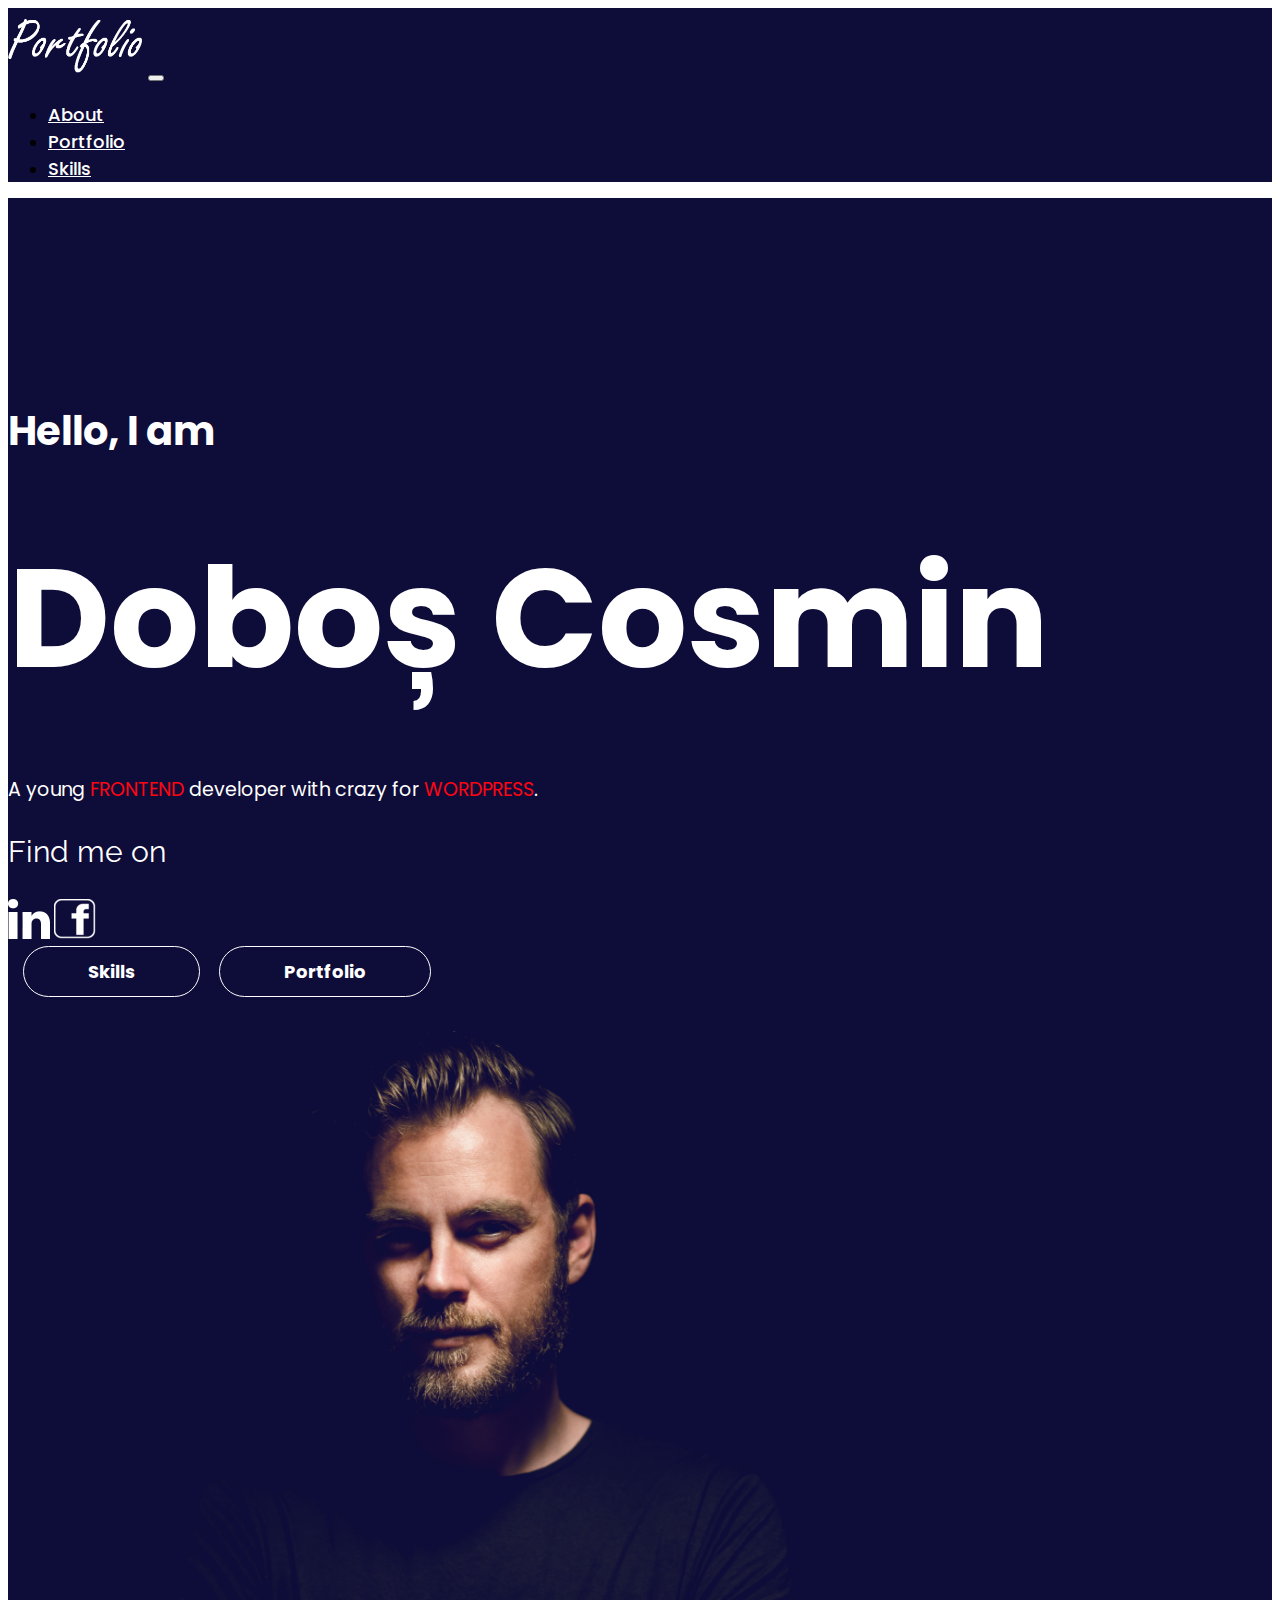
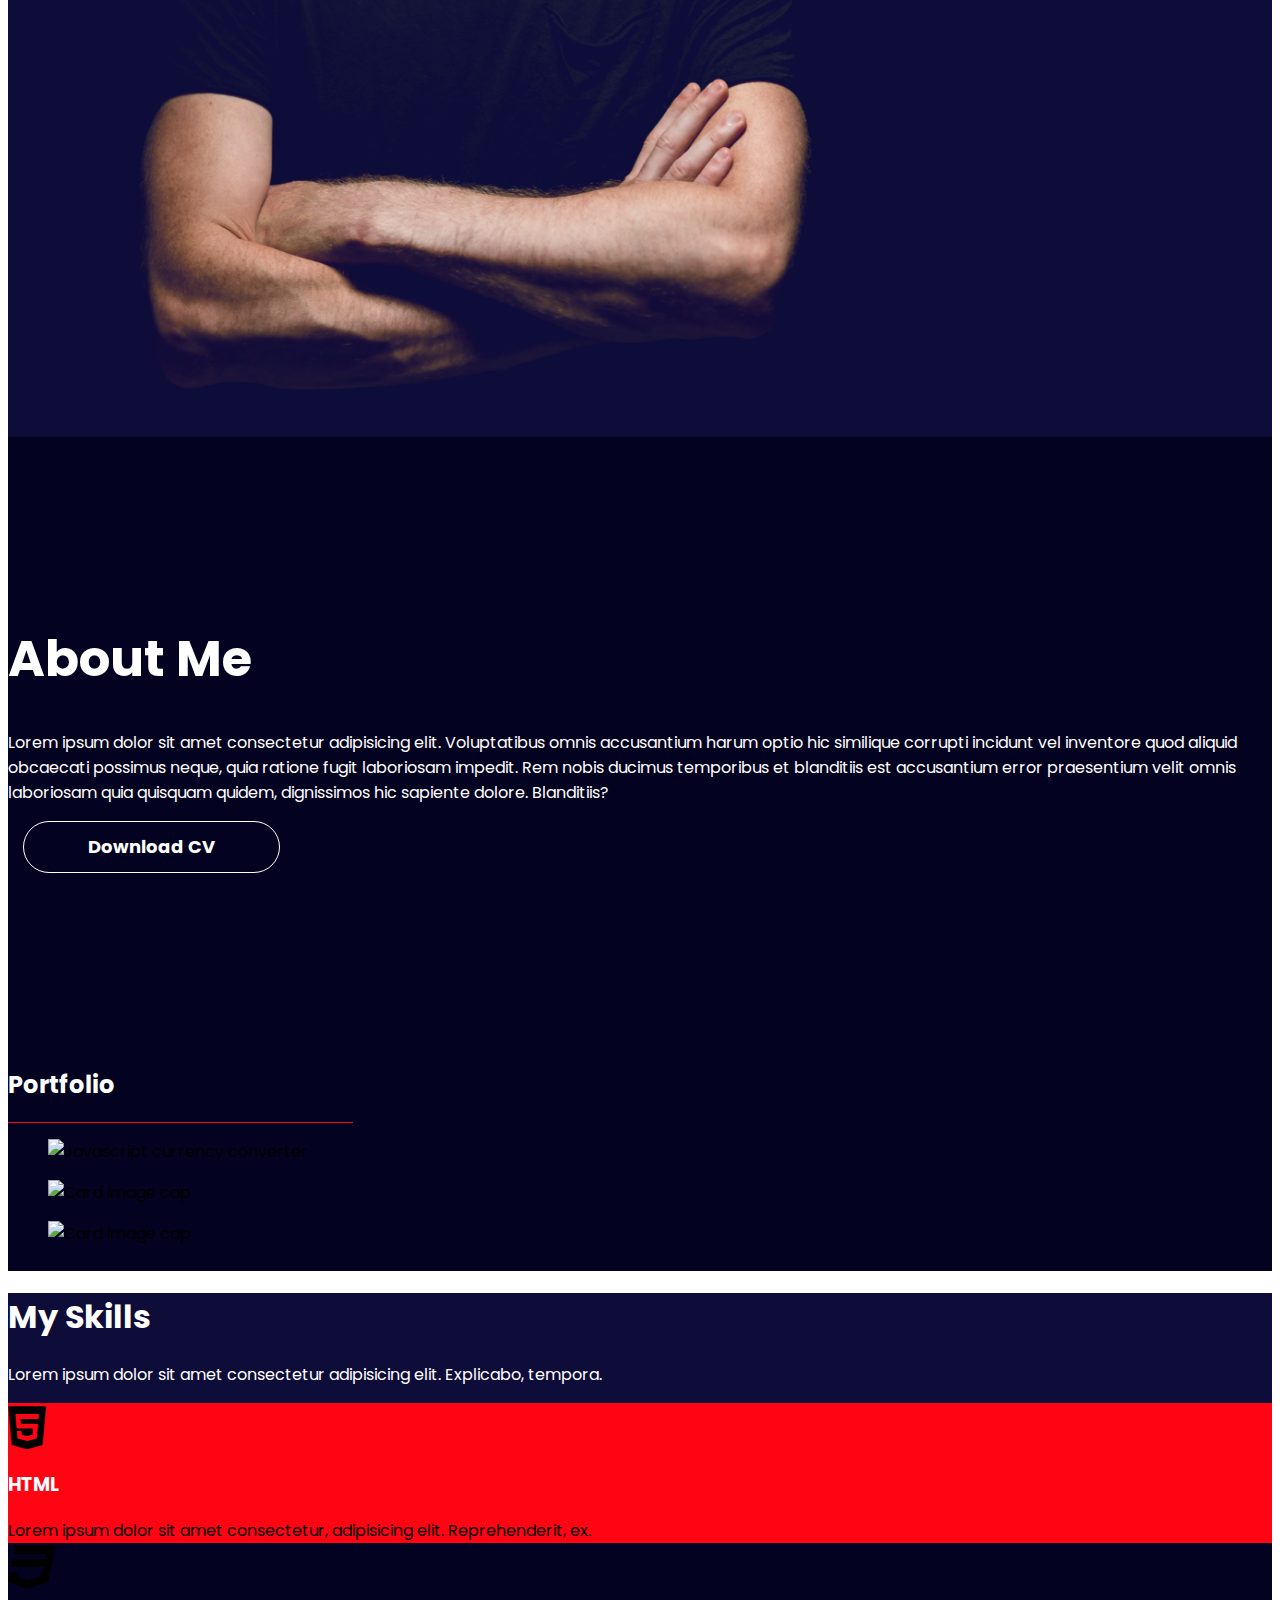
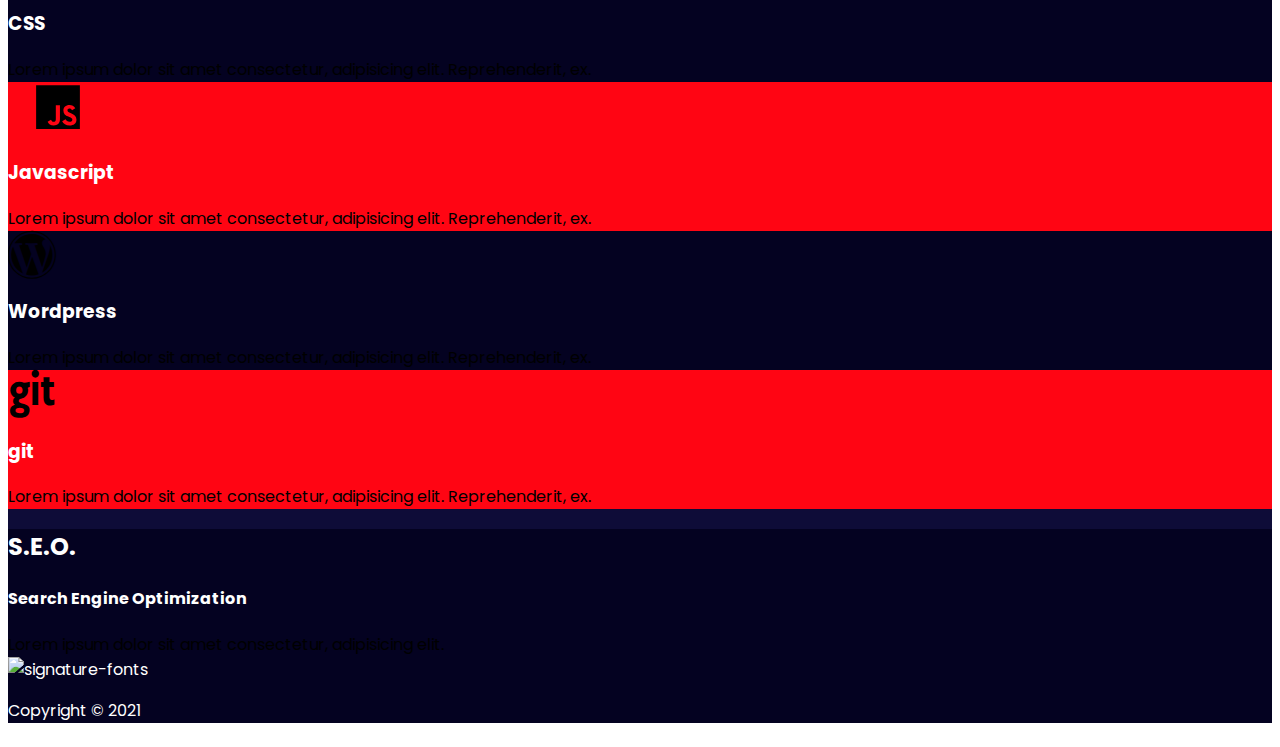
==== Site/index.html @ a2e76ceb "Add files via upload" ====
<!DOCTYPE html>
<html lang="en">

<head>
  <meta charset="UTF-8">
  <meta name="viewport" content="width=device-width, initial-scale=1.0">
  <meta http-equiv="X-UA-Compatible" content="ie=edge">
  <link href="https://maxcdn.bootstrapcdn.com/font-awesome/4.2.0/css/font-awesome.min.css" rel="stylesheet">
  <link rel="stylesheet" href="https://stackpath.bootstrapcdn.com/bootstrap/4.1.1/css/bootstrap.min.css"
    integrity="sha384-WskhaSGFgHYWDcbwN70/dfYBj47jz9qbsMId/iRN3ewGhXQFZCSftd1LZCfmhktB" crossorigin="anonymous">
  <link rel="stylesheet" type="text/css" href="https://fonts.googleapis.com/css?family=Poppins" />

  <script src="myscripts.js"></script>
  <link rel="stylesheet" href="style.css">
  <title>Portofoliu</title>
</head>


<body>
  <nav class="navbar navbar-expand-sm navbar-dark fixed-top" id="main-nav">
    <div class="container">
      <a href="#" class="navbar-brand"><img src="imgs/Portfolio.png" style="height:70px;"></a>

      <button class="navbar-toggler" data-toggle="collapse" data-target="#navbarCollapse">
        <span class="navbar-toggler-icon"></span>
      </button>

      <div class="collapse navbar-collapse" id="navbarCollapse">
        <ul class="navbar-nav ml-auto">
          <li class="nav-item mr-4 ">
            <a href="#about" class="nav-link ">About</a>
          </li>
          <li class="nav-item mr-4">
            <a href="#portfolio" class="nav-link">Portfolio</a>
          </li>
          <li class="nav-item ">
            <a href="#skills" class="nav-link">Skills</a>
          </li>
        </ul>
      </div>
    </div>
  </nav>

  <header id="page-header">
    <div class="container">
      <div class="row d-flex align-items-center py-3">
        <div class="col-md-6 col-sm-12">
          <h4>Hello, I am </h4>
          <h1>Doboș Cosmin</h1>
          <p>A young <a style="color:#FF0513;">FRONTEND</a> developer with crazy for <a
              style="color:#FF0513;">WORDPRESS</a>.</p>
          <p class="mt-4" style="font-size:30px; font-family:'Raleway'">Find me on</p>
          <div class="row ml-1">
            <a href="https://www.linkedin.com/in/cosmin-dobos-ioanid/"><img src="imgs/linkedin.png" alt=""></a>
            <a href="https://www.facebook.com/dobos.cosmin.1/" class="ml-4"><img src="imgs/facebook.png" alt=""></a>
          </div>

          <div class="buttons-mq row mt-5">
            <a href="#skills" class="bn3637 bn38">Skills</a>
            <a href="#portfolio" class="bn3637 bn38">Portfolio</a>
          </div>
        </div>


        <div class="col-md-6">
          <img src="imgs/poza1.png" alt="" class="img-fluid d-none d-md-block">
        </div>
      </div>
    </div>
  </header>

  <section id="about" class="py-5">
    <div class="container">
      <div class="row d-flex align-items-center py-5">
        <div class="col-md-6 col-sm-12">
          <h1>About Me</h1>
          <p>Lorem ipsum dolor sit amet consectetur adipisicing elit.
            Voluptatibus omnis accusantium harum optio
            hic similique corrupti incidunt vel inventore quod aliquid obcaecati
            possimus neque, quia ratione fugit laboriosam impedit. Rem nobis ducimus
            temporibus et blanditiis est accusantium error praesentium velit omnis
            laboriosam quia quisquam quidem, dignissimos hic sapiente dolore.
            Blanditiis?</p>
          <a href="#" class="bn3637 bn38 mt-4">Download CV</a>
        </div>
        <div class="col-md-6">
          <img src="https://source.unsplash.com/random/700x700/?technology" alt=""
            class="img-fluid d-none d-md-block about-img">
        </div>
      </div>
    </div>
  </section>

  <section id="portfolio" class="py-5">
    <div class="container">
      <div class="row d-flex align-items-center py-5">
        <div class="col-md-6 col-sm-12">
          <div class="row d-flex align-items-center aliniere">
            <h2>Portfolio</h2>
            <div class="line ml-4"></div>
          </div>
        </div>
      </div>
      <div class="row p-3 ">
        <div id="carouselExampleControls" class="carousel slide" data-ride="carousel" data-interval="false">
          <div class="carousel-inner row w-100 mx-auto" role="listbox">

            <div class="carousel-item col-12 col-sm-12 col-md-6 col-lg-4 active">
              <div class="card">
                <figure>
                  <img class="card-img-top"
                    src="https://res.cloudinary.com/missada/image/upload/v1556626632/abk_vacation/54.jpg"
                    alt="Javascript currency converter">
                  <figcaption class="project-description-overlay p-3 text-center">
                    <h3 class="m-5">Lorem ipsum dolor</h3>
                    <p>Lorem ipsum dolor sit amet, consectetur adipisicing elit, sed do eiusmod tempor incididunt ut
                      labore et dolore magna aliqua.</p>
                    <p><a href="#">Read More</a></p>
                  </figcaption>
                </figure>
              </div>
            </div>

            <div class="carousel-item col-12 col-sm-12 col-md-6 col-lg-4">
              <div class="card">
                <figure>
                  <img class="card-img-top"
                    src="https://res.cloudinary.com/missada/image/upload/v1556626646/abk_vacation/4.jpg"
                    alt="Card image cap">
                  <figcaption class="project-description-overlay p-3 text-center">
                    <h3 class="m-5">Lorem ipsum dolor</h3>
                    <p>Lorem ipsum dolor sit amet, consectetur adipisicing elit, sed do eiusmod tempor incididunt ut
                      labore et dolore magna aliqua.</p>
                    <p><a href="#">Read More</a></p>
                  </figcaption>
                </figure>
              </div>
            </div>

            <div class="carousel-item col-12 col-sm-12 col-md-6 col-lg-4">
              <div class="card">
                <figure>
                  <img class="card-img-top"
                    src="https://res.cloudinary.com/missada/image/upload/v1556626646/abk_vacation/4.jpg"
                    alt="Card image cap">
                  <figcaption class="project-description-overlay p-3 text-center">
                    <h3 class="m-5">Lorem ipsum dolor</h3>
                    <p>Lorem ipsum dolor sit amet, consectetur adipisicing elit, sed do eiusmod tempor incididunt ut
                      labore et dolore magna aliqua.</p>
                    <p><a href="#">Read More</a></p>
                  </figcaption>
                </figure>
              </div>
            </div>
          </div>

          <a class="carousel-control-prev" href="#carouselExampleControls" role="button" data-slide="prev">
            <span class="carousel-control-prev-icon" aria-hidden="true"></span>
            <span class="sr-only">Previous</span>
          </a>
          <a class="carousel-control-next" href="#carouselExampleControls" role="button" data-slide="next">
            <span class="carousel-control-next-icon" aria-hidden="true"></span>
            <span class="sr-only">Next</span>
          </a>
        </div>
      </div>
    </div>
  </section>

  <section id="skills" class="py-5">
    <div class="container">
      <div class="row">
        <div class="col-md-12 m-auto text-center">
          <h1>My Skills</h1>
          <p>Lorem ipsum dolor sit amet consectetur adipisicing elit. Explicabo, tempora.</p>
        </div>
      </div>
      <div class="row mb-4">
        <div class="col-md-4">
          <div class="card culoare-1 text-white text-center">
            <div class="card-body">
              <i class="fa fa-html5 fa-3x"></i>
              <h3>HTML</h3>
              Lorem ipsum dolor sit amet consectetur, adipisicing elit. Reprehenderit, ex.
            </div>
          </div>
        </div>
        <div class="col-md-4">
          <div class="card culoare-2 text-white text-center">
            <div class="card-body">
              <i class="fa fa-css3 fa-3x"></i>
              <h3>CSS</h3>
              Lorem ipsum dolor sit amet consectetur, adipisicing elit. Reprehenderit, ex.
            </div>
          </div>
        </div>
        <div class="col-md-4">
          <div class="card culoare-1 text-white text-center">
            <div class="card-body">
              <i><img src="imgs/js-brands.svg" style="width:100px; height:50px;"></i>
              <h3>Javascript</h3>
              Lorem ipsum dolor sit amet consectetur, adipisicing elit. Reprehenderit, ex.
            </div>
          </div>
        </div>
      </div>
      <div class="row mb-4">
        <div class="col-md-4">
          <div class="card culoare-2 text-white text-center">
            <div class="card-body">
              <i class="fa fa-wordpress fa-3x"></i>
              <h3>Wordpress</h3>
              Lorem ipsum dolor sit amet consectetur, adipisicing elit. Reprehenderit, ex.
            </div>
          </div>
        </div>
        <div class="col-md-4">
          <div class="card culoare-1 text-white text-center">
            <div class="card-body">
              <i class="fa fa-git fa-3x"></i>
              <h3>git</h3>
              Lorem ipsum dolor sit amet consectetur, adipisicing elit. Reprehenderit, ex.

            </div>
          </div>
        </div>
        <div class="col-md-4">
          <div class="card culoare-2 text-white text-center">
            <div class="card-body">
              <h2>S.E.O.</h2>
              <h4>Search Engine Optimization</h4>
              Lorem ipsum dolor sit amet consectetur, adipisicing elit. 
            </div>
          </div>
        </div>
      </div>
    </div>
  </section>

  <footer id="main-footer" class="text-center p-4">
  <div class="container">
    <div class="row">
      <div class="col">
        <a><img src="https://fontmeme.com/permalink/210412/649ff5fd603f1ece4abb1215fb27e230.png" alt="signature-fonts"></a>
        <p>Copyright &copy; <span id="year"></span>2021</p>
      </div>
    </div>
  </div>
</footer>






  <script src="http://code.jquery.com/jquery-3.3.1.min.js"
    integrity="sha256-FgpCb/KJQlLNfOu91ta32o/NMZxltwRo8QtmkMRdAu8=" crossorigin="anonymous"></script>
  <script src="https://cdnjs.cloudflare.com/ajax/libs/popper.js/1.14.3/umd/popper.min.js"
    integrity="sha384-ZMP7rVo3mIykV+2+9J3UJ46jBk0WLaUAdn689aCwoqbBJiSnjAK/l8WvCWPIPm49" crossorigin="anonymous">
  </script>
  <script src="https://stackpath.bootstrapcdn.com/bootstrap/4.1.1/js/bootstrap.min.js"
    integrity="sha384-smHYKdLADwkXOn1EmN1qk/HfnUcbVRZyYmZ4qpPea6sjB/pTJ0euyQp0Mk8ck+5T" crossorigin="anonymous">
  </script>

</body>

</html>
---- Site/style.css ----
@import url('https://fonts.googleapis.com/css2?family=Raleway:wght@100&display=swap');



html, body {
  overflow-x:hidden;
} 
*{
  font-family:Poppins;
  scroll-behavior: smooth;
}

p,h1,h2,h3,h4{
  color:#fff;
}

/********************************NAVBAR*********************************************/
#navbarCollapse ul li a{
 color:#fff;
}
.navbar{
  background-color: #0E0C38;
}

.navbar .nav-link{
  font-size:18px;
  font-weight:500;
  color:#fff;
}

.navbar .nav-item.active{
background-color: #fff;
}
/************************************Header************************************************/
#page-header{
  padding-top:150px;
  background-color: #0E0C38;
}
#page-header h4{
  font-size:40px;
  font-size:300;

}
#page-header h1{
  font-size:140px;
  font-weight:Bold;
  line-height: 0.9;
}
#page-header p{
  font-size:19px; 
}

.bn3637 {
  display: inline-flex;
  align-items: center;
  justify-content: center;
  padding: 0.7rem 4rem;
  font-weight: 700;
  font-size: 18px;
  text-align: center;
  text-decoration: none;
  color: #fff;
  border: 0.1rem solid ;
  border-radius: 3rem;
}
.bn38 {
  border-color: #fff;
  transition: background-color 0.3s ease-in-out;
}
  
 .bn38:hover {
  background-color:#FF0513;

}
a.bn38{
  text-decoration: none;
  margin-left:15px;
}
a.bn38:hover{
  color:#fff;
}

/************************************About************************************************/
#about{
  background-color:#040221;
  padding-top:150px;
}
#about h1{
  font-size: 50px;
  font-weight: 700;
}

/************************************Portfolio************************************************/

#portfolio{
  background-color:#040221;
  padding-top:150px;
}

.line{
  width:345px;
  height:1px;
  background-color:#FF0513;
 
}

figure {
  position: relative;
  margin-bottom: 0;
}

.project-description-overlay {
	background: rgba(0,0,0,0.7);
	color: white;
	height: 100%;
	left: 0;
	opacity: 0;
	position: absolute;
	right: 0;
	top: 0;
	z-index: 1;
}

.project-description-overlay h3, .project-description-overlay p {
	position: relative;
	top: -40px;
	-webkit-transition: all 300ms ease-out;
	-moz-transition: all 300ms ease-out;
	transition: all 300ms ease-out;
}

figure:hover .project-description-overlay {
	opacity: 1;
}

figure:hover .project-description-overlay h3, figure:hover .project-description-overlay p {
	-moz-transform: translateY(40px);
	-webkit-transform: translateY(40px);
	transform: translateY(40px);
}

.carousel-control-prev-icon,
.carousel-control-next-icon {
  height: 55px;
  width: 55px;
  background-size: 100%, 100%;
  border-radius: 50%;
  background-color: #444444;
  
}

.carousel-control-prev-icon {
  margin-left: -50px;
}

.carousel-control-next-icon {
  margin-right: -50px;
  

}

@media (min-width: 992px) {
    /* Show 4th slide on lg if col-lg-4*/
    .carousel-inner .active.col-lg-4.carousel-item + .carousel-item + .carousel-item + .carousel-item {
        position: absolute;
        top: 0;
        right: -33.3333%;  /*change this with javascript in the future*/
        z-index: -1;
        display: block;
        visibility: visible;
    }
}
@media (min-width: 768px) and (max-width: 991px) {
    /* Show 3rd slide on md if col-md-6*/
    .carousel-inner .active.col-md-6.carousel-item + .carousel-item + .carousel-item {
        position: absolute;
        top: 0;
        right: -50%;  /*change this with javascript in the future*/
        z-index: -1;
        display: block;
        visibility: visible;
    }
}

/* MD */
@media (min-width: 768px) {
    .carousel-item {
        margin-right: 0;
    }
    /* show 2 items */
    .carousel-inner .active + .carousel-item {
        display: block;
    }
    .carousel-inner .carousel-item.active:not(.carousel-item-right):not(.carousel-item-left),
    .carousel-inner .carousel-item.active:not(.carousel-item-right):not(.carousel-item-left) + .carousel-item {
        transition: none;
    }
    .carousel-inner .carousel-item-next {
        position: relative;
        transform: translate3d(0, 0, 0);
    }
    /* left or forward direction */
    .active.carousel-item-left + .carousel-item-next.carousel-item-left,
    .carousel-item-next.carousel-item-left + .carousel-item,
    .carousel-item-next.carousel-item-left + .carousel-item + .carousel-item {
        position: relative;
        transform: translate3d(-100%, 0, 0);
        visibility: visible;
    }
    /* farthest right hidden item must be also positioned for animations */
    .carousel-inner .carousel-item-prev.carousel-item-right {
        position: absolute;
        top: 0;
        left: 0;
        z-index: -1;
        display: block;
        visibility: visible;
    }
    /* right or prev direction */
    .active.carousel-item-right + .carousel-item-prev.carousel-item-right,
    .carousel-item-prev.carousel-item-right + .carousel-item,
    .carousel-item-prev.carousel-item-right + .carousel-item + .carousel-item {
        position: relative;
        transform: translate3d(100%, 0, 0);
        visibility: visible;
        display: block;
        visibility: visible;
    }
}

/* LG */
@media (min-width: 992px) {
    /* show 3rd of 3 item slide */
    .carousel-inner .active + .carousel-item + .carousel-item {
        display: block;
    }
    .carousel-inner .carousel-item.active:not(.carousel-item-right):not(.carousel-item-left) + .carousel-item + .carousel-item {
        transition: none;
     
    }
    .carousel-inner .carousel-item-next {
        position: relative;
        transform: translate3d(0, 0, 0);
    }
    /* left or forward direction */
    .carousel-item-next.carousel-item-left + .carousel-item + .carousel-item + .carousel-item {
        position: relative;
        transform: translate3d(-100%, 0, 0);
        visibility: visible;
    }
    /* right or prev direction */
    .carousel-item-prev.carousel-item-right + .carousel-item + .carousel-item + .carousel-item {
        position: relative;
        transform: translate3d(100%, 0, 0);
        visibility: visible;
        display: block;
        visibility: visible;
    }
}


/************************************capabilities************************************************/

#skills{
  background-color: #0E0C38;
}

.culoare-1{
  background-color:#FF0513;
}

.culoare-2{
  background-color:#040221;
}

/****************************************Footer***********************************/
#main-footer{
  background: #040221;
  color:#fff;
}

/****************************************media querry***********************************/

@media only screen and (max-width: 768px) {
  #page-header h4{
    font-size:30px;
  }
  #page-header h1{
    font-size:70px;
  }
  #page-header p{
    font-size:12px; 
  }
  .buttons-mq{
    display: flex;
    justify-content: center;
  }
  .buttons-mq a:first-child{
    padding: 0.7rem 4.8rem;
    margin-bottom: 10px;
  }

  
  #about h1{
    font-size: 35px;
    display: flex;
    justify-content: center;
  }
  #about a{
    display: flex;
    justify-content: center;
  }

  .aliniere{
    display: flex;
    justify-content: center;
    margin:0;
  }
}
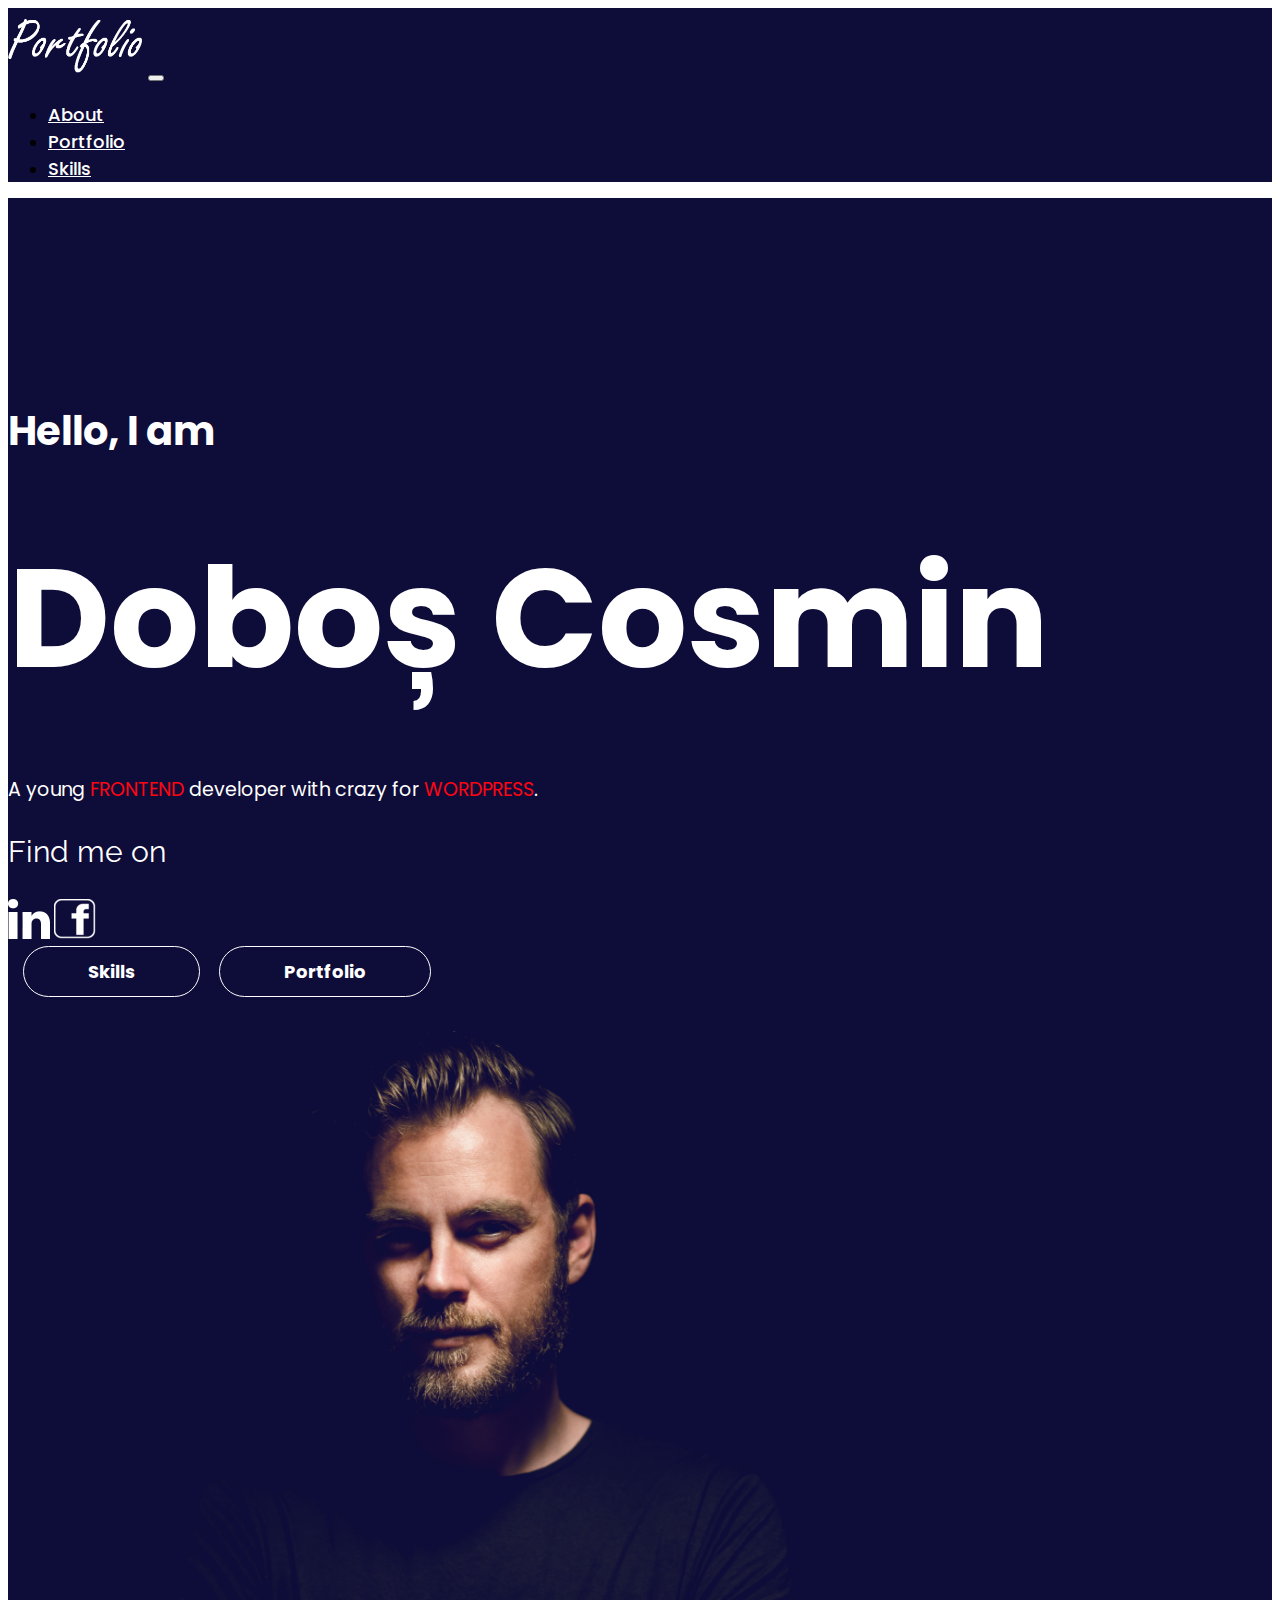
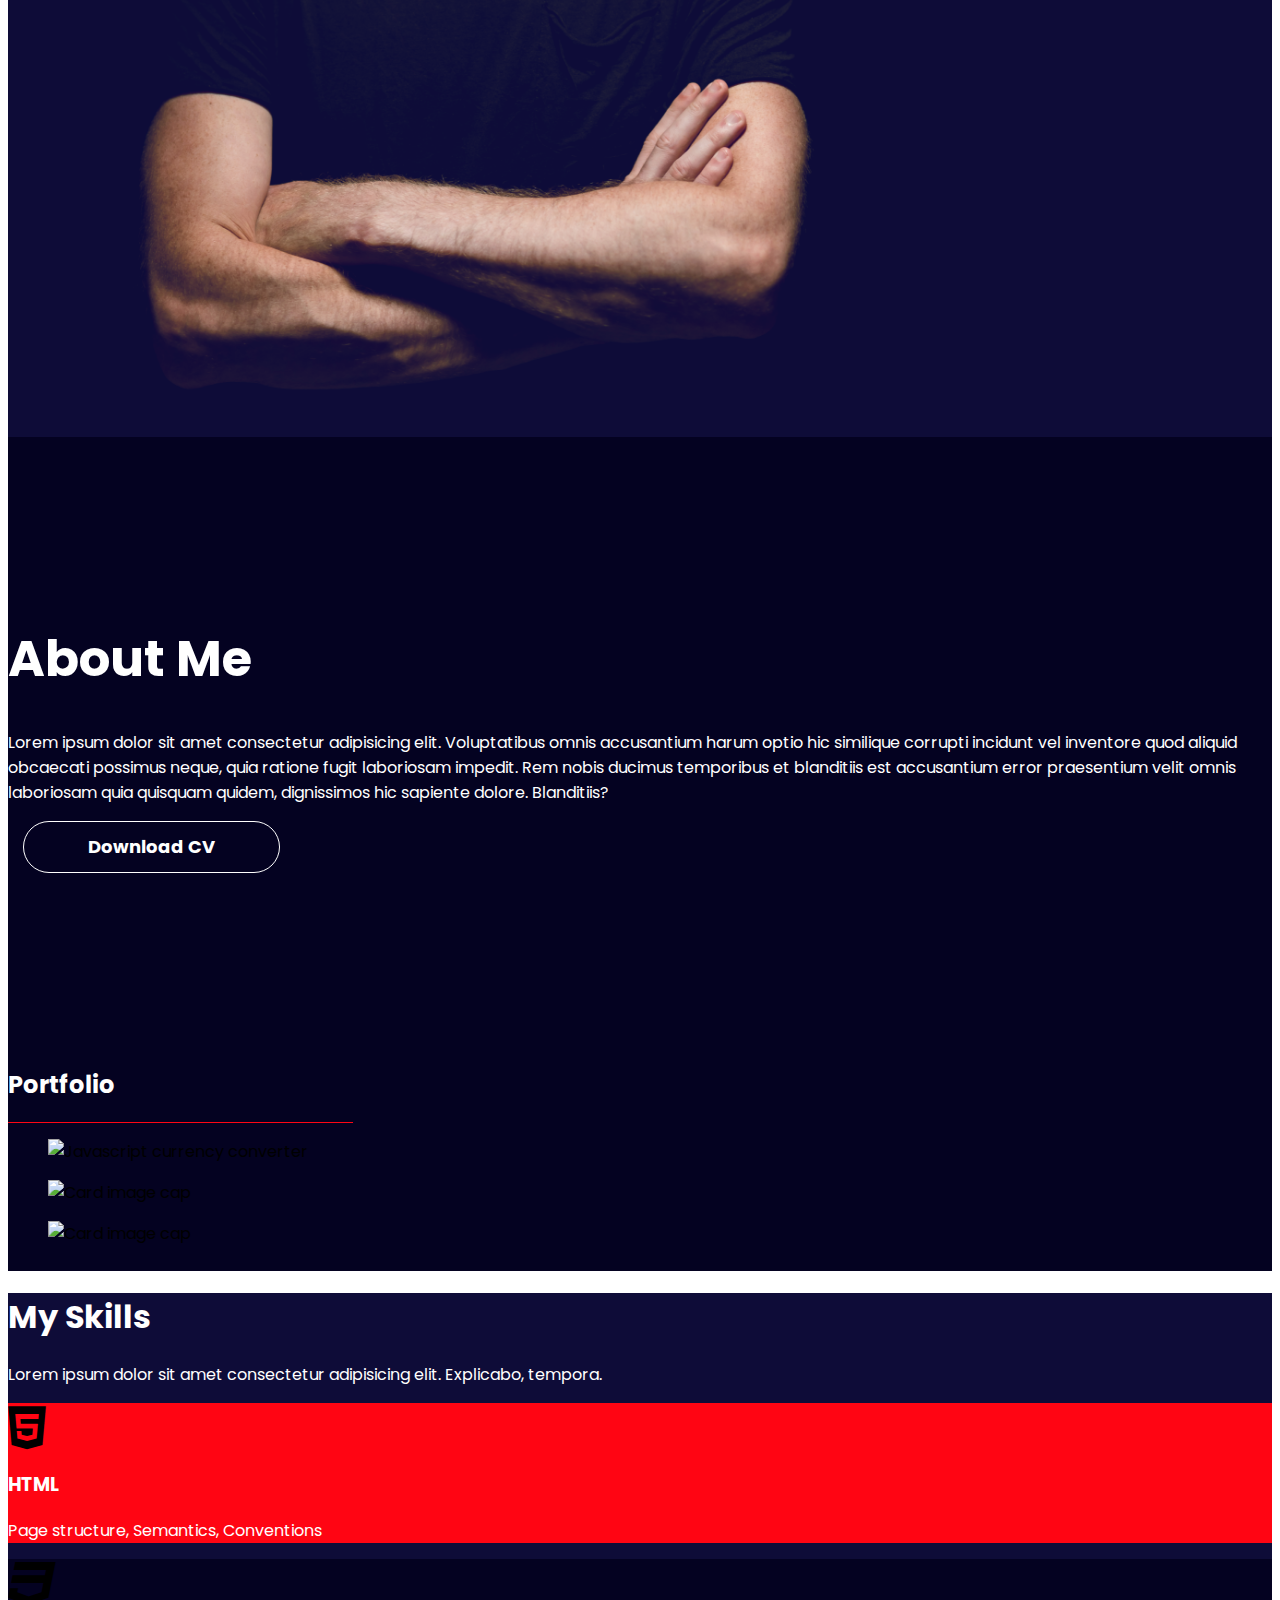
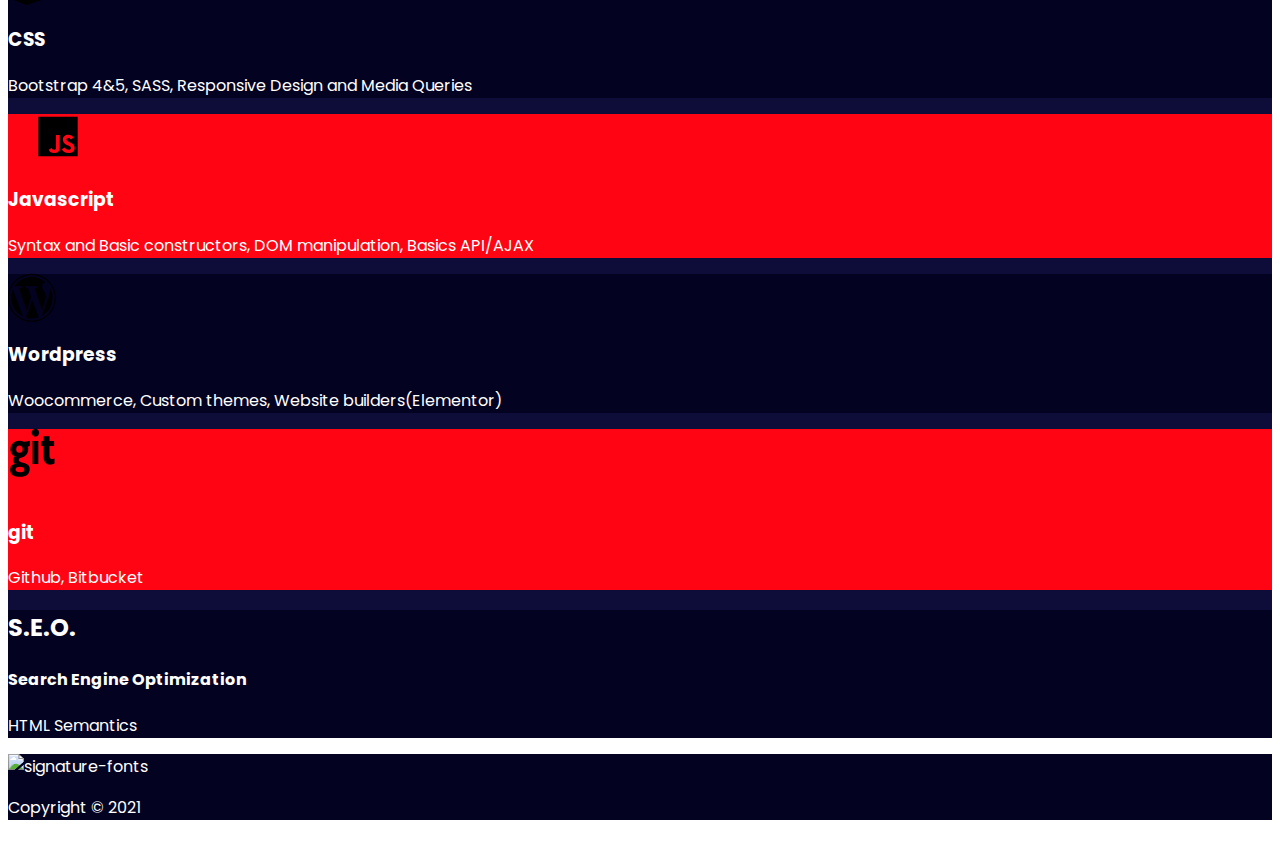
==== commit c3cc8e5c: "Add files via upload" ====
--- a/Site/index.html
+++ b/Site/index.html
@@ -81,7 +81,7 @@
             temporibus et blanditiis est accusantium error praesentium velit omnis
             laboriosam quia quisquam quidem, dignissimos hic sapiente dolore.
             Blanditiis?</p>
-          <a href="#" class="bn3637 bn38 mt-4">Download CV</a>
+          <a href="file/doboscosmincv.pdf" class="bn3637 bn38 mt-4" download>Download CV</a>
         </div>
         <div class="col-md-6">
           <img src="https://source.unsplash.com/random/700x700/?technology" alt=""
@@ -181,7 +181,7 @@
             <div class="card-body">
               <i class="fa fa-html5 fa-3x"></i>
               <h3>HTML</h3>
-              Lorem ipsum dolor sit amet consectetur, adipisicing elit. Reprehenderit, ex.
+              <p>Page structure, Semantics, Conventions</p>
             </div>
           </div>
         </div>
@@ -190,16 +190,16 @@
             <div class="card-body">
               <i class="fa fa-css3 fa-3x"></i>
               <h3>CSS</h3>
-              Lorem ipsum dolor sit amet consectetur, adipisicing elit. Reprehenderit, ex.
+              <p>Bootstrap 4&5, SASS, Responsive Design and Media Queries</p>
             </div>
           </div>
         </div>
         <div class="col-md-4">
           <div class="card culoare-1 text-white text-center">
             <div class="card-body">
-              <i><img src="imgs/js-brands.svg" style="width:100px; height:50px;"></i>
+              <i><img src="imgs/js-brands.svg" style="width:100px; height:45px;"></i>
               <h3>Javascript</h3>
-              Lorem ipsum dolor sit amet consectetur, adipisicing elit. Reprehenderit, ex.
+              <p>Syntax and Basic constructors, DOM manipulation, Basics API/AJAX</p>
             </div>
           </div>
         </div>
@@ -210,16 +210,16 @@
             <div class="card-body">
               <i class="fa fa-wordpress fa-3x"></i>
               <h3>Wordpress</h3>
-              Lorem ipsum dolor sit amet consectetur, adipisicing elit. Reprehenderit, ex.
+              <p>Woocommerce, Custom themes, Website builders(Elementor)</p>
             </div>
           </div>
         </div>
         <div class="col-md-4">
           <div class="card culoare-1 text-white text-center">
             <div class="card-body">
-              <i class="fa fa-git fa-3x"></i>
+              <i class="fa fa-git fa-3x" style="width:100px; height:70px;"></i>
               <h3>git</h3>
-              Lorem ipsum dolor sit amet consectetur, adipisicing elit. Reprehenderit, ex.
+              <p>Github, Bitbucket</p>
 
             </div>
           </div>
@@ -229,7 +229,7 @@
             <div class="card-body">
               <h2>S.E.O.</h2>
               <h4>Search Engine Optimization</h4>
-              Lorem ipsum dolor sit amet consectetur, adipisicing elit. 
+              <p>HTML Semantics</p> 
             </div>
           </div>
         </div>
--- a/Site/style.css
+++ b/Site/style.css
@@ -273,6 +273,7 @@
   background-color:#040221;
 }
 
+
 /****************************************Footer***********************************/
 #main-footer{
   background: #040221;
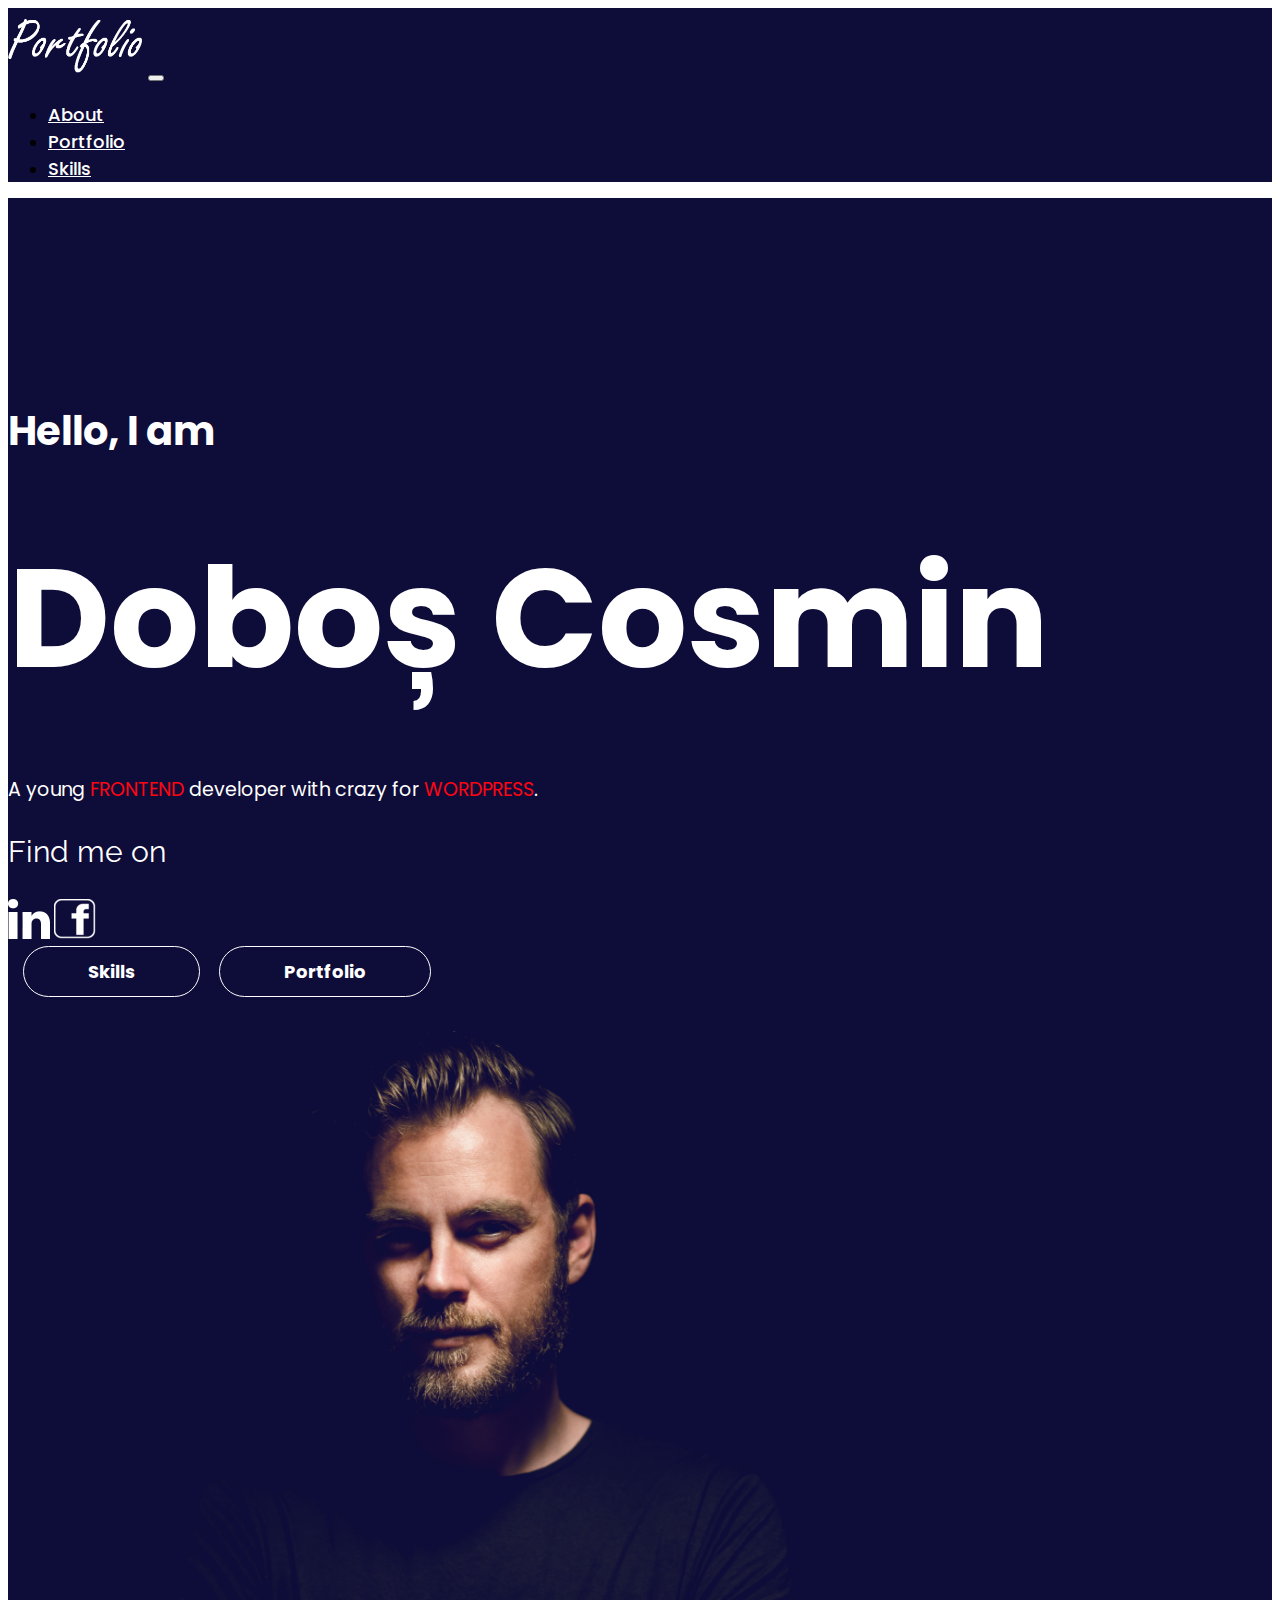
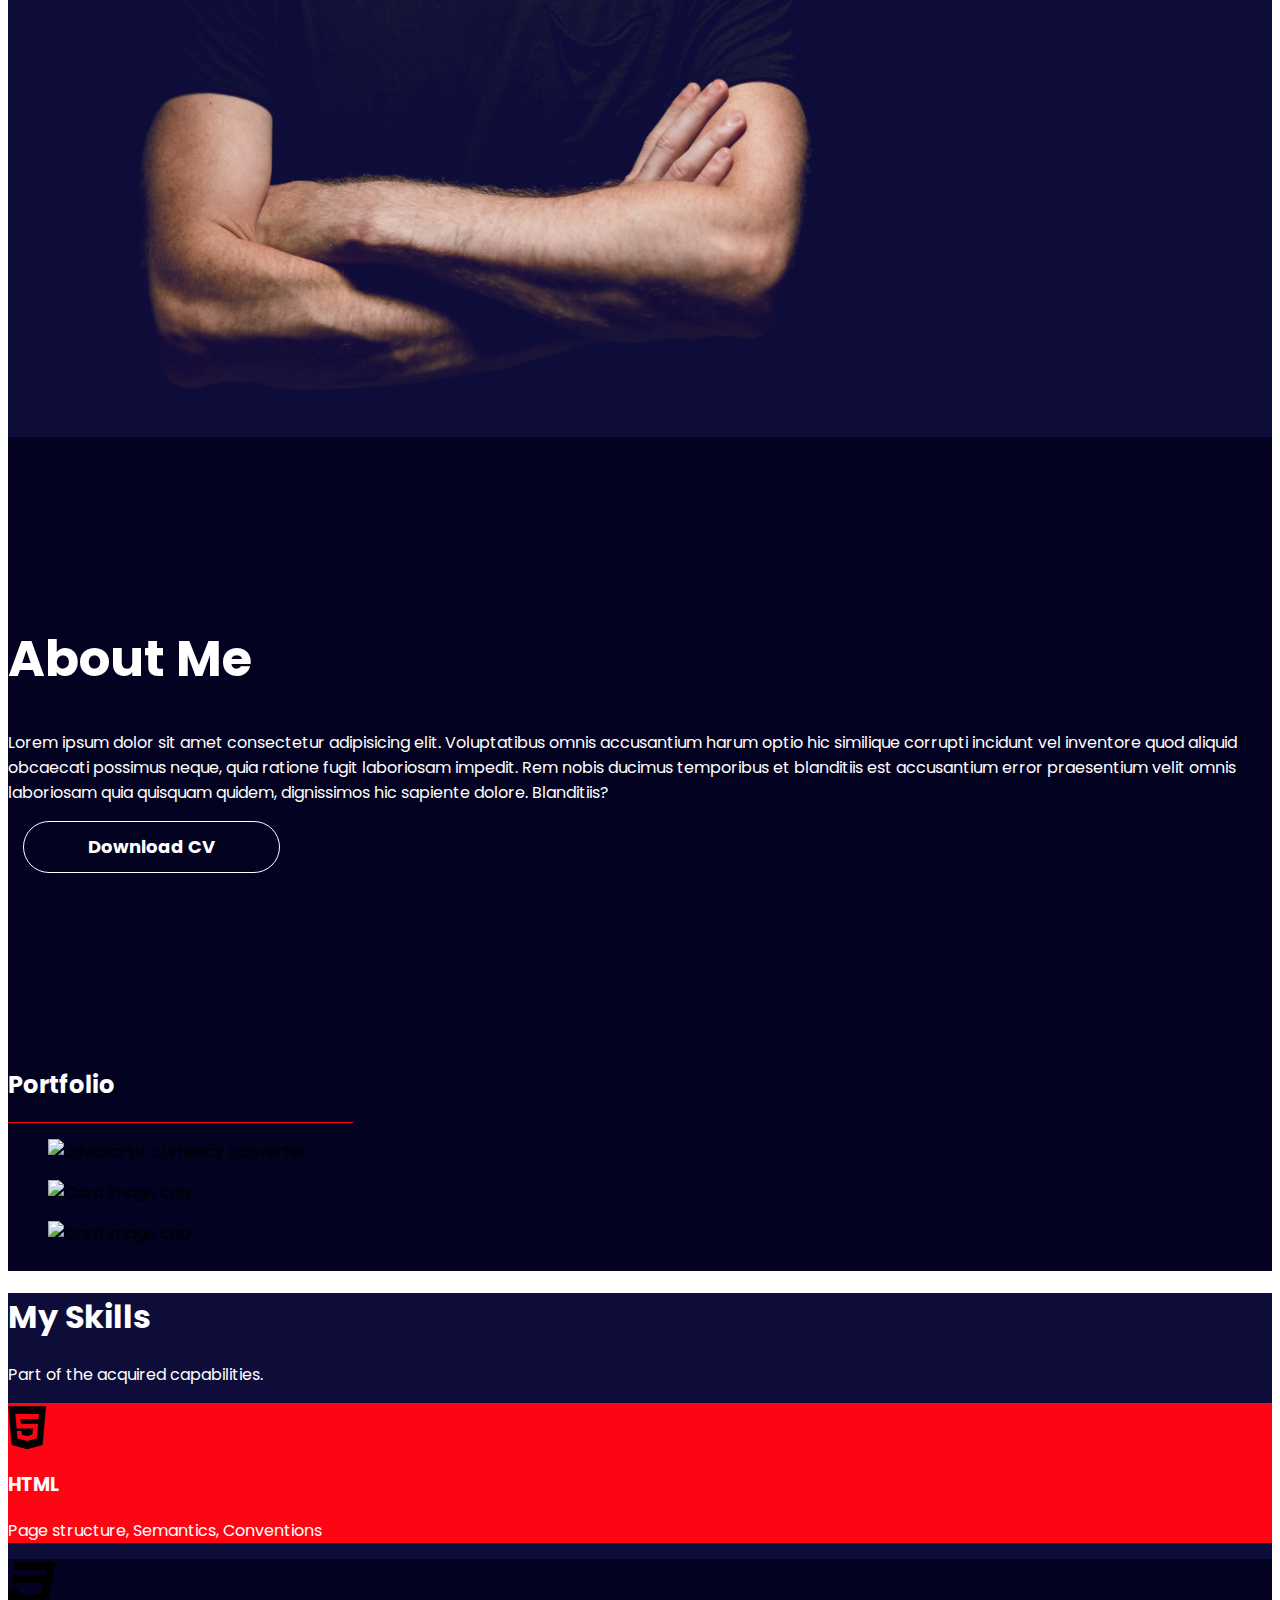
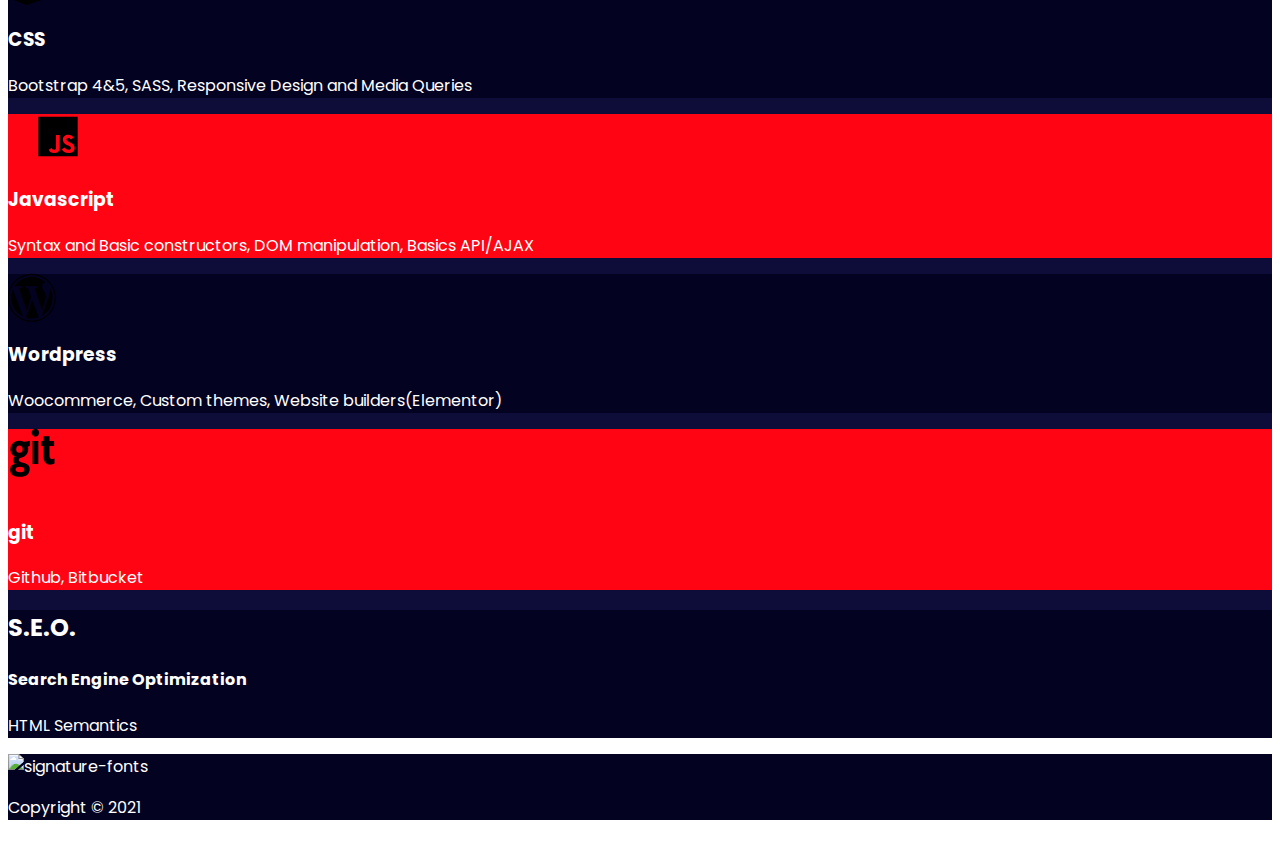
==== commit f1c0b985: "Add files via upload" ====
--- a/Site/index.html
+++ b/Site/index.html
@@ -9,7 +9,7 @@
   <link rel="stylesheet" href="https://stackpath.bootstrapcdn.com/bootstrap/4.1.1/css/bootstrap.min.css"
     integrity="sha384-WskhaSGFgHYWDcbwN70/dfYBj47jz9qbsMId/iRN3ewGhXQFZCSftd1LZCfmhktB" crossorigin="anonymous">
   <link rel="stylesheet" type="text/css" href="https://fonts.googleapis.com/css?family=Poppins" />
-
+  <link rel="icon" type="image/png" href="imgs/logo1.png"/>
   <script src="myscripts.js"></script>
   <link rel="stylesheet" href="style.css">
   <title>Portofoliu</title>
@@ -172,7 +172,7 @@
       <div class="row">
         <div class="col-md-12 m-auto text-center">
           <h1>My Skills</h1>
-          <p>Lorem ipsum dolor sit amet consectetur adipisicing elit. Explicabo, tempora.</p>
+          <p>Part of the acquired capabilities.</p>
         </div>
       </div>
       <div class="row mb-4">
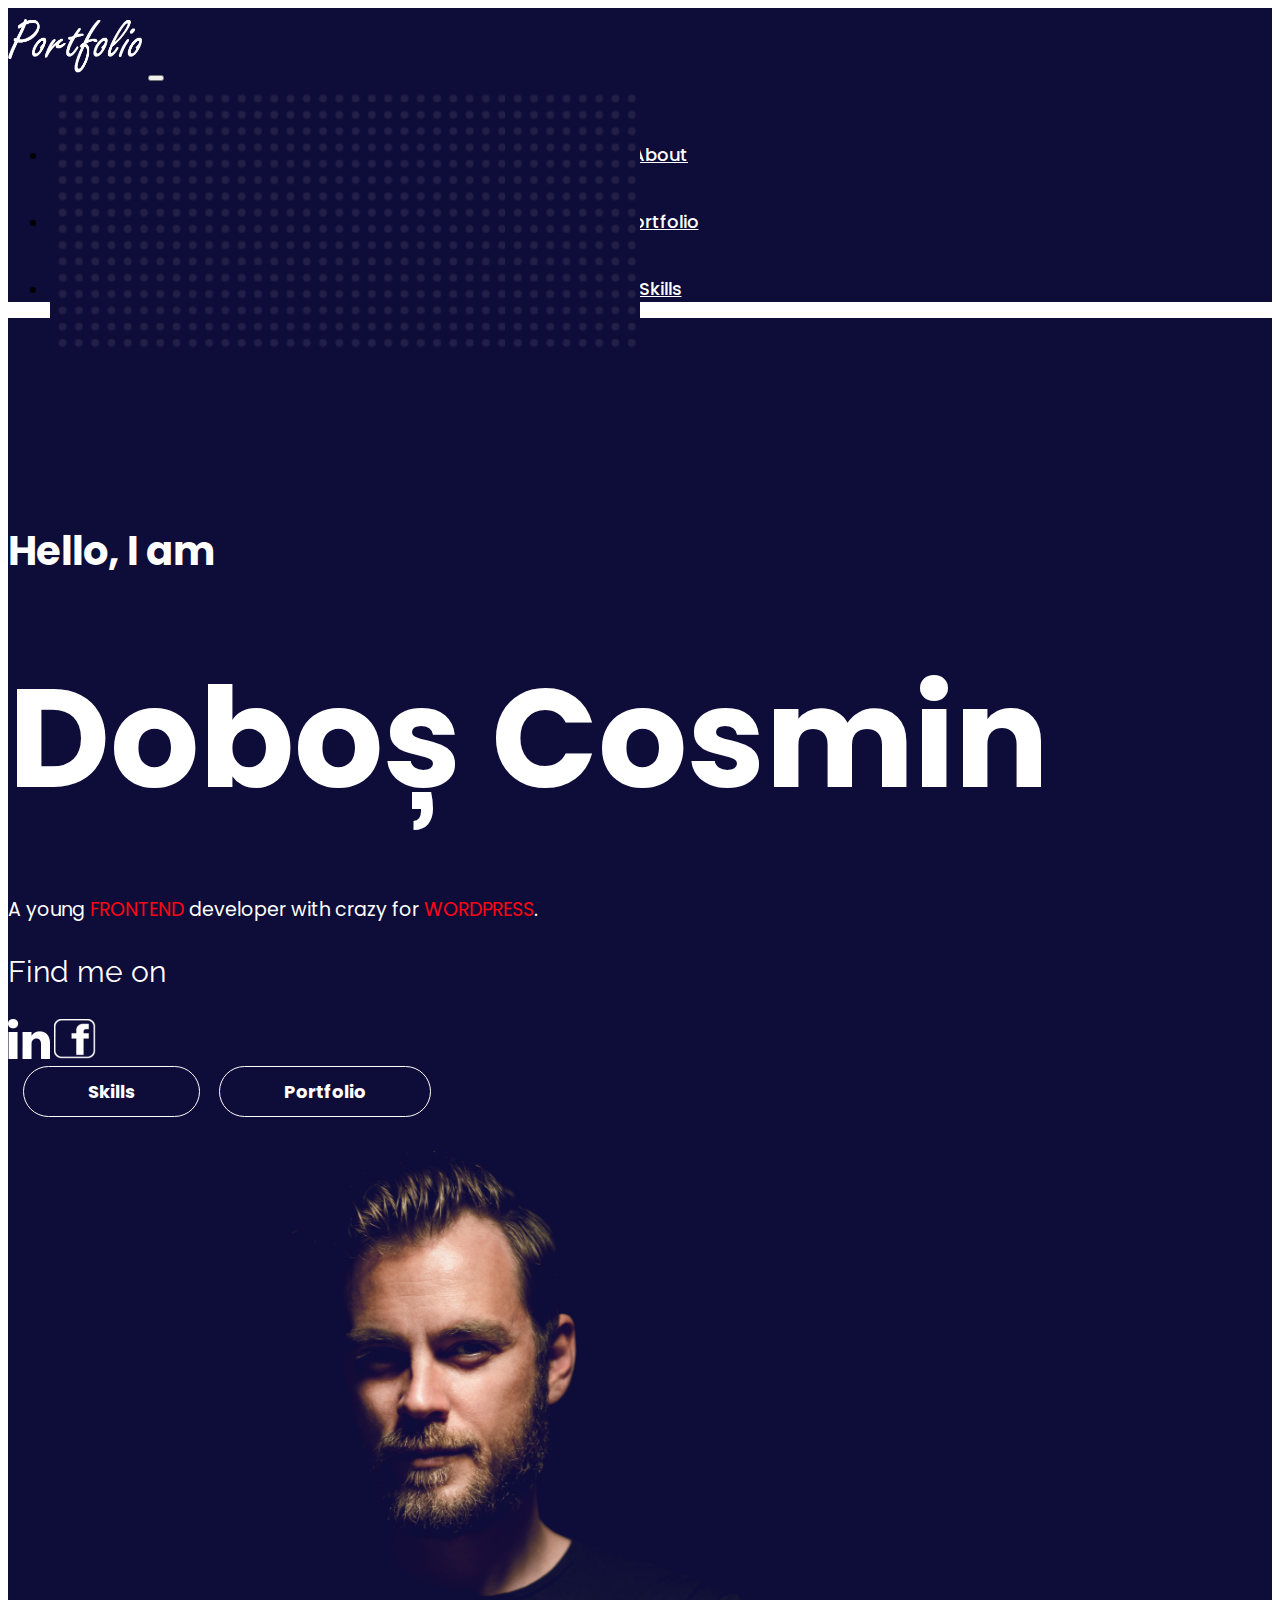
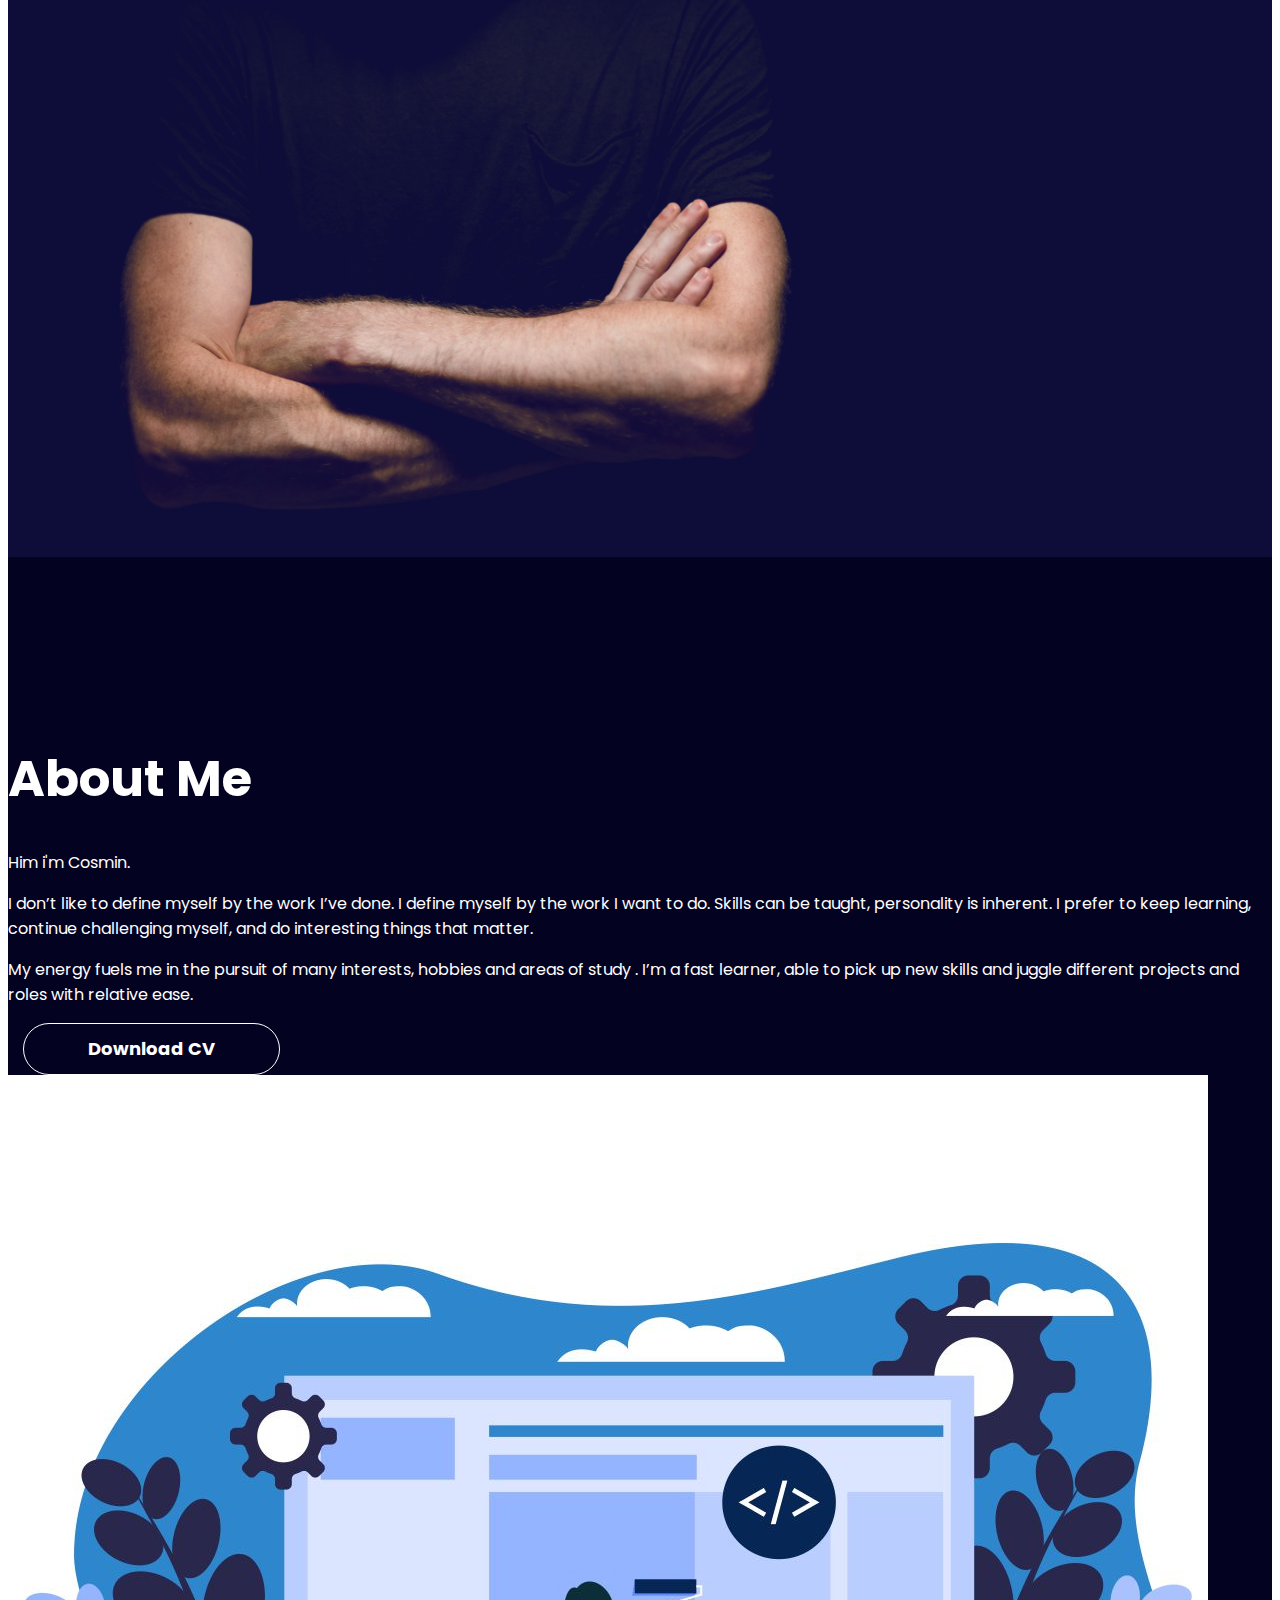
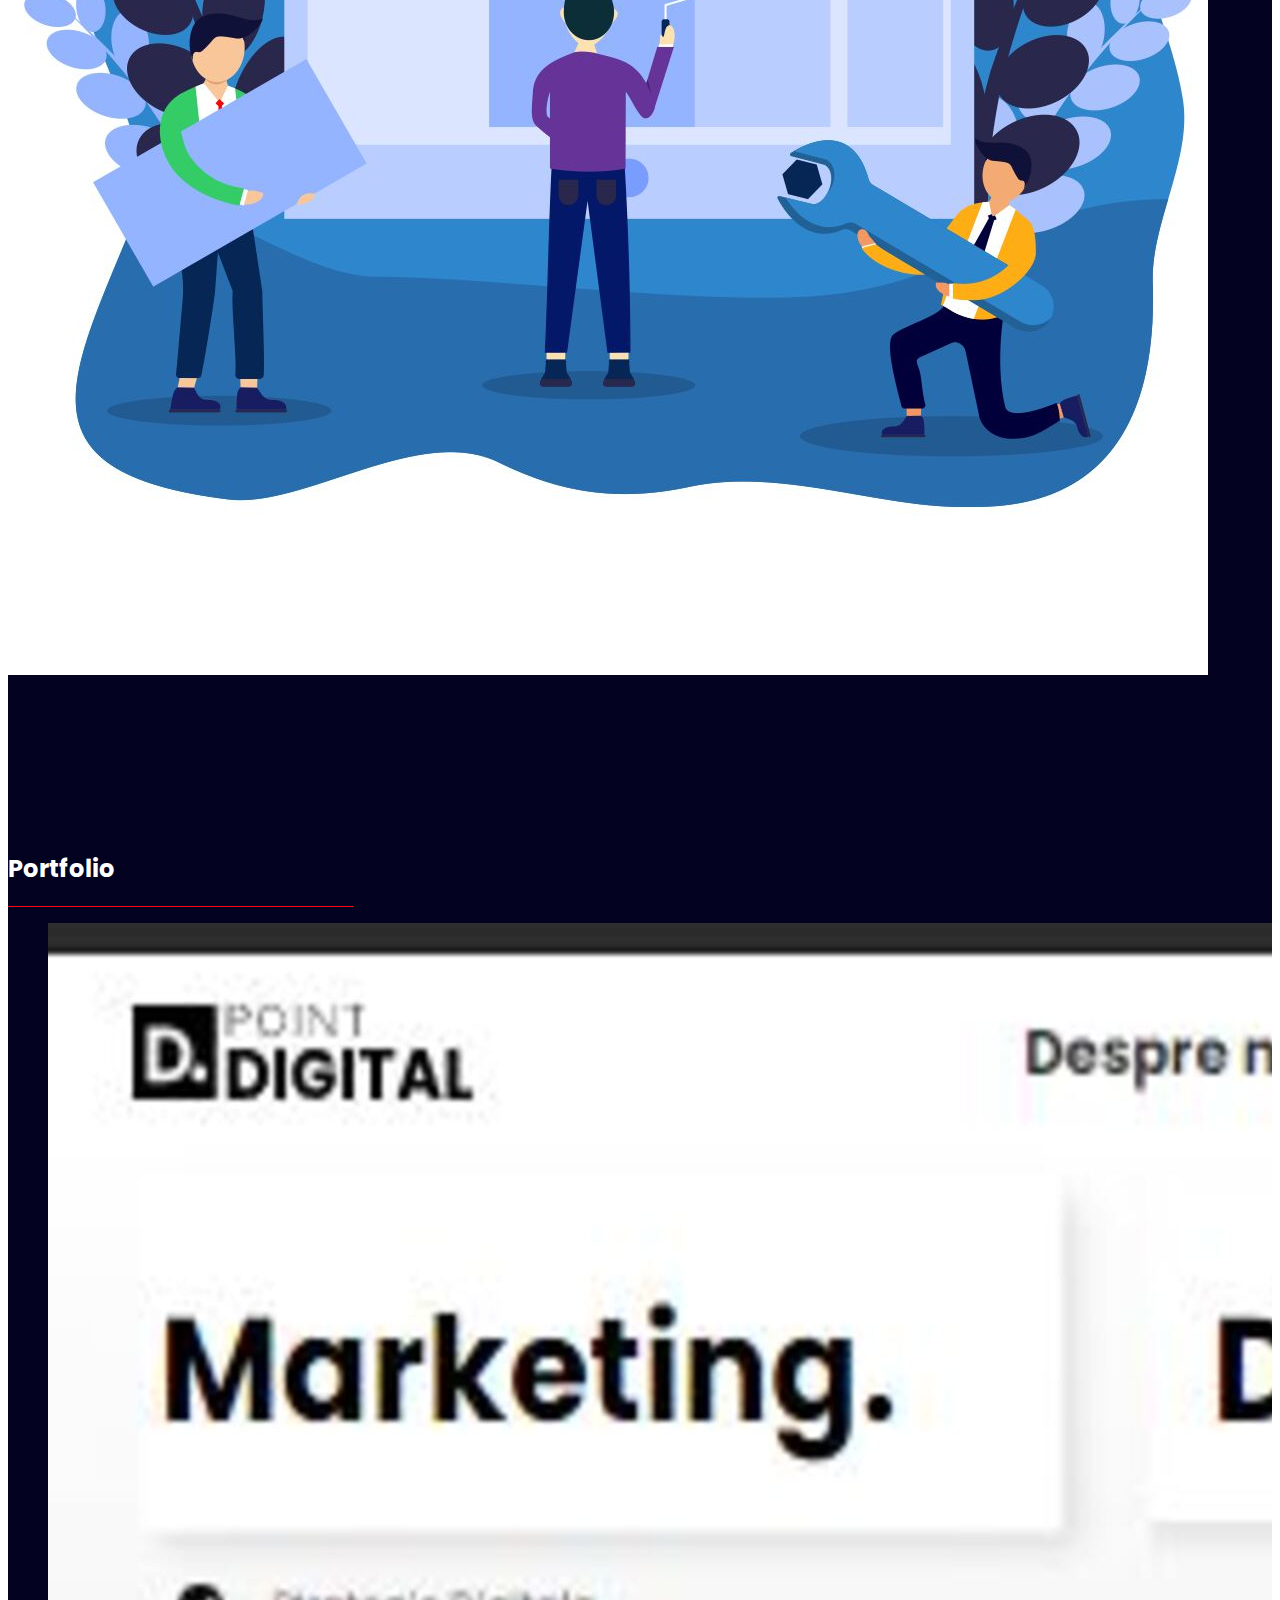
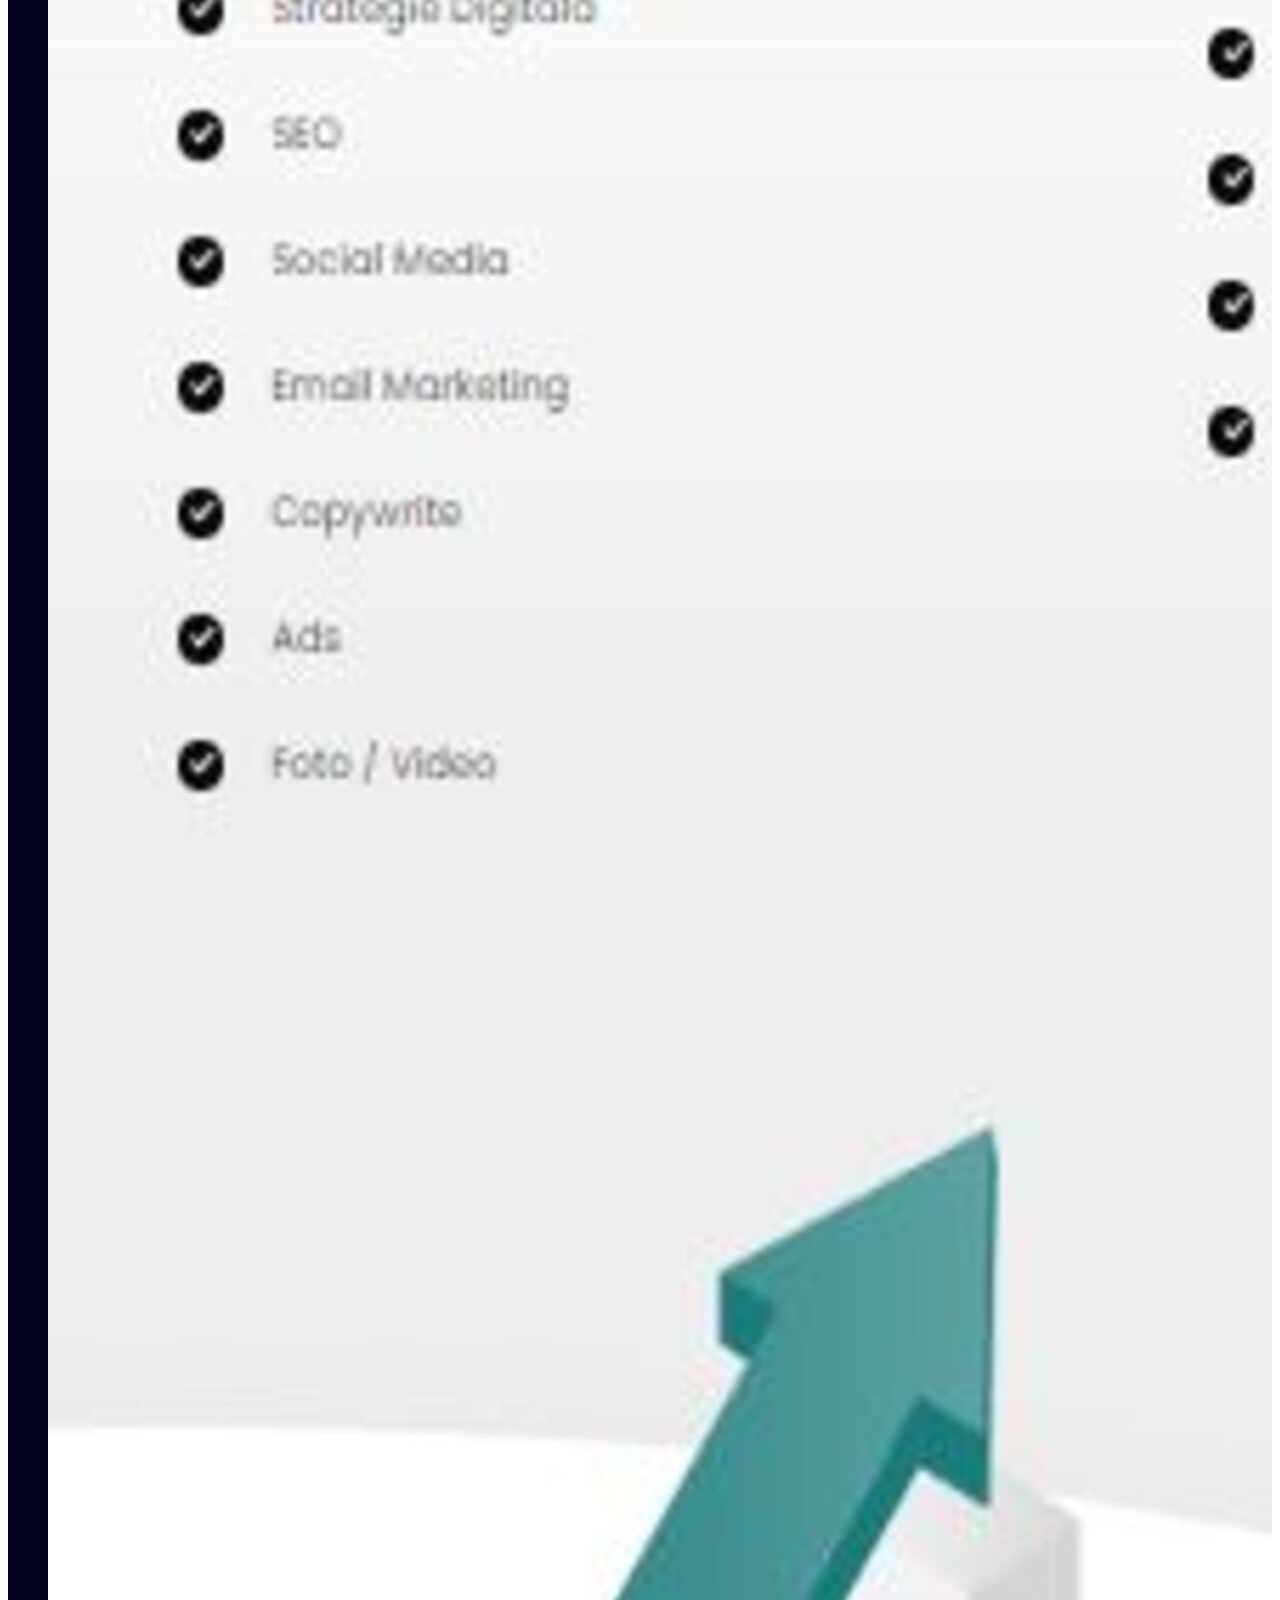
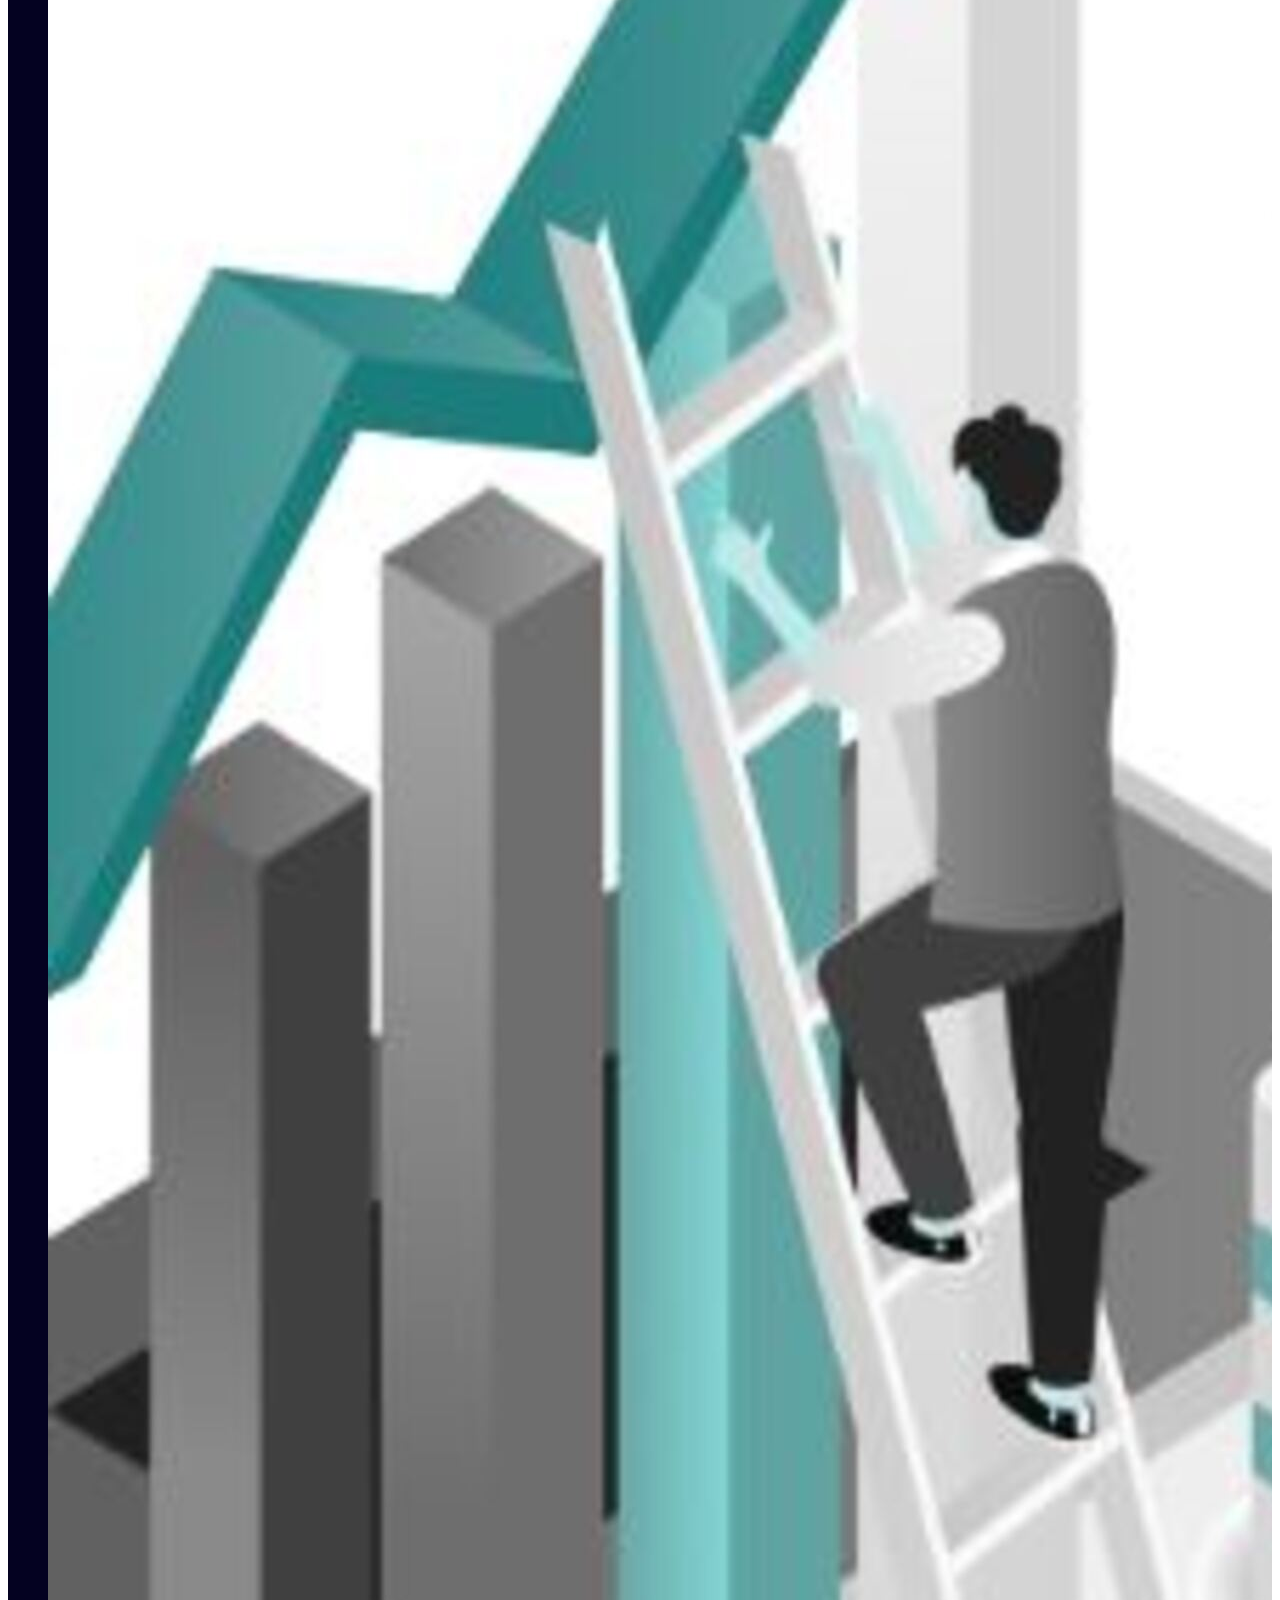
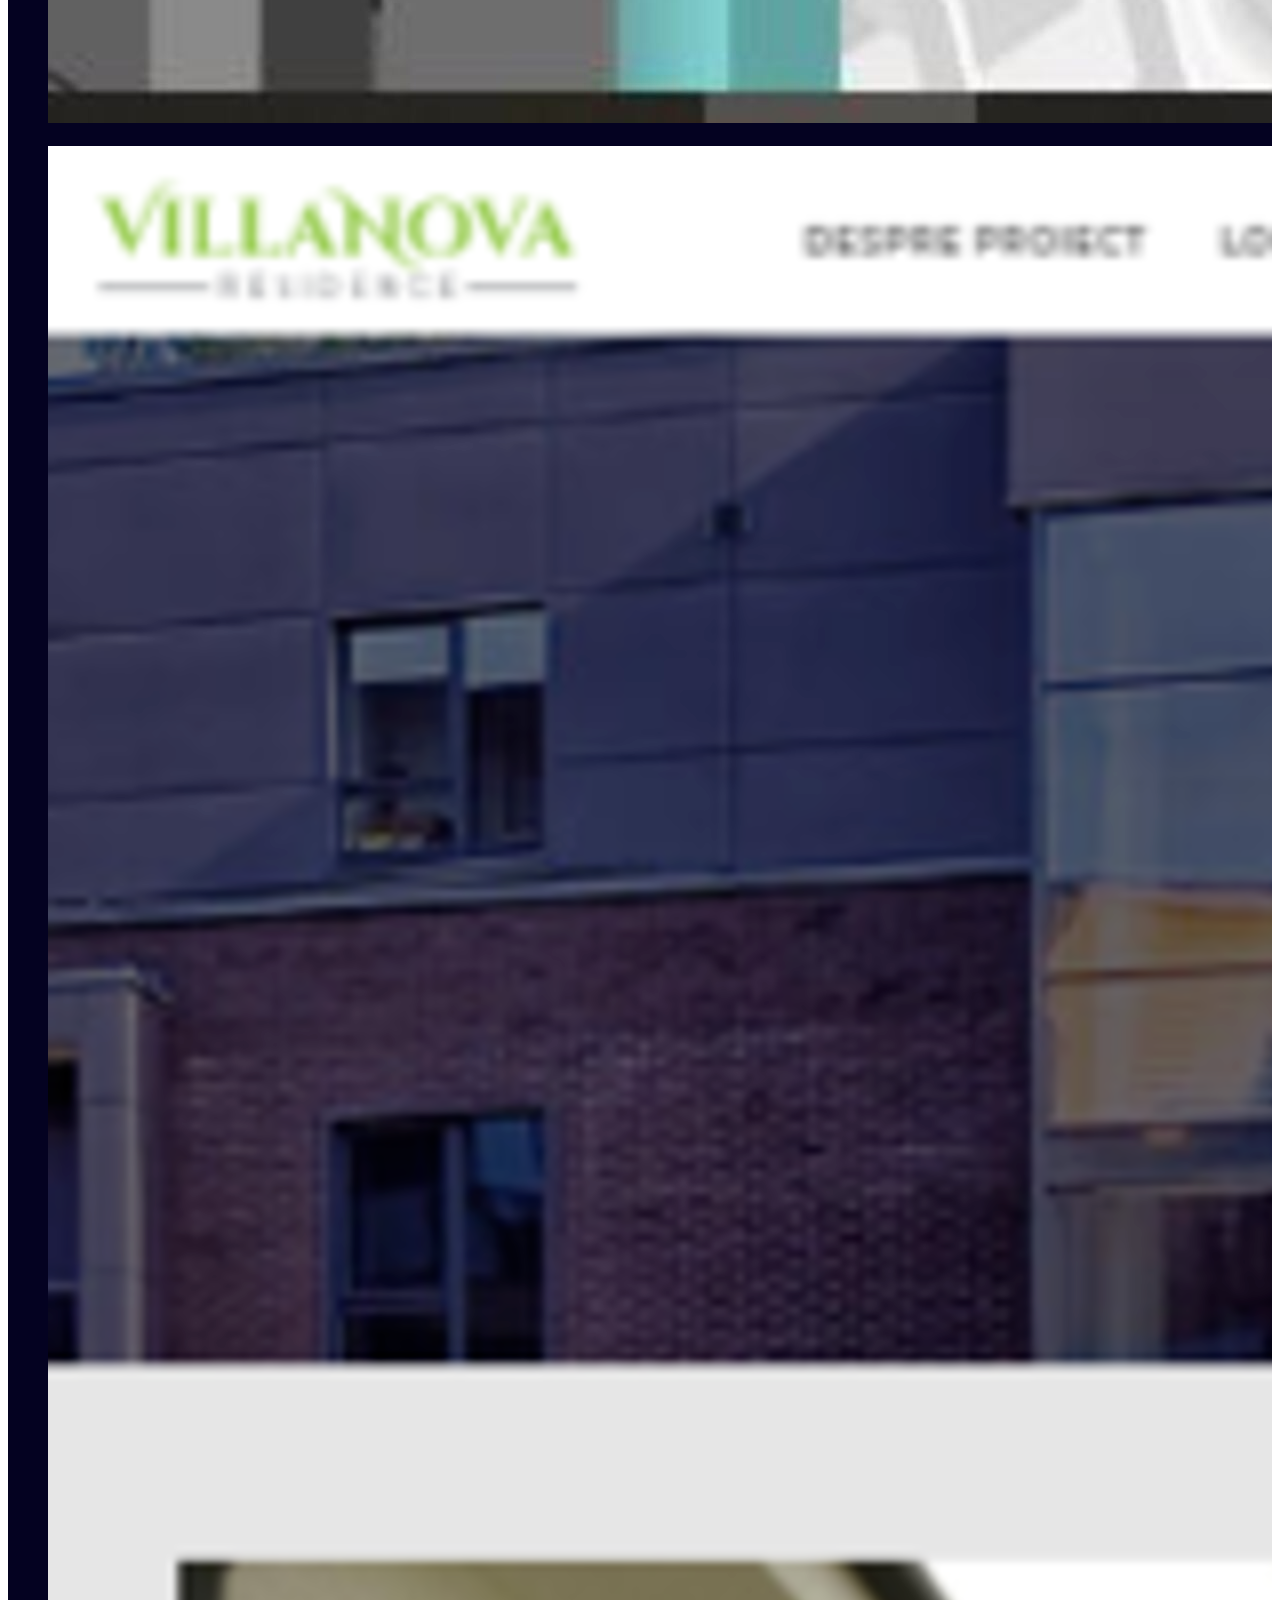
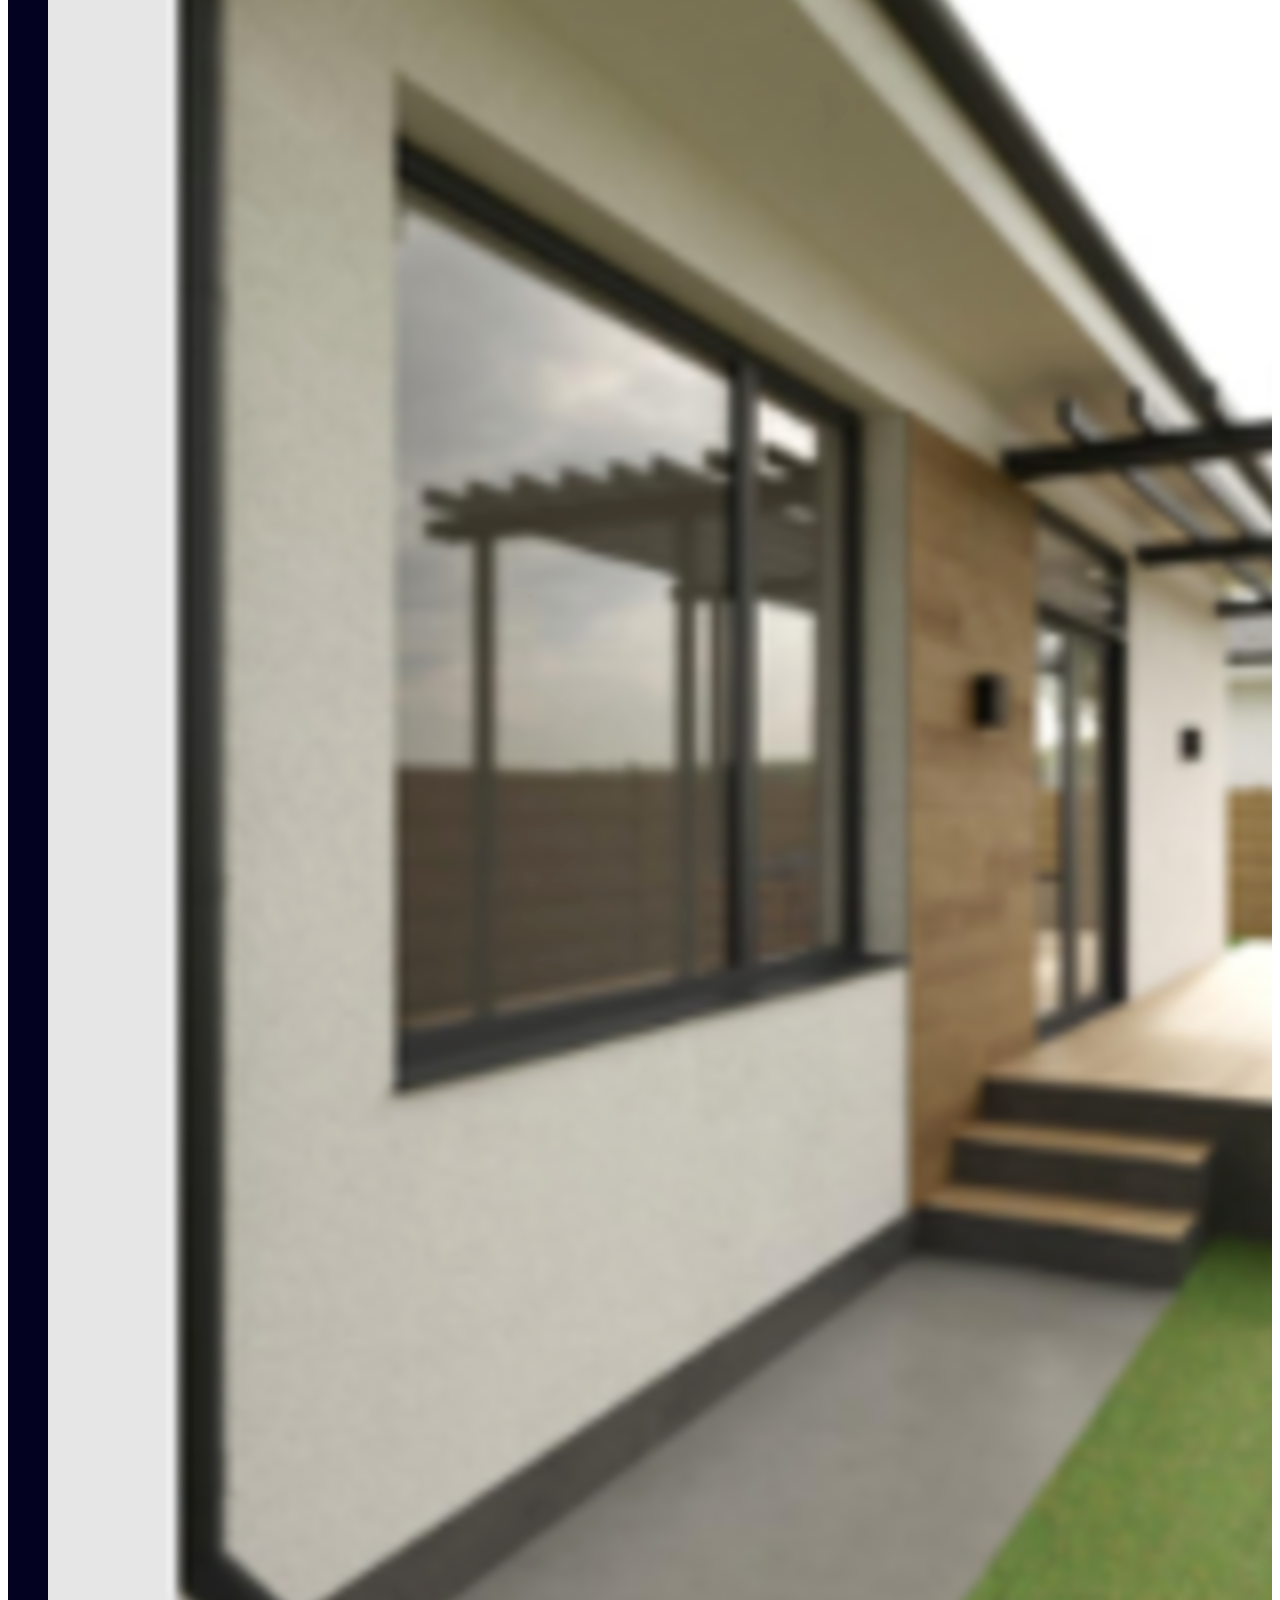
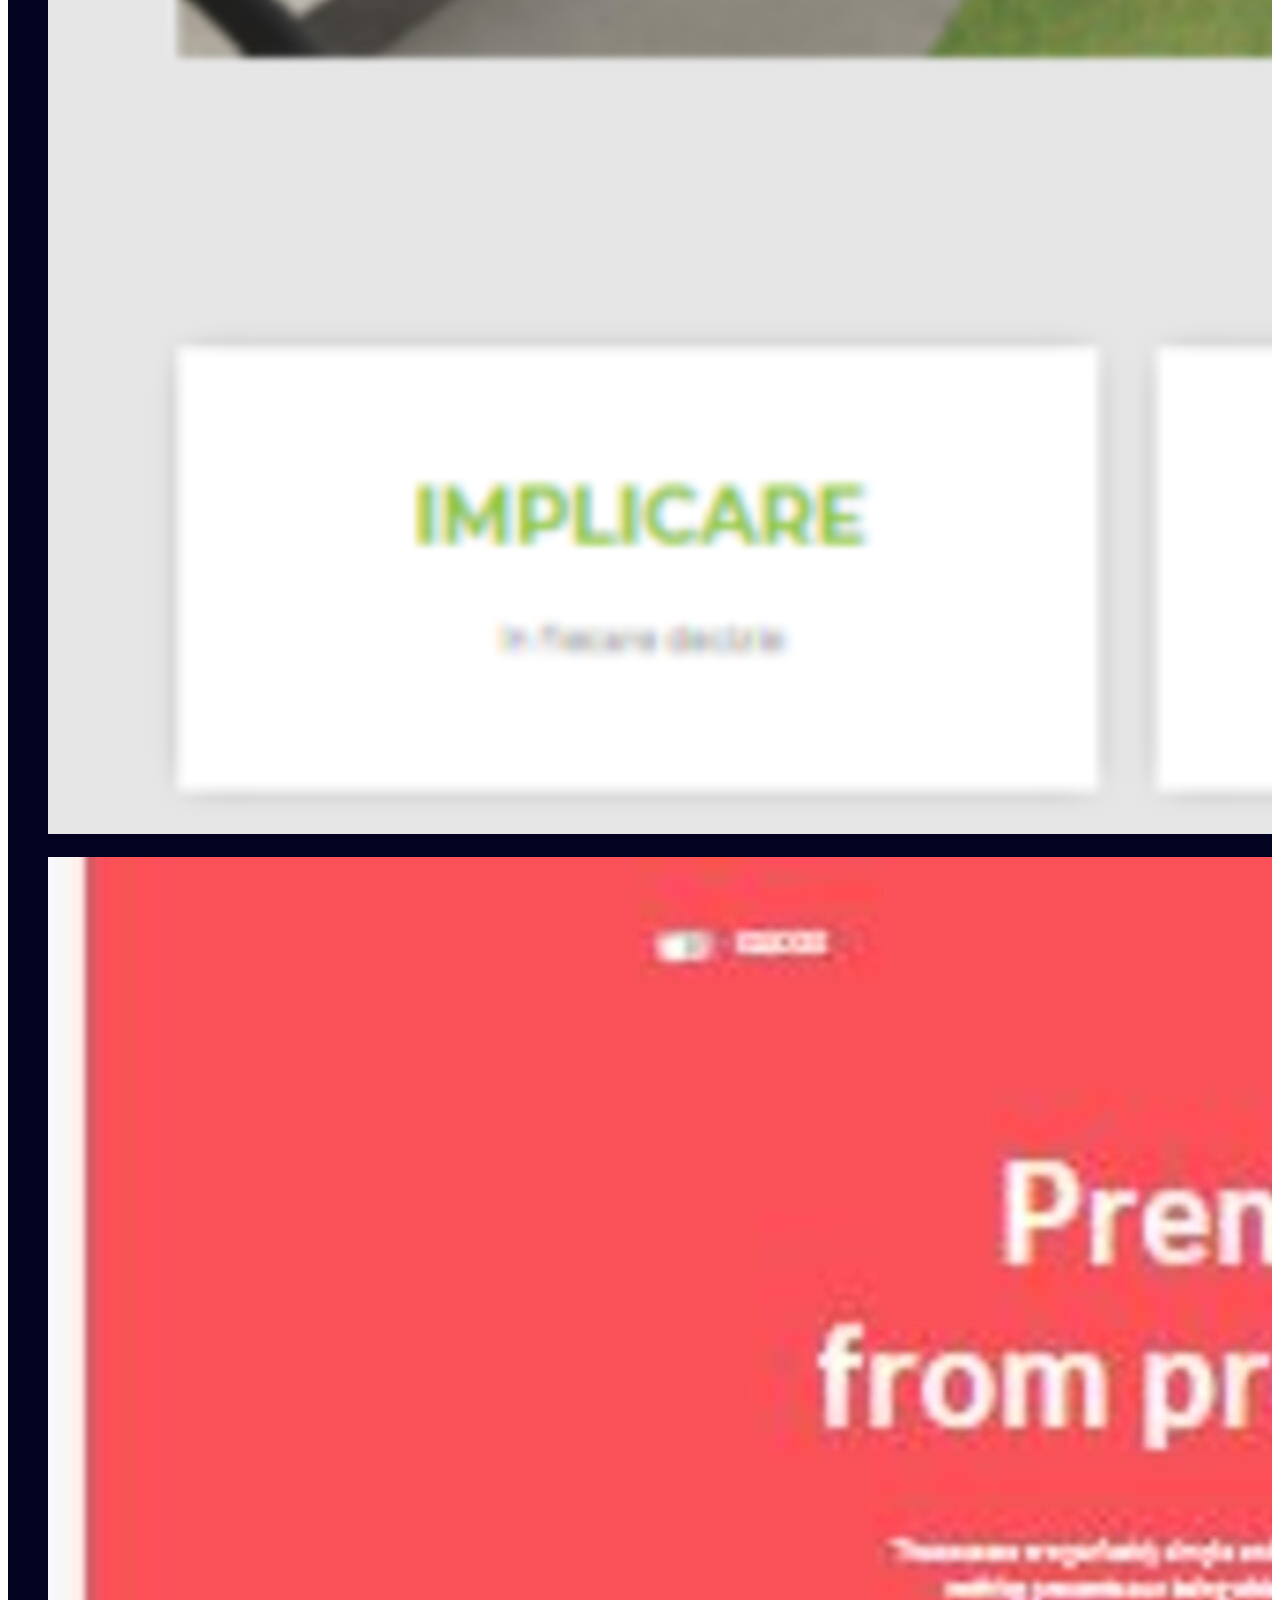
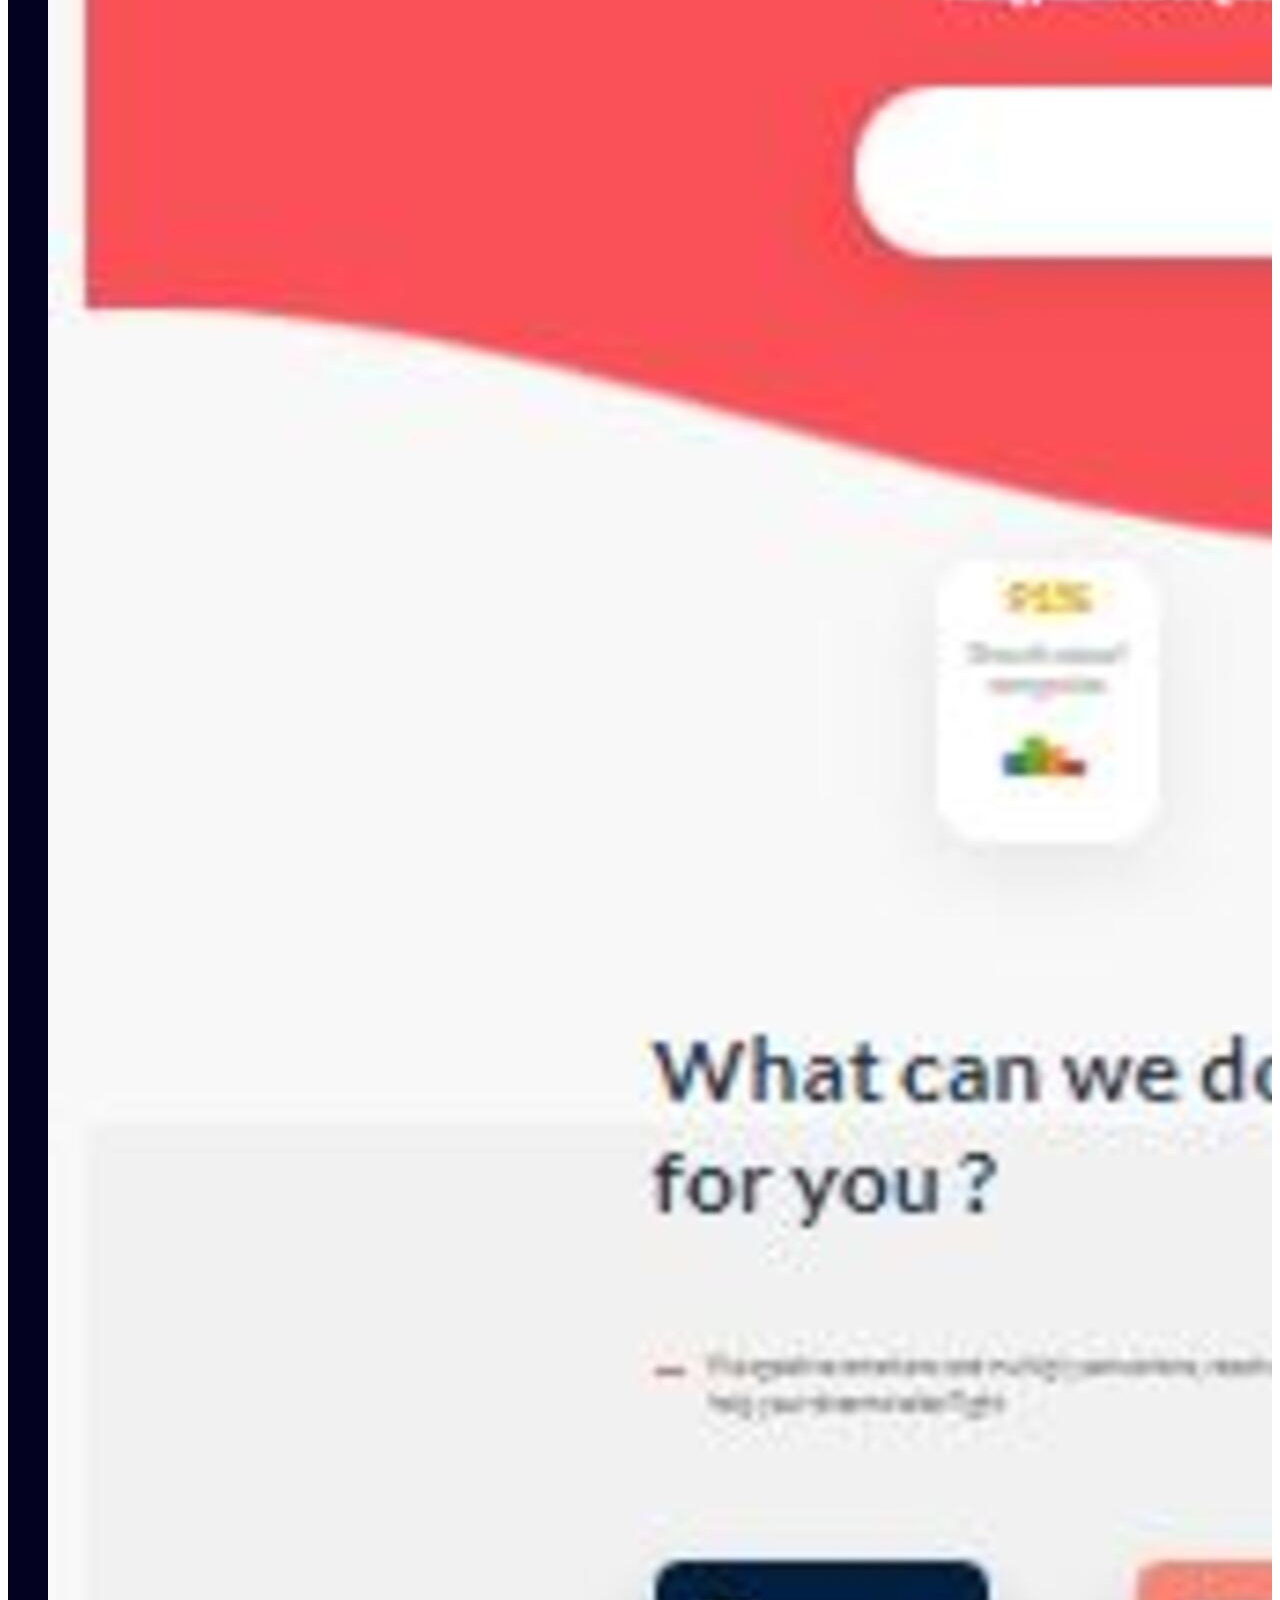
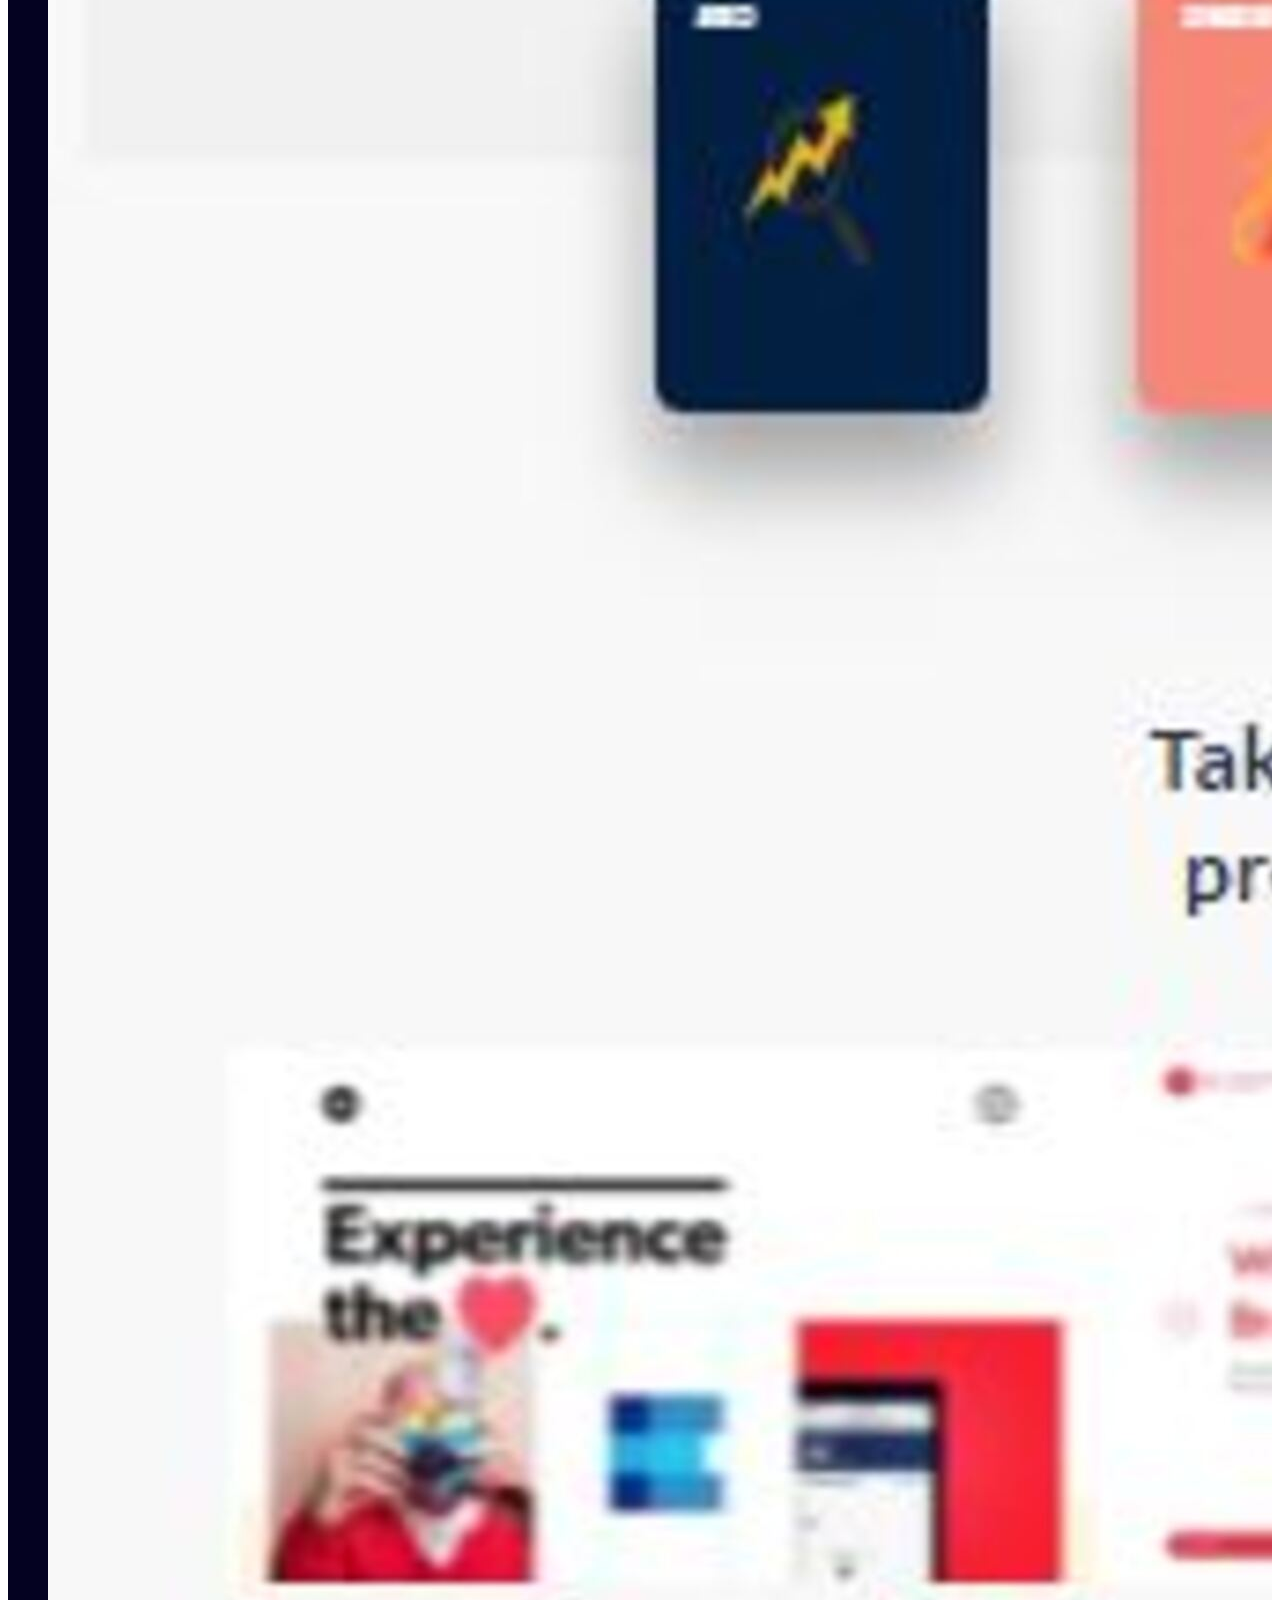
==== commit f14633fe: "Add files via upload" ====
--- a/Site/index.html
+++ b/Site/index.html
@@ -9,10 +9,10 @@
   <link rel="stylesheet" href="https://stackpath.bootstrapcdn.com/bootstrap/4.1.1/css/bootstrap.min.css"
     integrity="sha384-WskhaSGFgHYWDcbwN70/dfYBj47jz9qbsMId/iRN3ewGhXQFZCSftd1LZCfmhktB" crossorigin="anonymous">
   <link rel="stylesheet" type="text/css" href="https://fonts.googleapis.com/css?family=Poppins" />
-  <link rel="icon" type="image/png" href="imgs/logo1.png"/>
+  <link rel="icon" type="image/png" href="imgs/logo1.png" />
   <script src="myscripts.js"></script>
   <link rel="stylesheet" href="style.css">
-  <title>Portofoliu</title>
+  <title>Portfolio</title>
 </head>
 
 
@@ -27,13 +27,13 @@
 
       <div class="collapse navbar-collapse" id="navbarCollapse">
         <ul class="navbar-nav ml-auto">
-          <li class="nav-item mr-4 ">
+          <li class="nav-item mx-4 ">
             <a href="#about" class="nav-link ">About</a>
           </li>
-          <li class="nav-item mr-4">
+          <li class="nav-item mx-4">
             <a href="#portfolio" class="nav-link">Portfolio</a>
           </li>
-          <li class="nav-item ">
+          <li class="nav-item mx-4">
             <a href="#skills" class="nav-link">Skills</a>
           </li>
         </ul>
@@ -44,6 +44,7 @@
   <header id="page-header">
     <div class="container">
       <div class="row d-flex align-items-center py-3">
+        <img src="imgs/layer1.png" alt="" class="image-top">
         <div class="col-md-6 col-sm-12">
           <h4>Hello, I am </h4>
           <h1>Doboș Cosmin</h1>
@@ -51,8 +52,10 @@
               style="color:#FF0513;">WORDPRESS</a>.</p>
           <p class="mt-4" style="font-size:30px; font-family:'Raleway'">Find me on</p>
           <div class="row ml-1">
-            <a href="https://www.linkedin.com/in/cosmin-dobos-ioanid/"><img src="imgs/linkedin.png" alt=""></a>
-            <a href="https://www.facebook.com/dobos.cosmin.1/" class="ml-4"><img src="imgs/facebook.png" alt=""></a>
+            <a href="https://www.linkedin.com/in/cosmin-dobos-ioanid/" target="_blank"><img src="imgs/linkedin.png"
+                alt=""></a>
+            <a href="https://www.facebook.com/dobos.cosmin.1/" class="ml-4" target="_blank"><img src="imgs/facebook.png"
+                alt=""></a>
           </div>
 
           <div class="buttons-mq row mt-5">
@@ -60,10 +63,8 @@
             <a href="#portfolio" class="bn3637 bn38">Portfolio</a>
           </div>
         </div>
-
-
         <div class="col-md-6">
-          <img src="imgs/poza1.png" alt="" class="img-fluid d-none d-md-block">
+          <img src="imgs/poza1.png" alt="" class="img-fluid d-none d-md-block image-bot">
         </div>
       </div>
     </div>
@@ -74,18 +75,17 @@
       <div class="row d-flex align-items-center py-5">
         <div class="col-md-6 col-sm-12">
           <h1>About Me</h1>
-          <p>Lorem ipsum dolor sit amet consectetur adipisicing elit.
-            Voluptatibus omnis accusantium harum optio
-            hic similique corrupti incidunt vel inventore quod aliquid obcaecati
-            possimus neque, quia ratione fugit laboriosam impedit. Rem nobis ducimus
-            temporibus et blanditiis est accusantium error praesentium velit omnis
-            laboriosam quia quisquam quidem, dignissimos hic sapiente dolore.
-            Blanditiis?</p>
+          <p>Him i'm Cosmin. </p>
+          <p>I don’t like to define myself by the work I’ve done. I define myself by the work I want to do. Skills can
+            be taught, personality is inherent. I prefer to keep learning, continue challenging myself, and do
+            interesting things that matter.</p>
+          <p>My energy fuels me in the pursuit of many interests, hobbies and areas of study . I’m a fast learner, able
+            to pick up new skills and juggle different projects and roles with relative ease.
+          </p>
           <a href="file/doboscosmincv.pdf" class="bn3637 bn38 mt-4" download>Download CV</a>
         </div>
         <div class="col-md-6">
-          <img src="https://source.unsplash.com/random/700x700/?technology" alt=""
-            class="img-fluid d-none d-md-block about-img">
+          <img src="imgs/poza2.png" alt="" class="img-fluid img-thumbnail d-none d-md-block about-img">
         </div>
       </div>
     </div>
@@ -108,14 +108,11 @@
             <div class="carousel-item col-12 col-sm-12 col-md-6 col-lg-4 active">
               <div class="card">
                 <figure>
-                  <img class="card-img-top"
-                    src="https://res.cloudinary.com/missada/image/upload/v1556626632/abk_vacation/54.jpg"
-                    alt="Javascript currency converter">
+                  <img class="card-img-top" src="imgs/portfolio1.jpg" alt="Javascript currency converter">
                   <figcaption class="project-description-overlay p-3 text-center">
-                    <h3 class="m-5">Lorem ipsum dolor</h3>
-                    <p>Lorem ipsum dolor sit amet, consectetur adipisicing elit, sed do eiusmod tempor incididunt ut
-                      labore et dolore magna aliqua.</p>
-                    <p><a href="#">Read More</a></p>
+                    <h3 class="m-5">DigitalPoint</h3>
+                    <p>Website created in Wordpress after a custom design</p>
+                    <p><a href="https://digitalpoint.ro/" target="_blank">Visit</a></p>
                   </figcaption>
                 </figure>
               </div>
@@ -124,14 +121,11 @@
             <div class="carousel-item col-12 col-sm-12 col-md-6 col-lg-4">
               <div class="card">
                 <figure>
-                  <img class="card-img-top"
-                    src="https://res.cloudinary.com/missada/image/upload/v1556626646/abk_vacation/4.jpg"
-                    alt="Card image cap">
+                  <img class="card-img-top" src="imgs/portfolio2.jpg" alt="Card image cap">
                   <figcaption class="project-description-overlay p-3 text-center">
-                    <h3 class="m-5">Lorem ipsum dolor</h3>
-                    <p>Lorem ipsum dolor sit amet, consectetur adipisicing elit, sed do eiusmod tempor incididunt ut
-                      labore et dolore magna aliqua.</p>
-                    <p><a href="#">Read More</a></p>
+                    <h3 class="m-5">Villanova</h3>
+                    <p>Website created in Wordpress after a custom design</p>
+                    <p><a href="https://villanova.ro/" target="_blank">Visit</a></p>
                   </figcaption>
                 </figure>
               </div>
@@ -140,18 +134,17 @@
             <div class="carousel-item col-12 col-sm-12 col-md-6 col-lg-4">
               <div class="card">
                 <figure>
-                  <img class="card-img-top"
-                    src="https://res.cloudinary.com/missada/image/upload/v1556626646/abk_vacation/4.jpg"
-                    alt="Card image cap">
+                  <img class="card-img-top" src="imgs/portfolio3.jpg" alt="Card image cap">
                   <figcaption class="project-description-overlay p-3 text-center">
-                    <h3 class="m-5">Lorem ipsum dolor</h3>
-                    <p>Lorem ipsum dolor sit amet, consectetur adipisicing elit, sed do eiusmod tempor incididunt ut
-                      labore et dolore magna aliqua.</p>
-                    <p><a href="#">Read More</a></p>
+                    <h3 class="m-5">Service agency</h3>
+                    <p>Website created with HTML, CSS, JS (GSAP)</p>
+                    <p><a href="#" target="_blank">Visit</a></p>
                   </figcaption>
                 </figure>
               </div>
             </div>
+
+
           </div>
 
           <a class="carousel-control-prev" href="#carouselExampleControls" role="button" data-slide="prev">
@@ -167,12 +160,14 @@
     </div>
   </section>
 
+
+
   <section id="skills" class="py-5">
     <div class="container">
       <div class="row">
         <div class="col-md-12 m-auto text-center">
           <h1>My Skills</h1>
-          <p>Part of the acquired capabilities.</p>
+          <p>A part of the acquired capabilities.</p>
         </div>
       </div>
       <div class="row mb-4">
@@ -199,7 +194,7 @@
             <div class="card-body">
               <i><img src="imgs/js-brands.svg" style="width:100px; height:45px;"></i>
               <h3>Javascript</h3>
-              <p>Syntax and Basic constructors, DOM manipulation, Basics API/AJAX</p>
+              <p>Syntax and Basic constructors, DOM manipulation, Basics API/AJAX, GSAP</p>
             </div>
           </div>
         </div>
@@ -229,7 +224,7 @@
             <div class="card-body">
               <h2>S.E.O.</h2>
               <h4>Search Engine Optimization</h4>
-              <p>HTML Semantics</p> 
+              <p>HTML Semantics</p>
             </div>
           </div>
         </div>
@@ -238,15 +233,16 @@
   </section>
 
   <footer id="main-footer" class="text-center p-4">
-  <div class="container">
-    <div class="row">
-      <div class="col">
-        <a><img src="https://fontmeme.com/permalink/210412/649ff5fd603f1ece4abb1215fb27e230.png" alt="signature-fonts"></a>
-        <p>Copyright &copy; <span id="year"></span>2021</p>
-      </div>
-    </div>
-  </div>
-</footer>
+    <div class="container">
+      <div class="row">
+        <div class="col">
+          <a><img src="https://fontmeme.com/permalink/210412/649ff5fd603f1ece4abb1215fb27e230.png"
+              alt="signature-fonts"></a>
+          <p>Copyright &copy; <span id="year"></span>2021</p>
+        </div>
+      </div>
+    </div>
+  </footer>
 
 
 
@@ -262,6 +258,16 @@
     integrity="sha384-smHYKdLADwkXOn1EmN1qk/HfnUcbVRZyYmZ4qpPea6sjB/pTJ0euyQp0Mk8ck+5T" crossorigin="anonymous">
   </script>
 
+
+  <script src="https://cdnjs.cloudflare.com/ajax/libs/gsap/3.7.1/gsap.min.js"></script>
+  <script src="https://cdnjs.cloudflare.com/ajax/libs/gsap/3.7.1/ScrollToPlugin.min.js"></script>
+  <script src="https://cdnjs.cloudflare.com/ajax/libs/gsap/3.7.1/ScrollTrigger.min.js"></script>
+  <script src="https://cdnjs.cloudflare.com/ajax/libs/gsap/1.18.0/TweenMax.min.js"></script>
+  <script src="js/Live.js"></script>
+  <script src="js/plugins.js"></script>
+  <script src="js/main.js"></script> <!-- Codul pentru animatii-->
+
+
 </body>
 
 </html>--- a/Site/style.css
+++ b/Site/style.css
@@ -15,8 +15,17 @@
 }
 
 /********************************NAVBAR*********************************************/
+#page-header .image-top{
+  position: absolute;
+  top:10%;
+  right:50%;
+}
 #navbarCollapse ul li a{
  color:#fff;
+ padding-top:40px;
+ display: flex;
+ justify-content:center;
+
 }
 .navbar{
   background-color: #0E0C38;
@@ -25,20 +34,30 @@
 .navbar .nav-link{
   font-size:18px;
   font-weight:500;
-  color:#fff;
 }
 
 .navbar .nav-item.active{
 background-color: #fff;
 }
+
+#navbarCollapse ul li:hover{
+  background-color:#FF0513;
+ }
+ .navbar{
+  margin: 0;
+  padding-top: 0;
+}
+
 /************************************Header************************************************/
 #page-header{
   padding-top:150px;
   background-color: #0E0C38;
+  
 }
 #page-header h4{
   font-size:40px;
   font-size:300;
+  
 
 }
 #page-header h1{
@@ -259,6 +278,7 @@
 }
 
 
+
 /************************************capabilities************************************************/
 
 #skills{
@@ -283,6 +303,10 @@
 /****************************************media querry***********************************/
 
 @media only screen and (max-width: 768px) {
+  #navbarCollapse ul li a{
+    padding-top:0;
+   }
+
   #page-header h4{
     font-size:30px;
   }
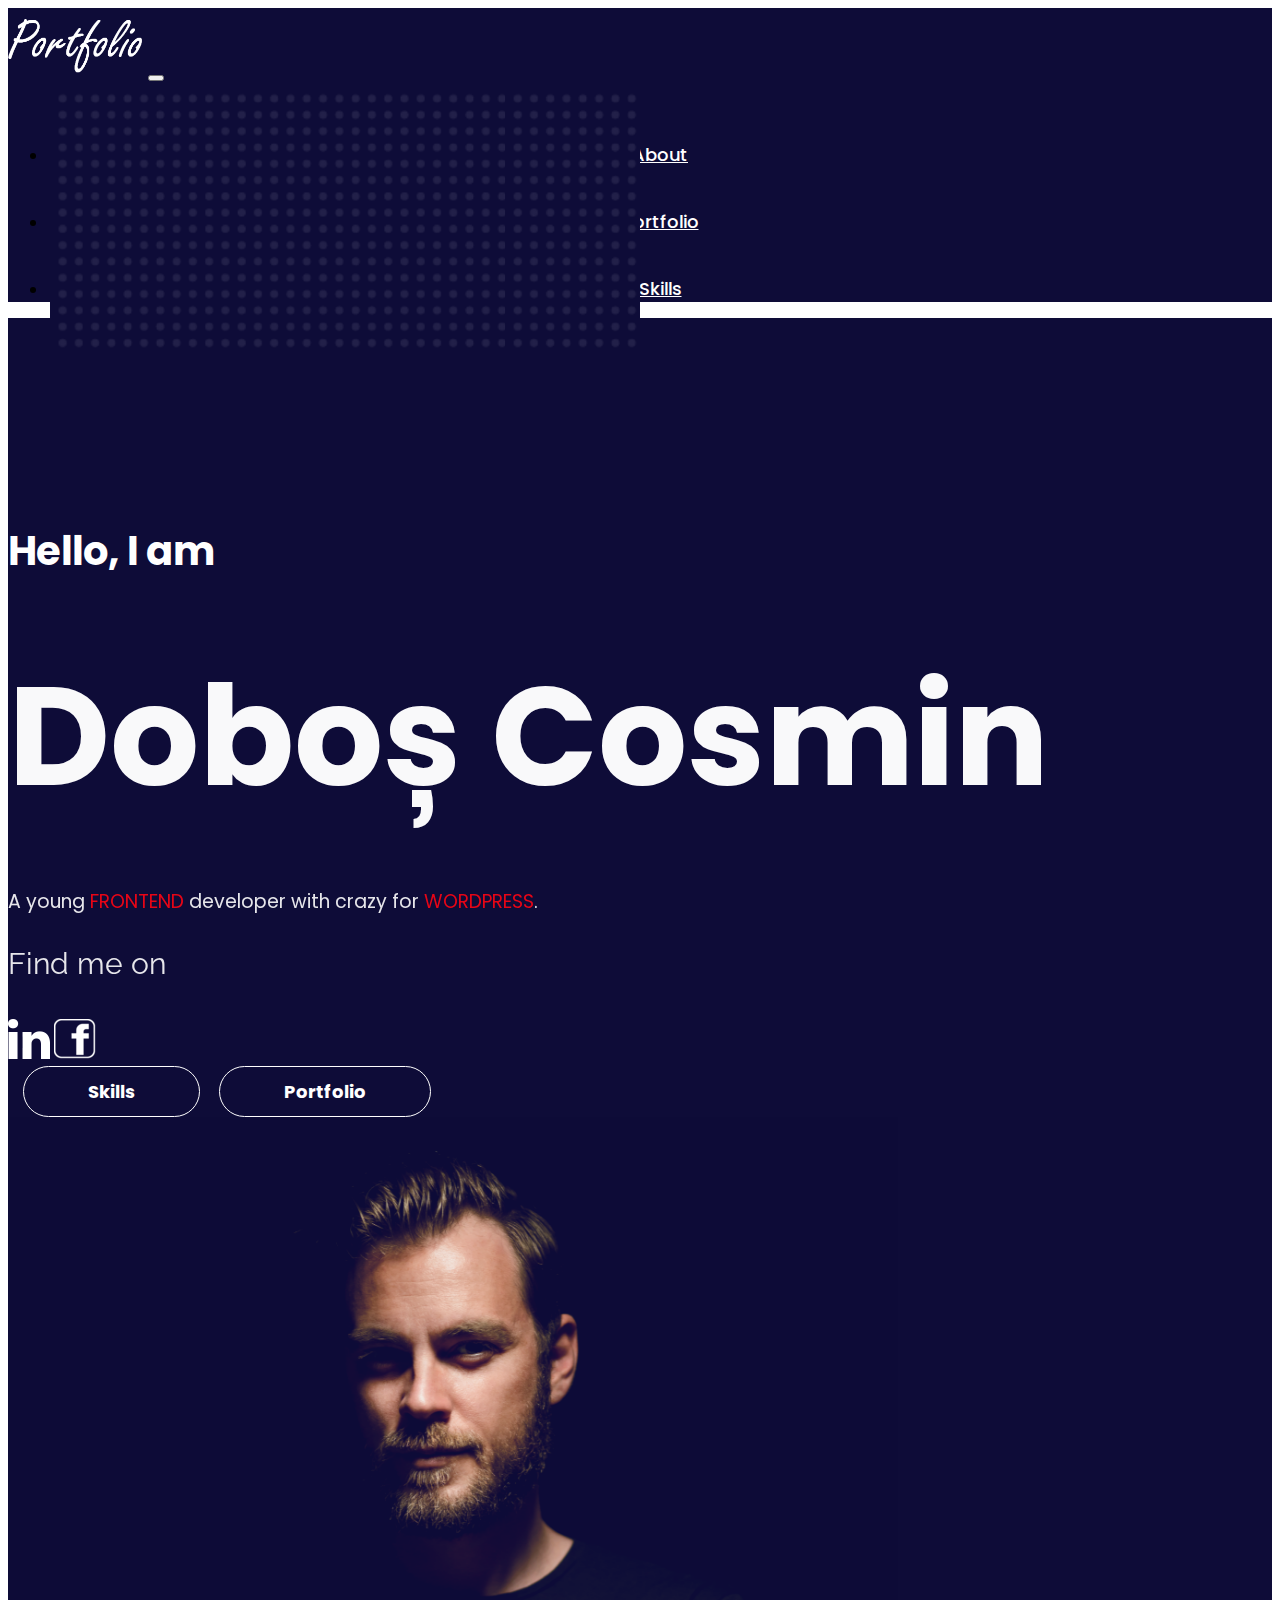
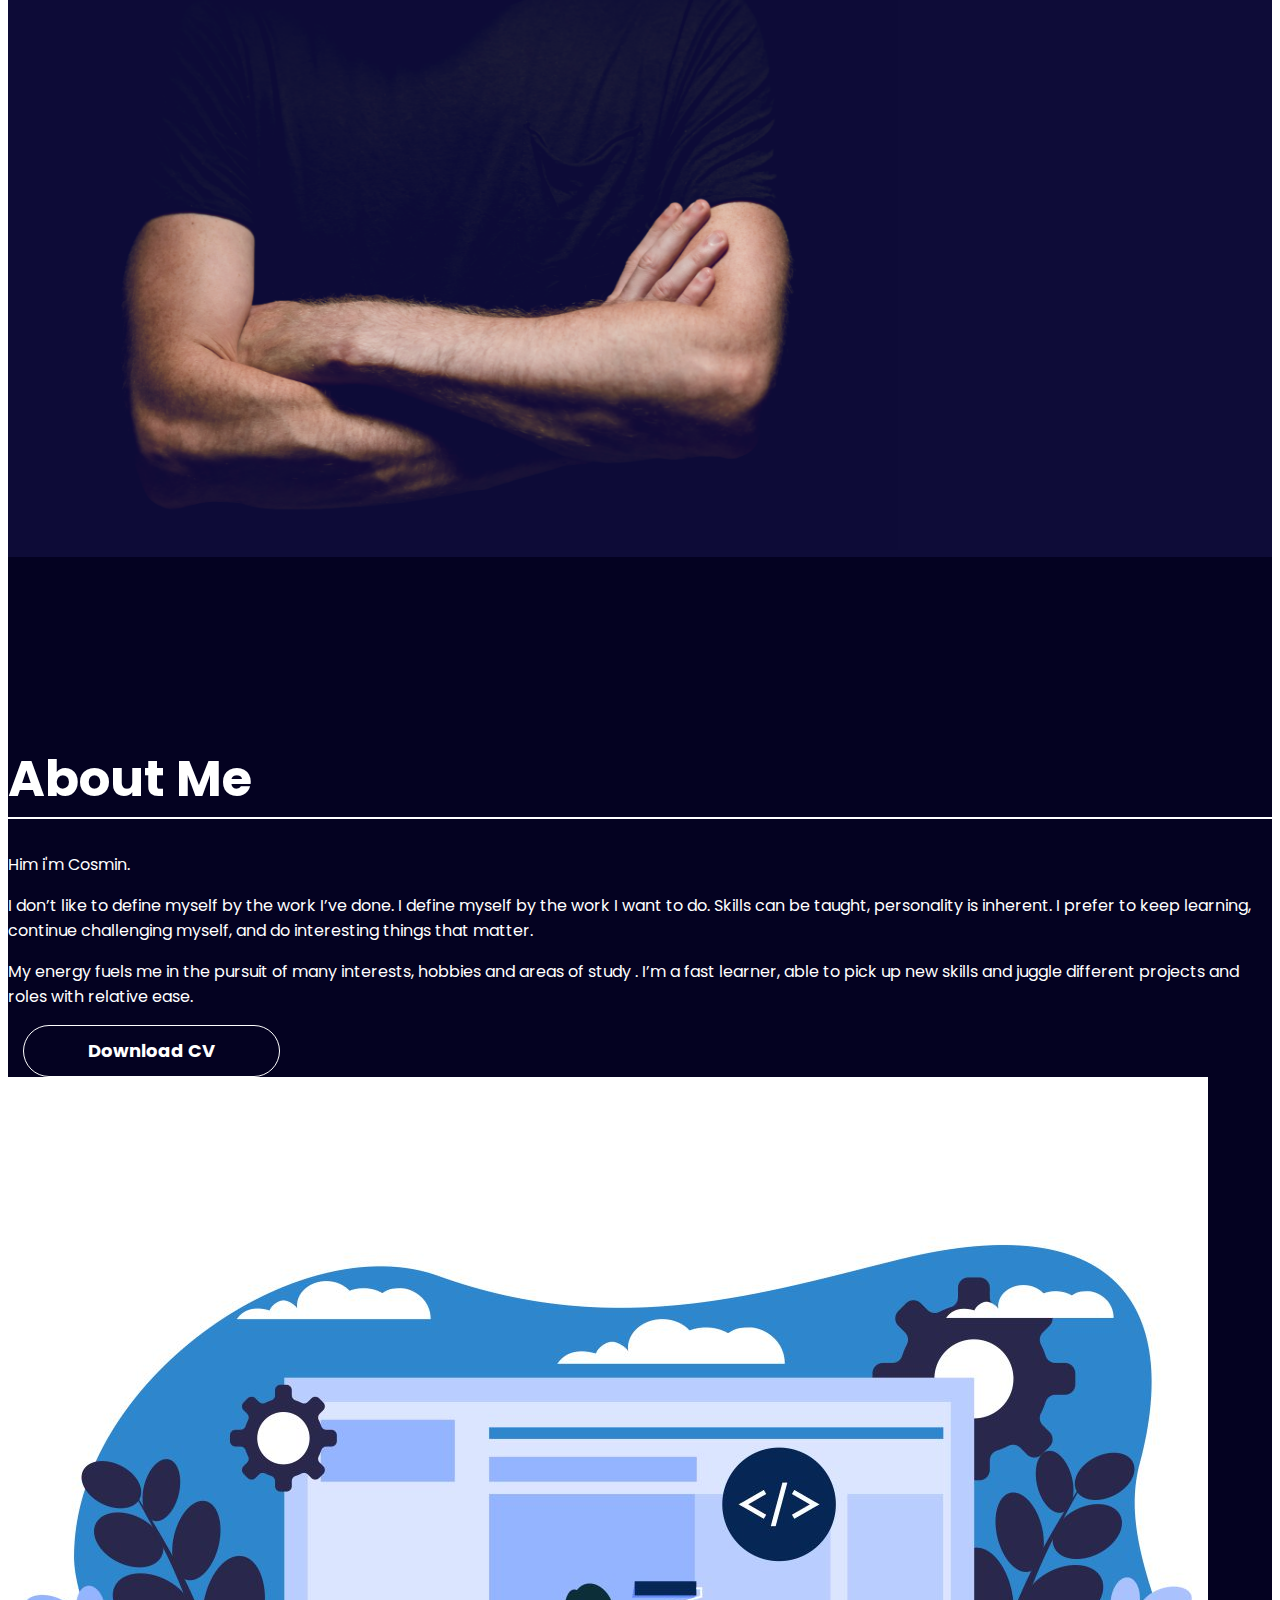
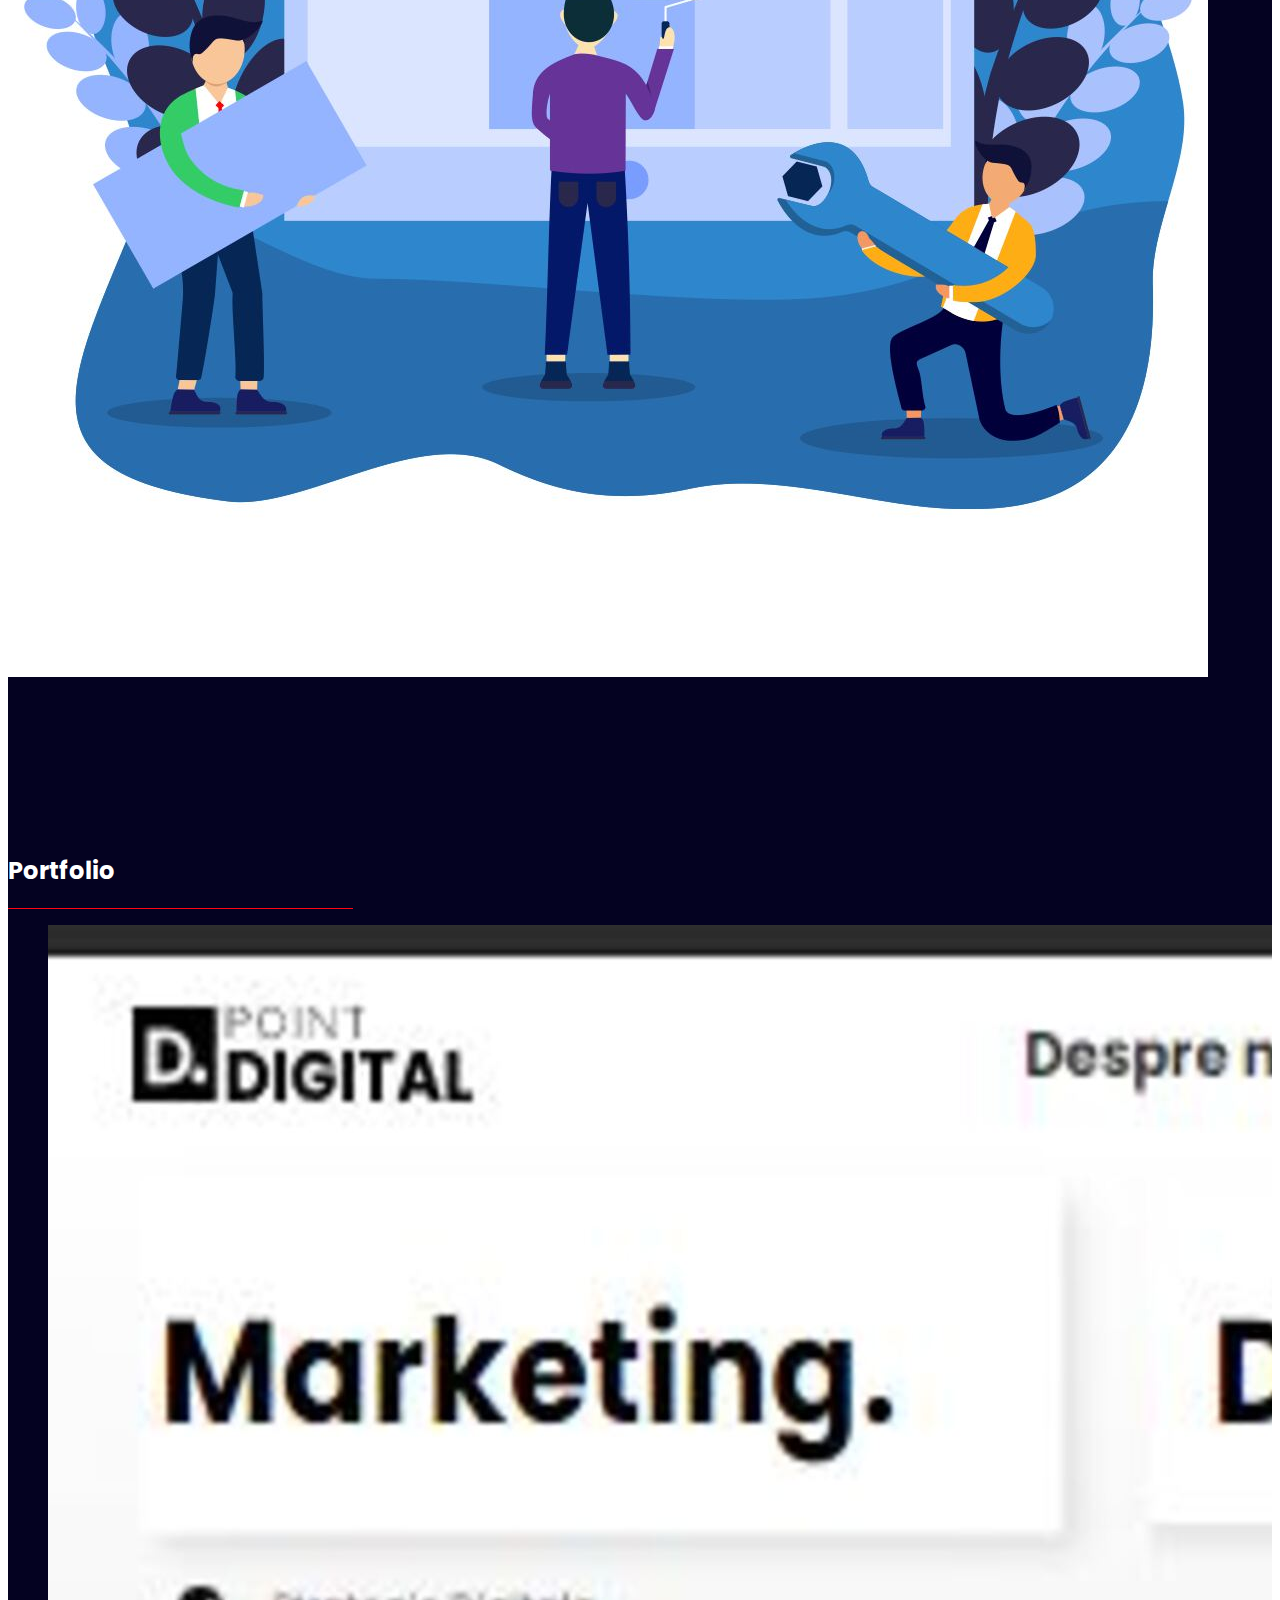
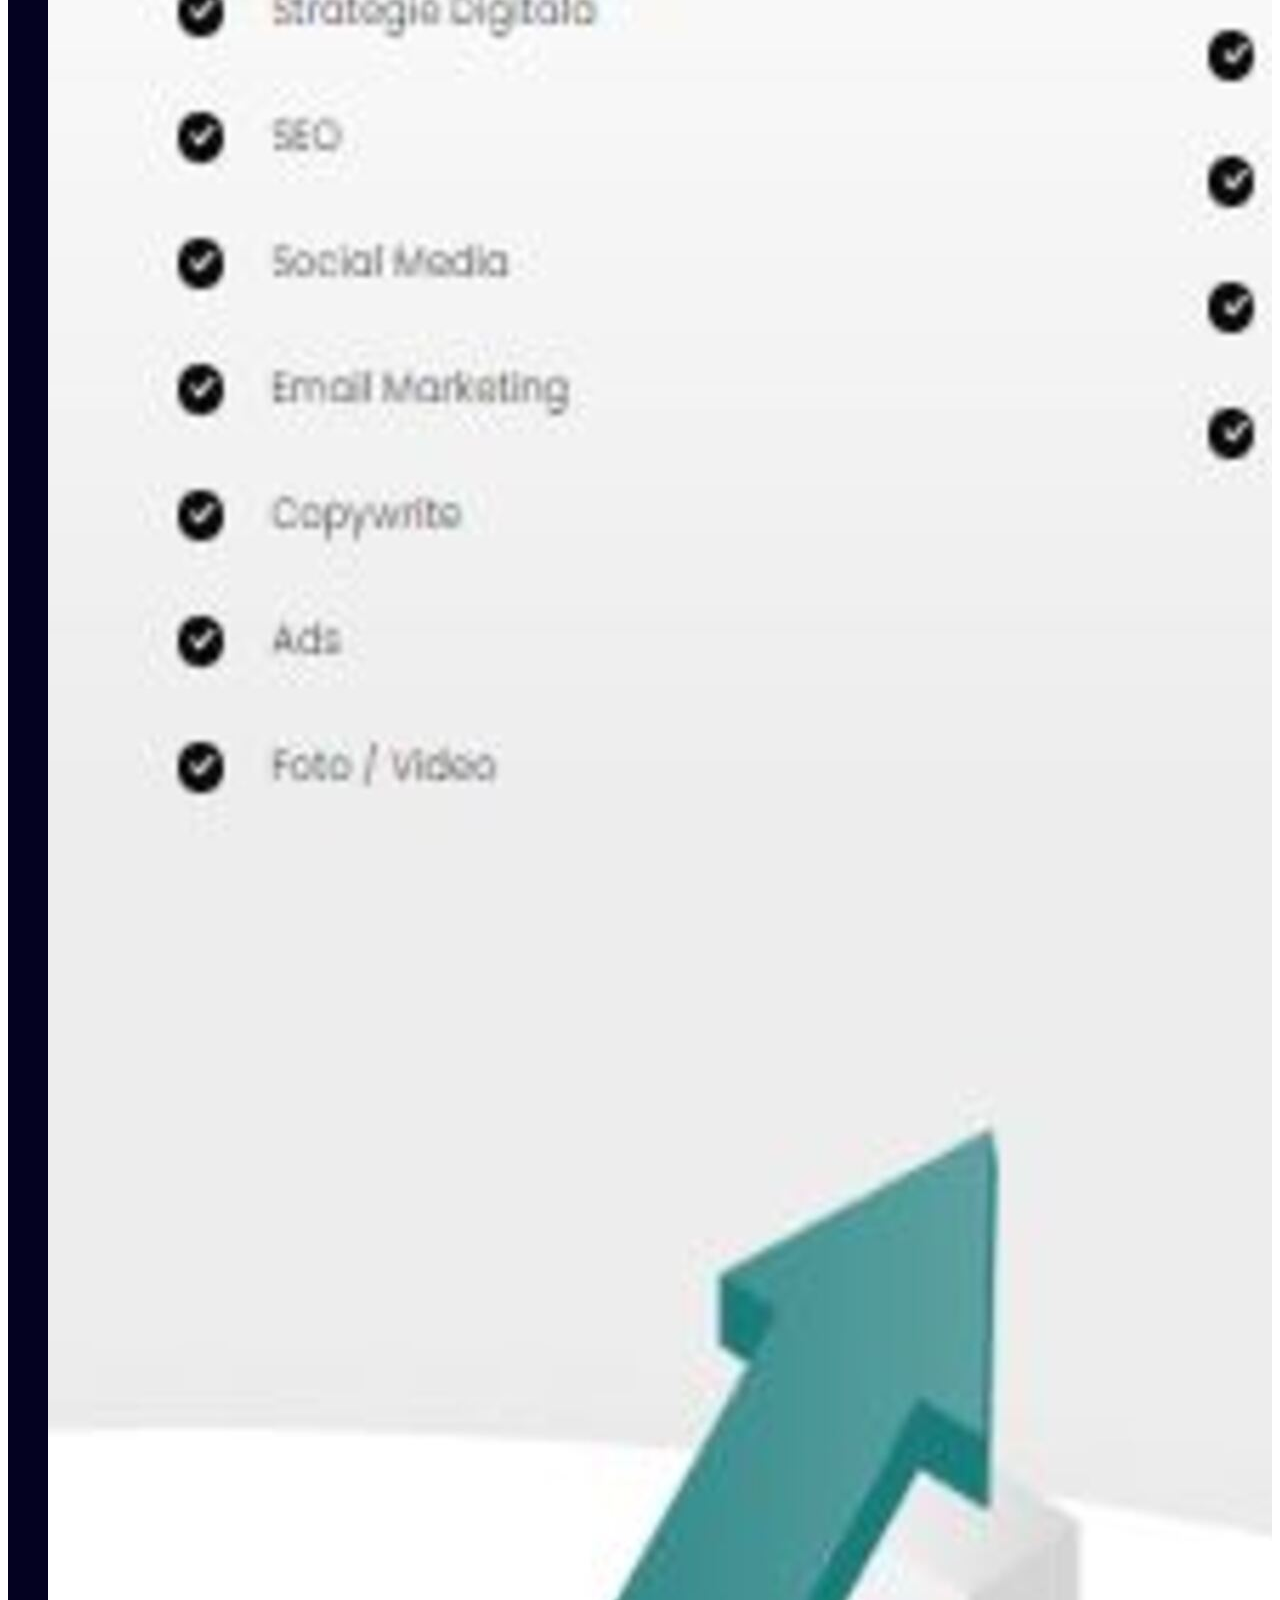
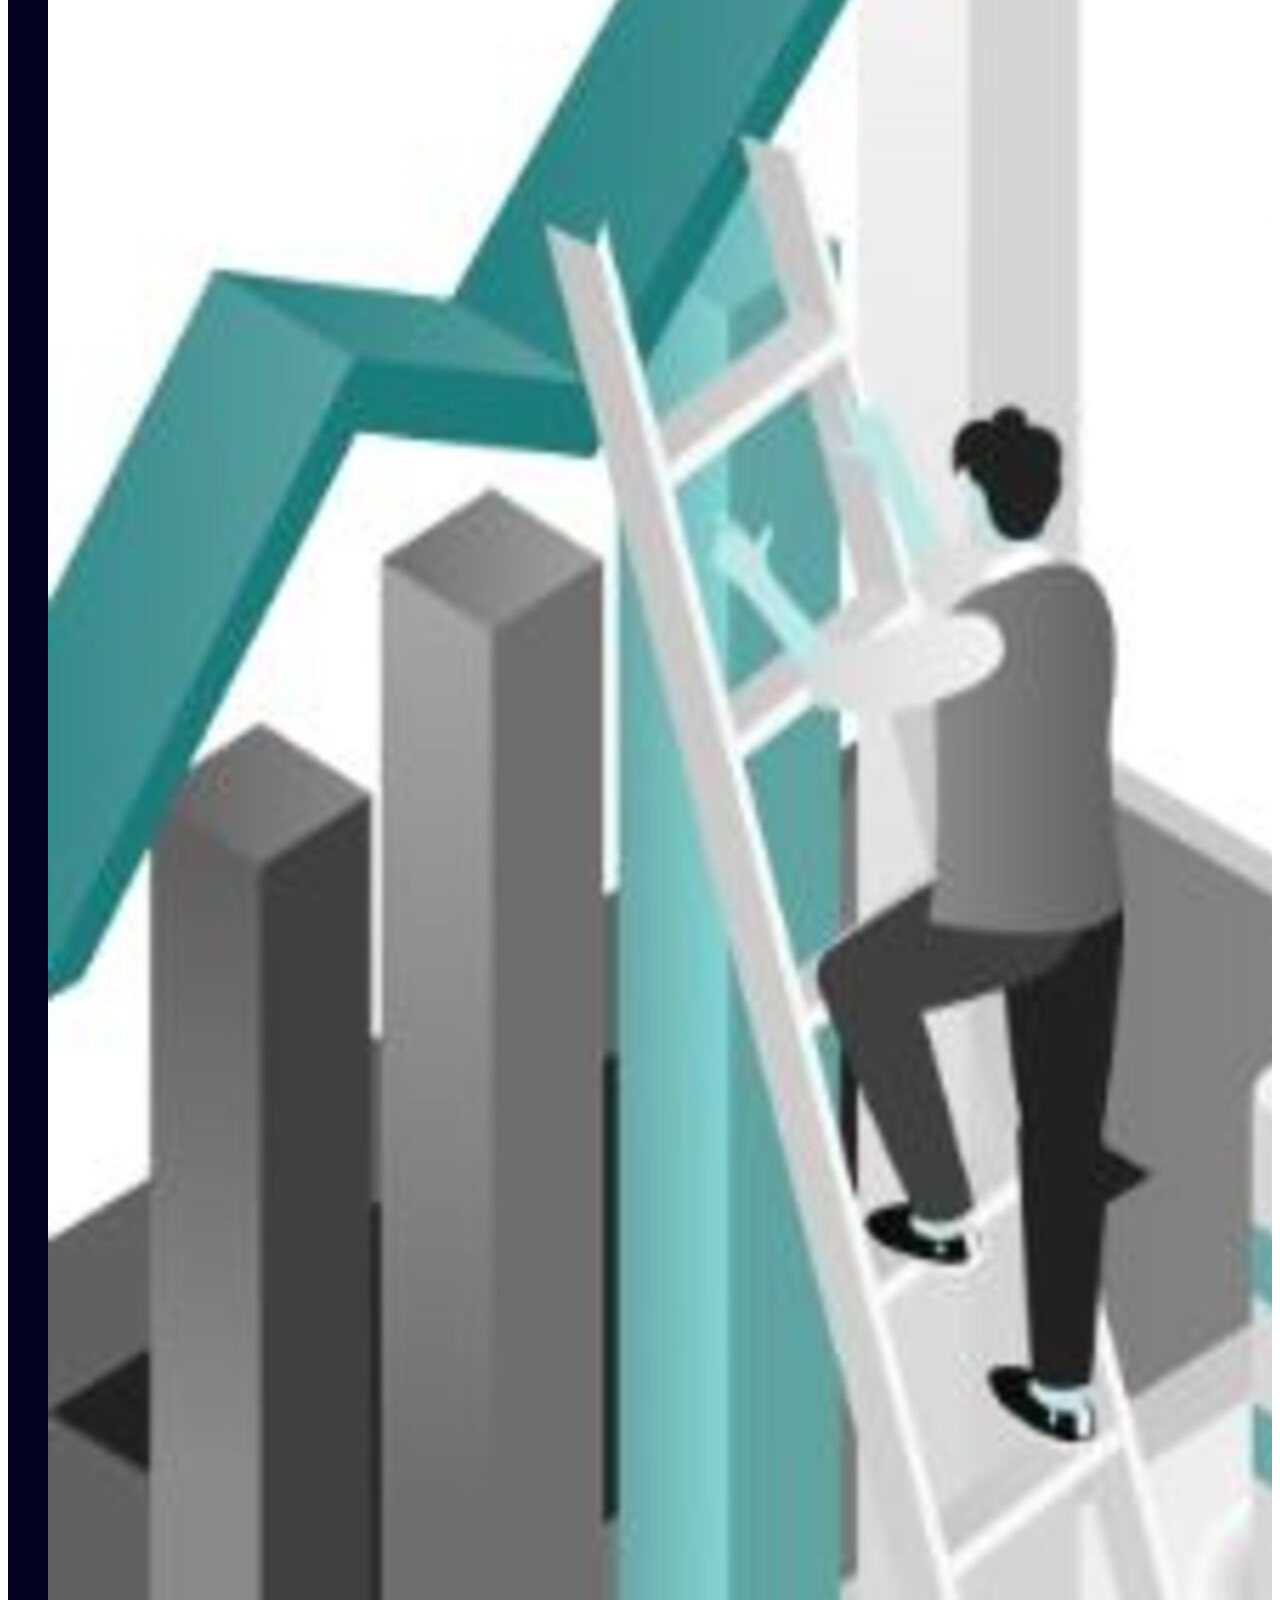
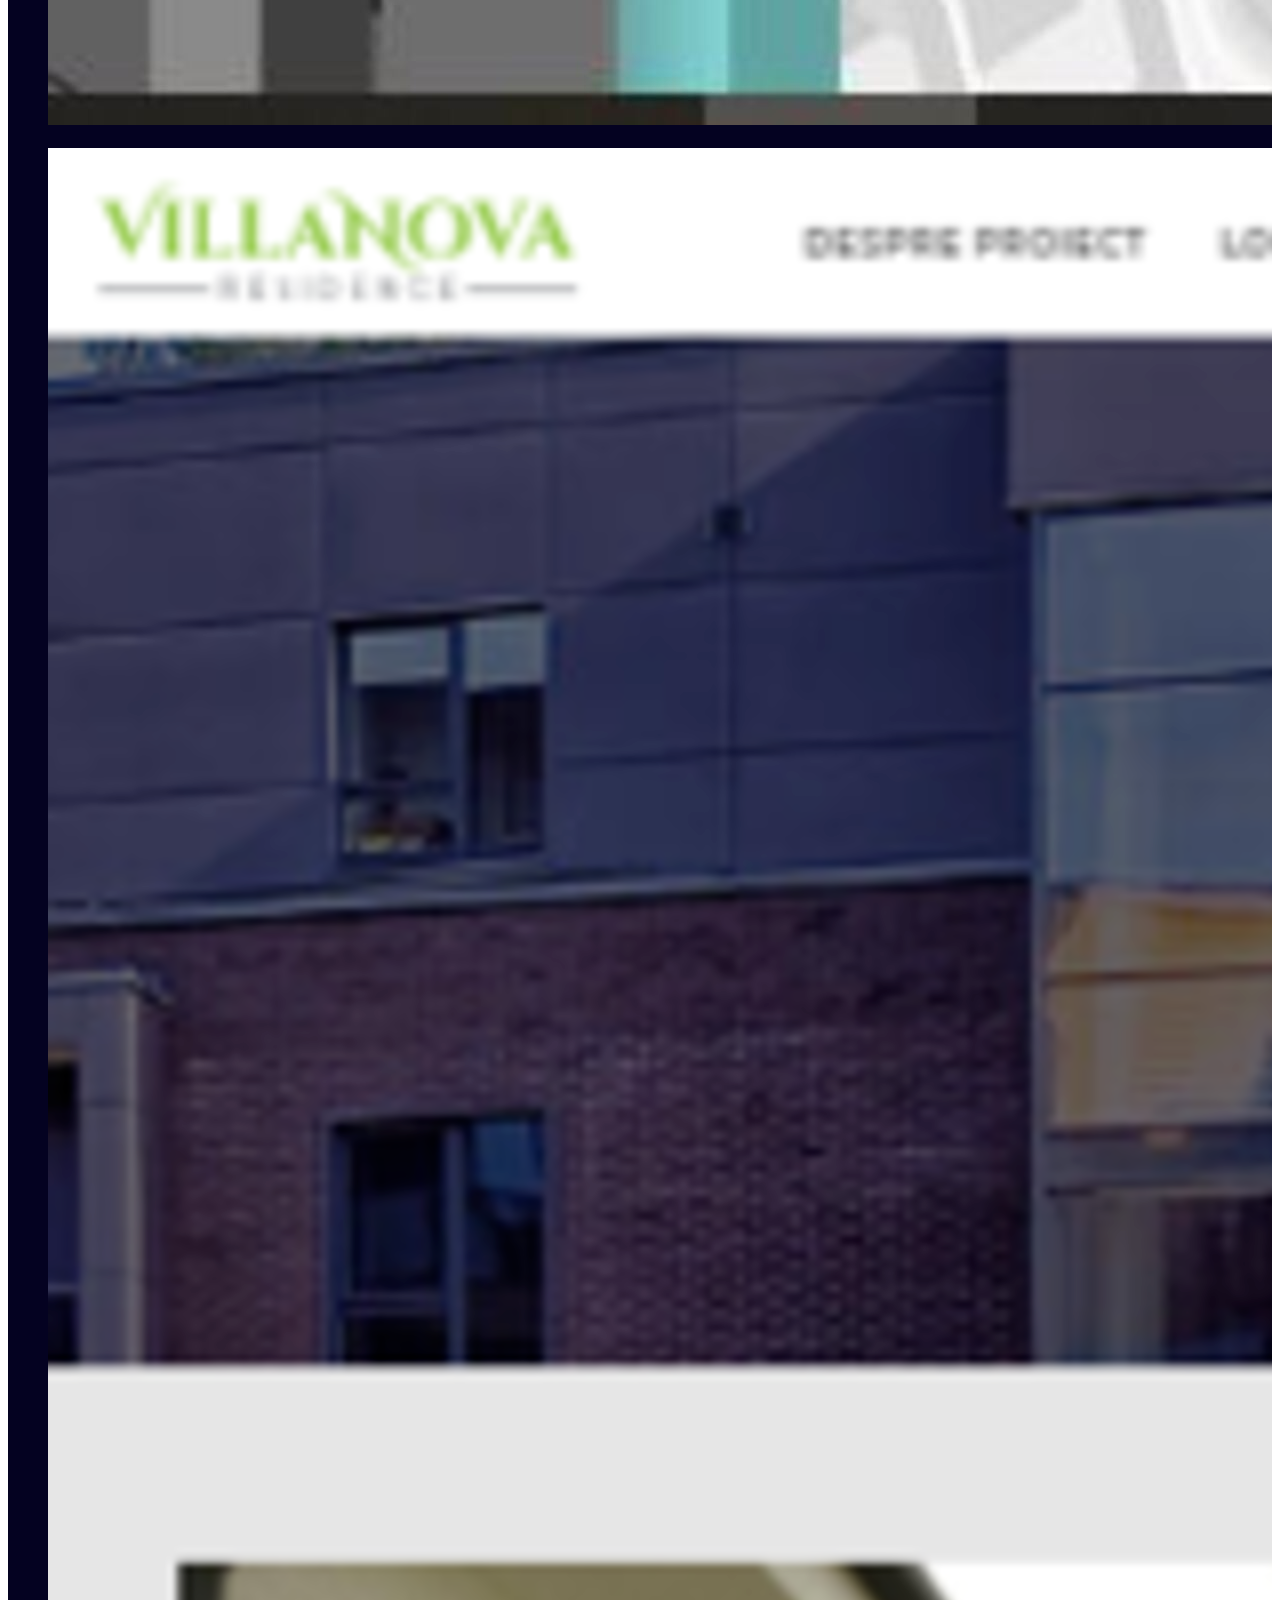
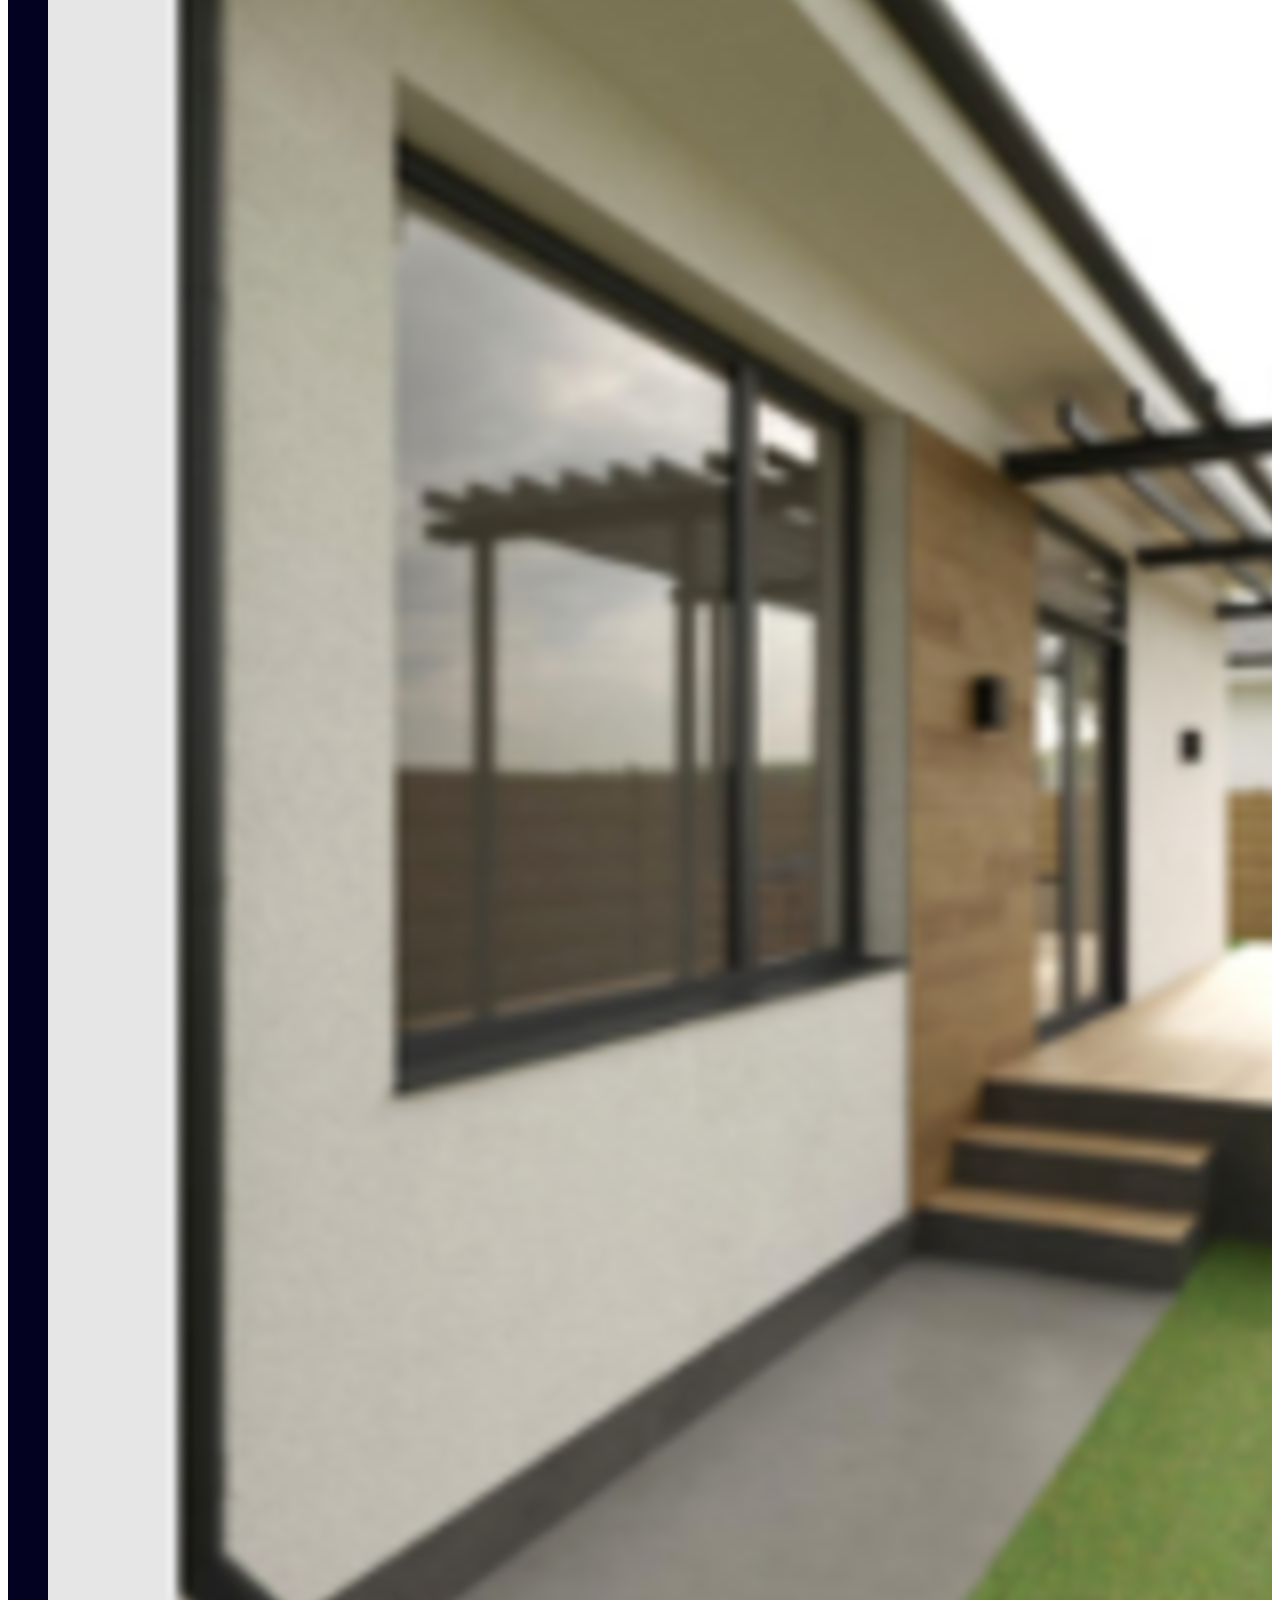
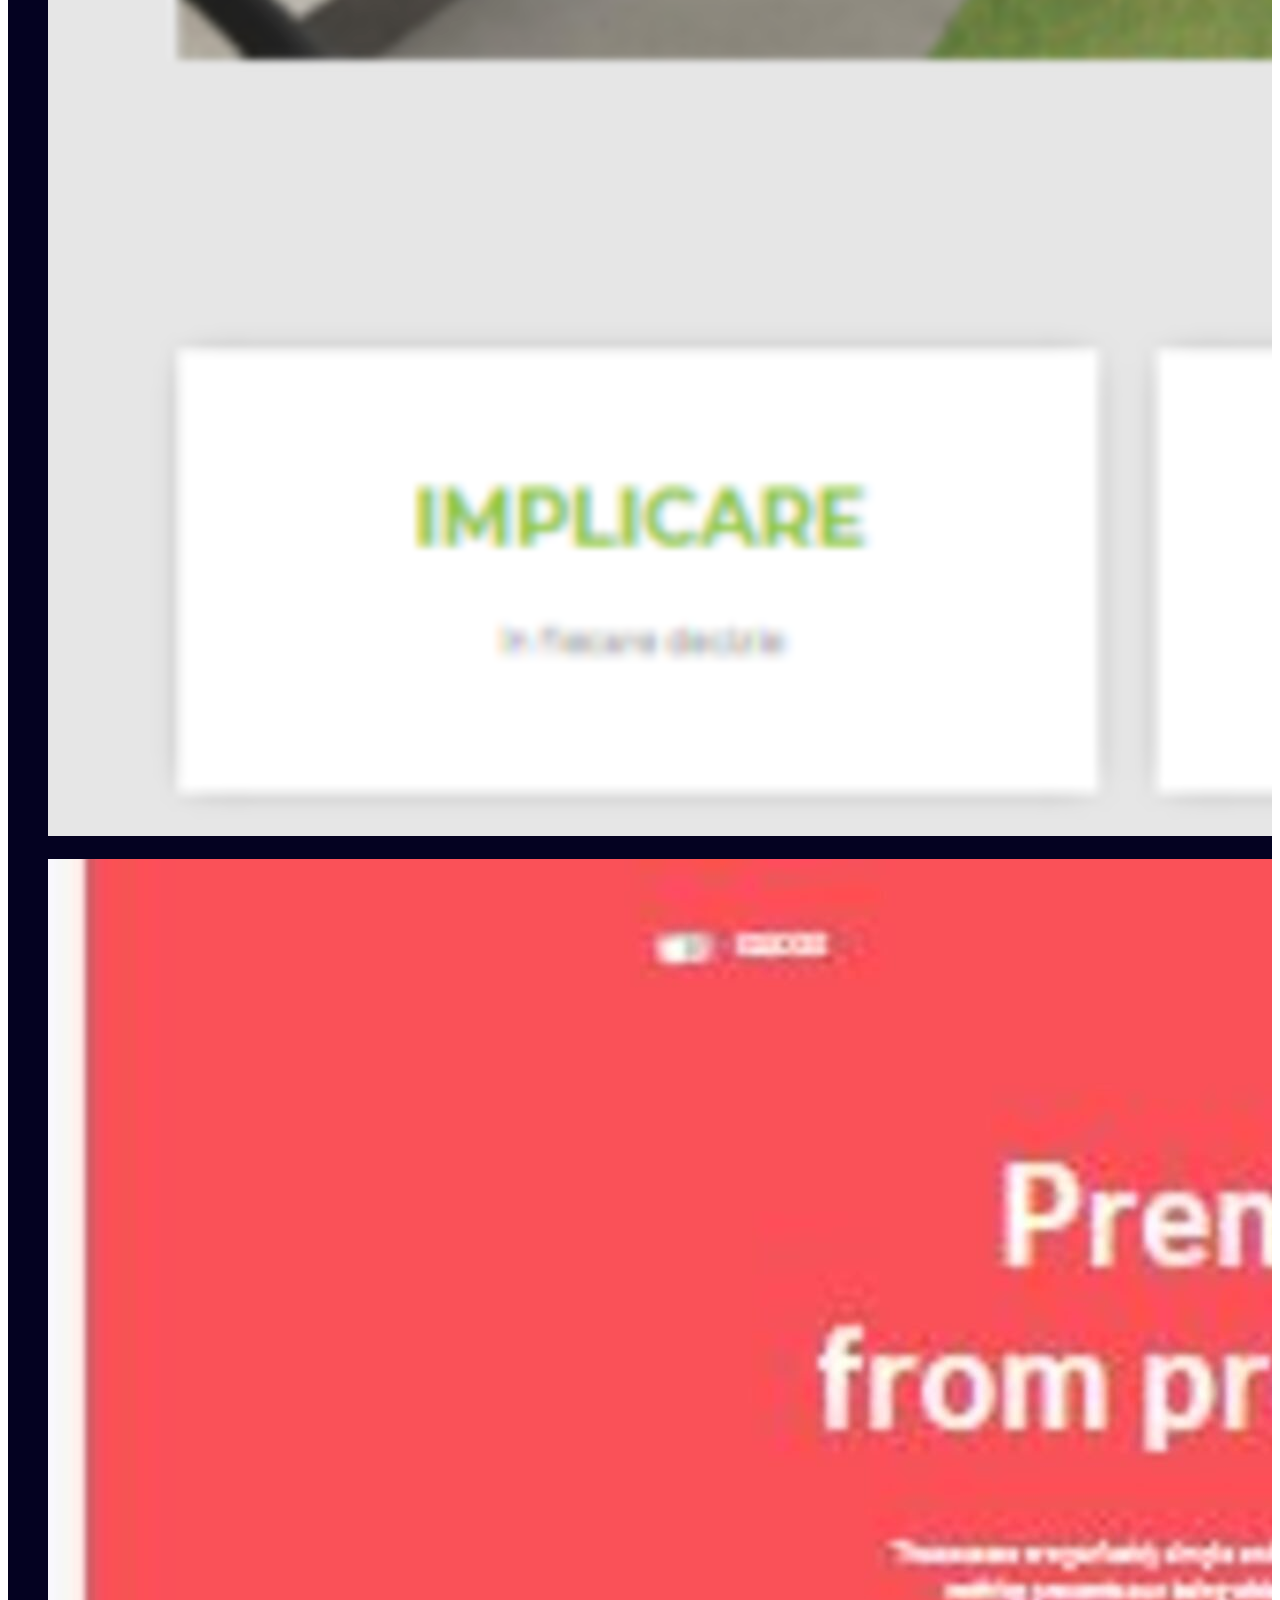
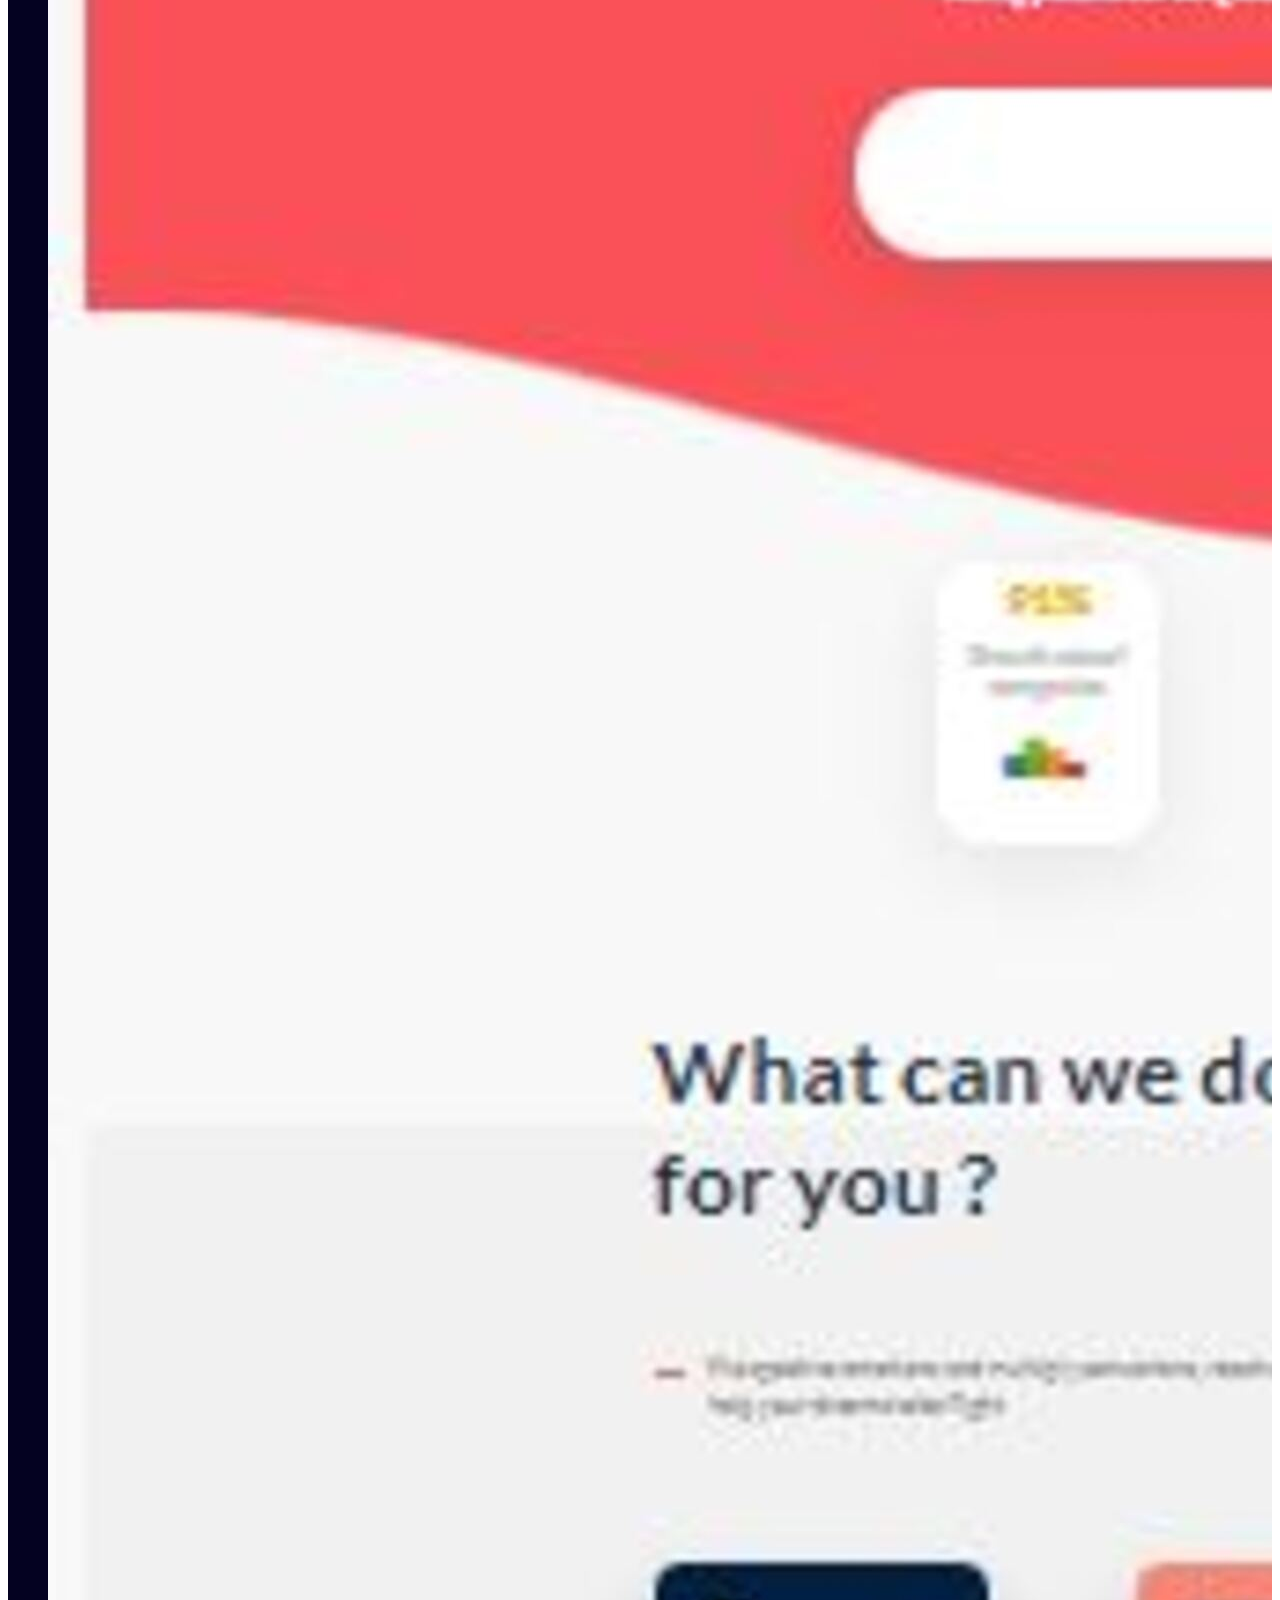
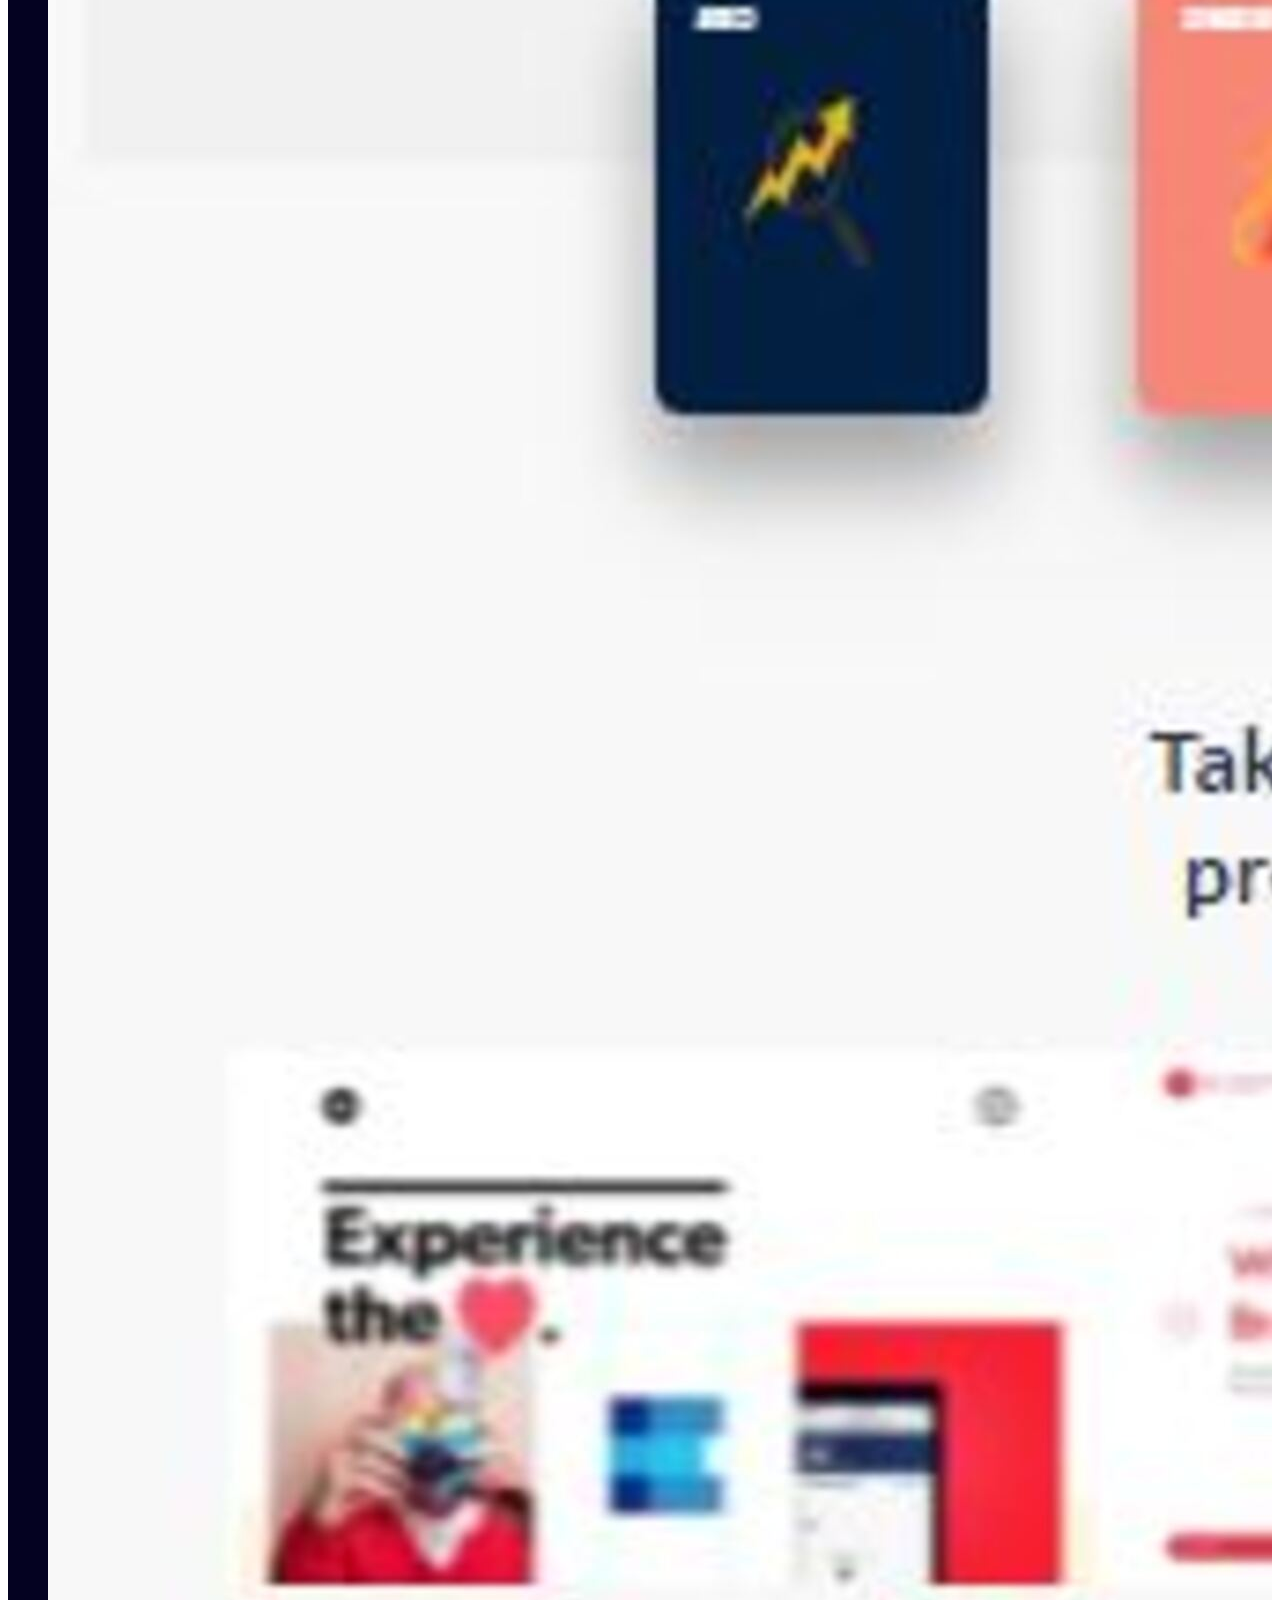
==== commit 652f3df5: "Add files via upload" ====
--- a/Site/index.html
+++ b/Site/index.html
@@ -74,7 +74,7 @@
     <div class="container">
       <div class="row d-flex align-items-center py-5">
         <div class="col-md-6 col-sm-12">
-          <h1>About Me</h1>
+          <h1 class="inner outer">About Me</h1>
           <p>Him i'm Cosmin. </p>
           <p>I don’t like to define myself by the work I’ve done. I define myself by the work I want to do. Skills can
             be taught, personality is inherent. I prefer to keep learning, continue challenging myself, and do
@@ -164,14 +164,14 @@
 
   <section id="skills" class="py-5">
     <div class="container">
-      <div class="row">
-        <div class="col-md-12 m-auto text-center">
+      <div class="row ">
+        <div class="col-md-12 m-auto text-center ">
           <h1>My Skills</h1>
           <p>A part of the acquired capabilities.</p>
         </div>
       </div>
       <div class="row mb-4">
-        <div class="col-md-4">
+        <div class="col-md-4 hov-eff">
           <div class="card culoare-1 text-white text-center">
             <div class="card-body">
               <i class="fa fa-html5 fa-3x"></i>
@@ -180,7 +180,7 @@
             </div>
           </div>
         </div>
-        <div class="col-md-4">
+        <div class="col-md-4 hov-eff">
           <div class="card culoare-2 text-white text-center">
             <div class="card-body">
               <i class="fa fa-css3 fa-3x"></i>
@@ -189,7 +189,7 @@
             </div>
           </div>
         </div>
-        <div class="col-md-4">
+        <div class="col-md-4 hov-eff">
           <div class="card culoare-1 text-white text-center">
             <div class="card-body">
               <i><img src="imgs/js-brands.svg" style="width:100px; height:45px;"></i>
@@ -200,7 +200,7 @@
         </div>
       </div>
       <div class="row mb-4">
-        <div class="col-md-4">
+        <div class="col-md-4 hov-eff">
           <div class="card culoare-2 text-white text-center">
             <div class="card-body">
               <i class="fa fa-wordpress fa-3x"></i>
@@ -209,7 +209,7 @@
             </div>
           </div>
         </div>
-        <div class="col-md-4">
+        <div class="col-md-4 hov-eff">
           <div class="card culoare-1 text-white text-center">
             <div class="card-body">
               <i class="fa fa-git fa-3x" style="width:100px; height:70px;"></i>
@@ -219,7 +219,7 @@
             </div>
           </div>
         </div>
-        <div class="col-md-4">
+        <div class="col-md-4 hov-eff">
           <div class="card culoare-2 text-white text-center">
             <div class="card-body">
               <h2>S.E.O.</h2>
@@ -258,11 +258,16 @@
     integrity="sha384-smHYKdLADwkXOn1EmN1qk/HfnUcbVRZyYmZ4qpPea6sjB/pTJ0euyQp0Mk8ck+5T" crossorigin="anonymous">
   </script>
 
-
+<script src="https://cdnjs.cloudflare.com/ajax/libs/gsap/1.18.0/TweenMax.min.js"></script>
   <script src="https://cdnjs.cloudflare.com/ajax/libs/gsap/3.7.1/gsap.min.js"></script>
   <script src="https://cdnjs.cloudflare.com/ajax/libs/gsap/3.7.1/ScrollToPlugin.min.js"></script>
   <script src="https://cdnjs.cloudflare.com/ajax/libs/gsap/3.7.1/ScrollTrigger.min.js"></script>
-  <script src="https://cdnjs.cloudflare.com/ajax/libs/gsap/1.18.0/TweenMax.min.js"></script>
+  <script src="https://cdnjs.cloudflare.com/ajax/libs/ScrollMagic/2.0.7/plugins/animation.gsap.min.js"></script>
+  <script src="https://cdnjs.cloudflare.com/ajax/libs/ScrollMagic/2.0.7/plugins/debug.addIndicators.min.js"></script>
+  <script src="https://cdnjs.cloudflare.com/ajax/libs/ScrollMagic/2.0.7/ScrollMagic.min.js"></script>
+
+
+
   <script src="js/Live.js"></script>
   <script src="js/plugins.js"></script>
   <script src="js/main.js"></script> <!-- Codul pentru animatii-->
--- a/Site/style.css
+++ b/Site/style.css
@@ -1,6 +1,13 @@
 @import url('https://fonts.googleapis.com/css2?family=Raleway:wght@100&display=swap');
 
-
+.inner {
+  position: relative;
+    
+  }
+  .outer {
+    border-bottom: solid white 2px;
+    overflow: hidden;
+  }
 
 html, body {
   overflow-x:hidden;
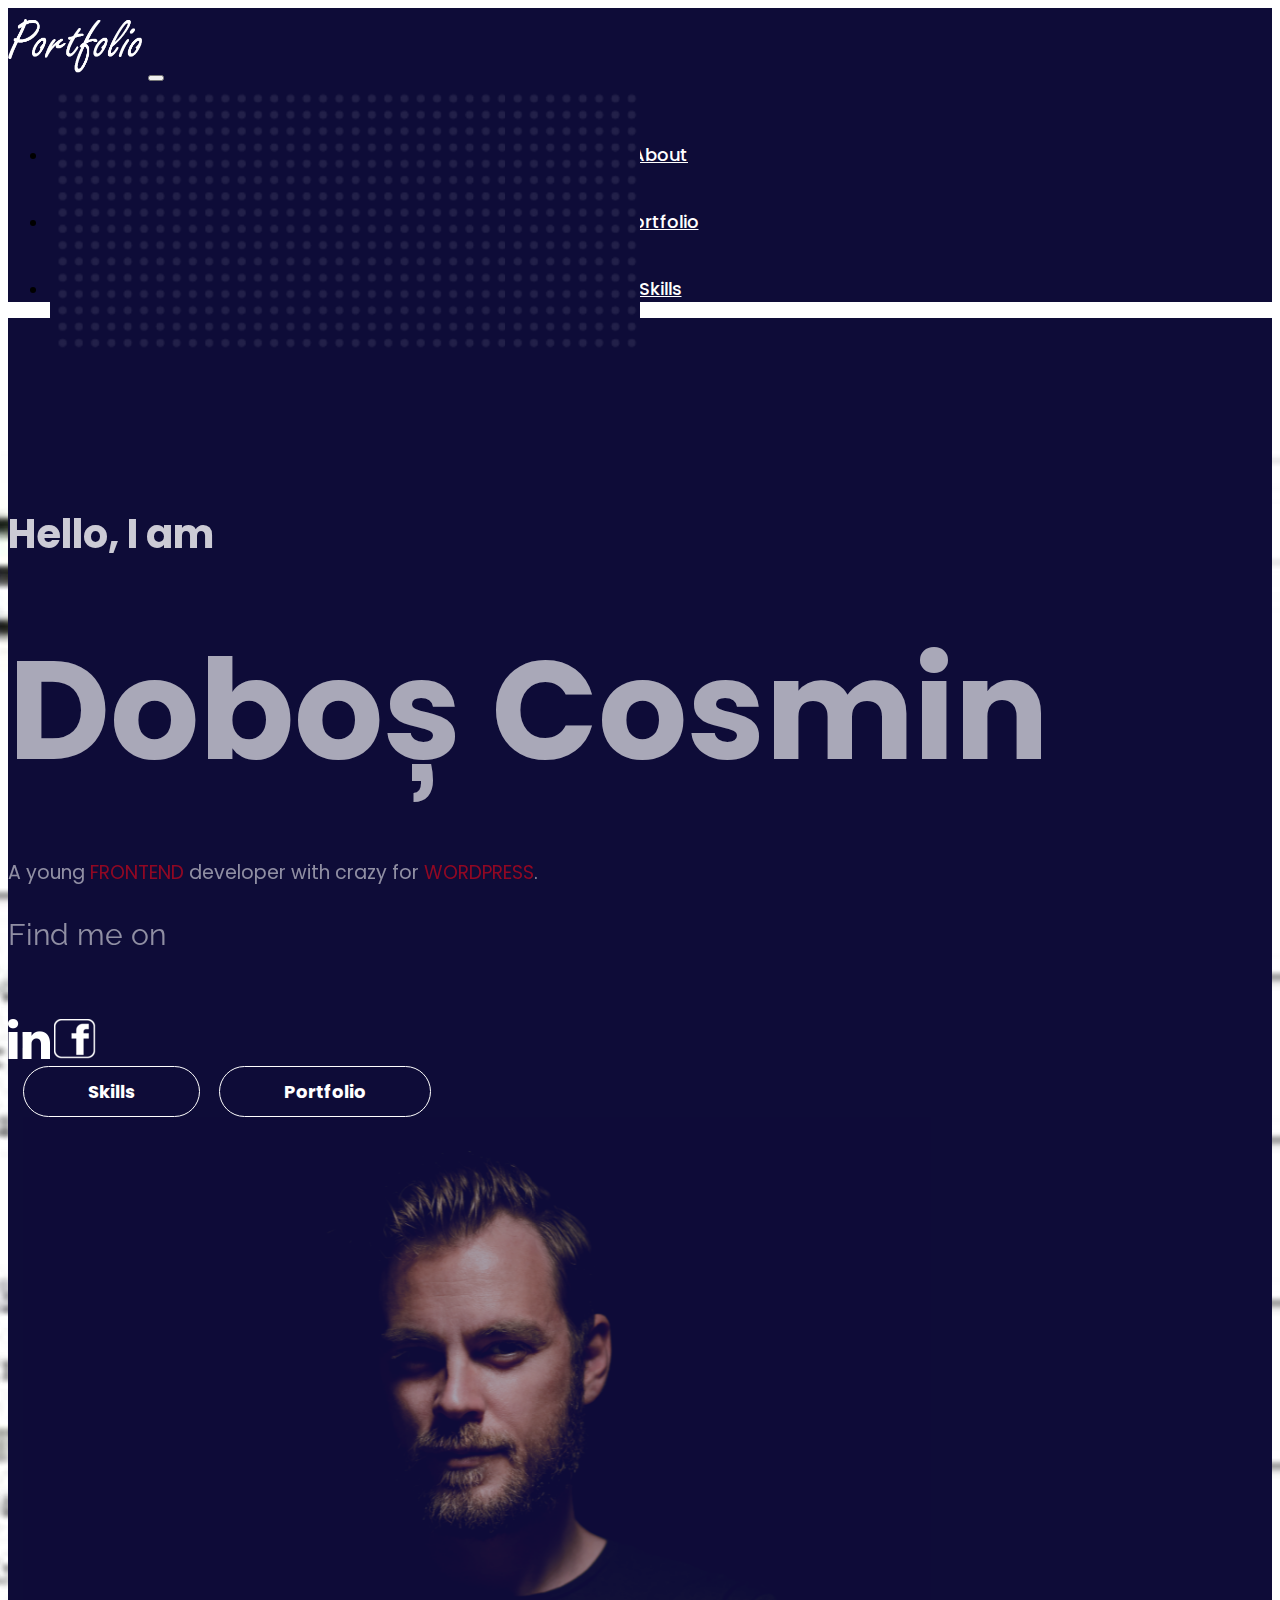
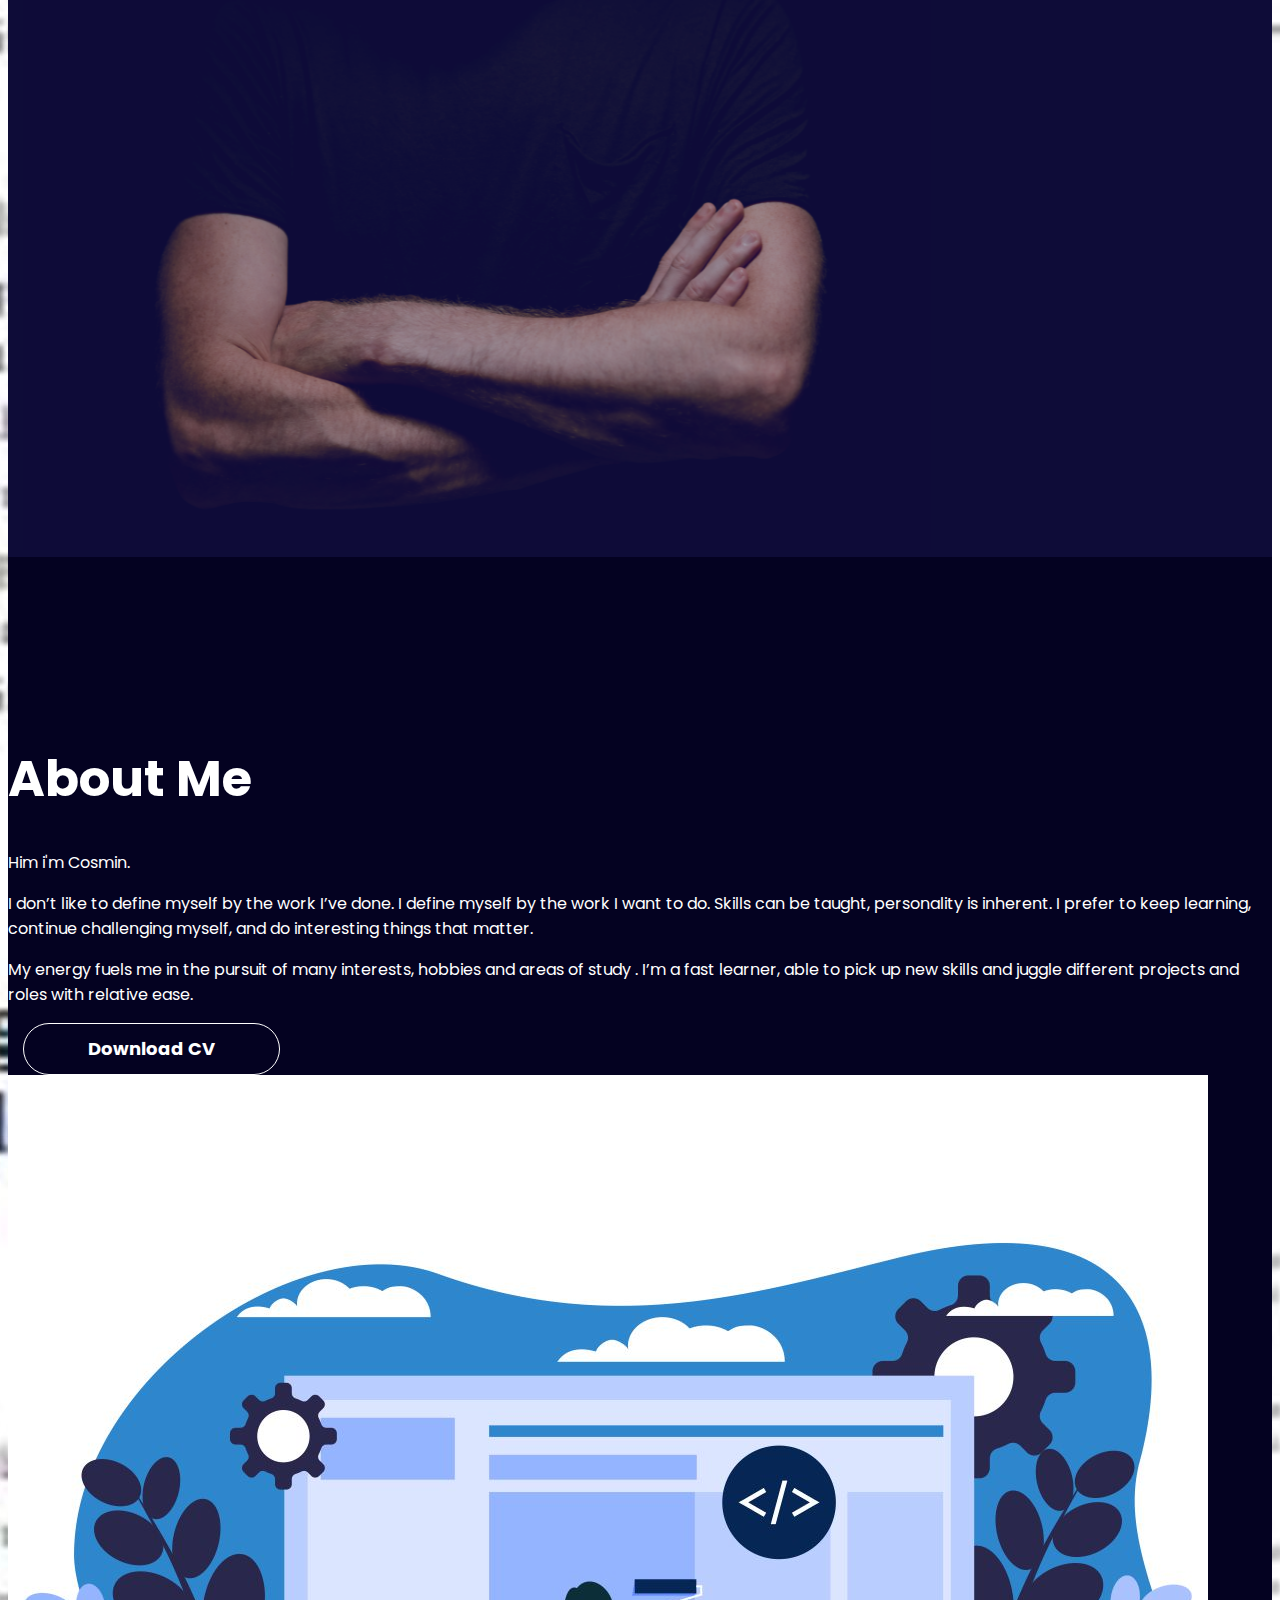
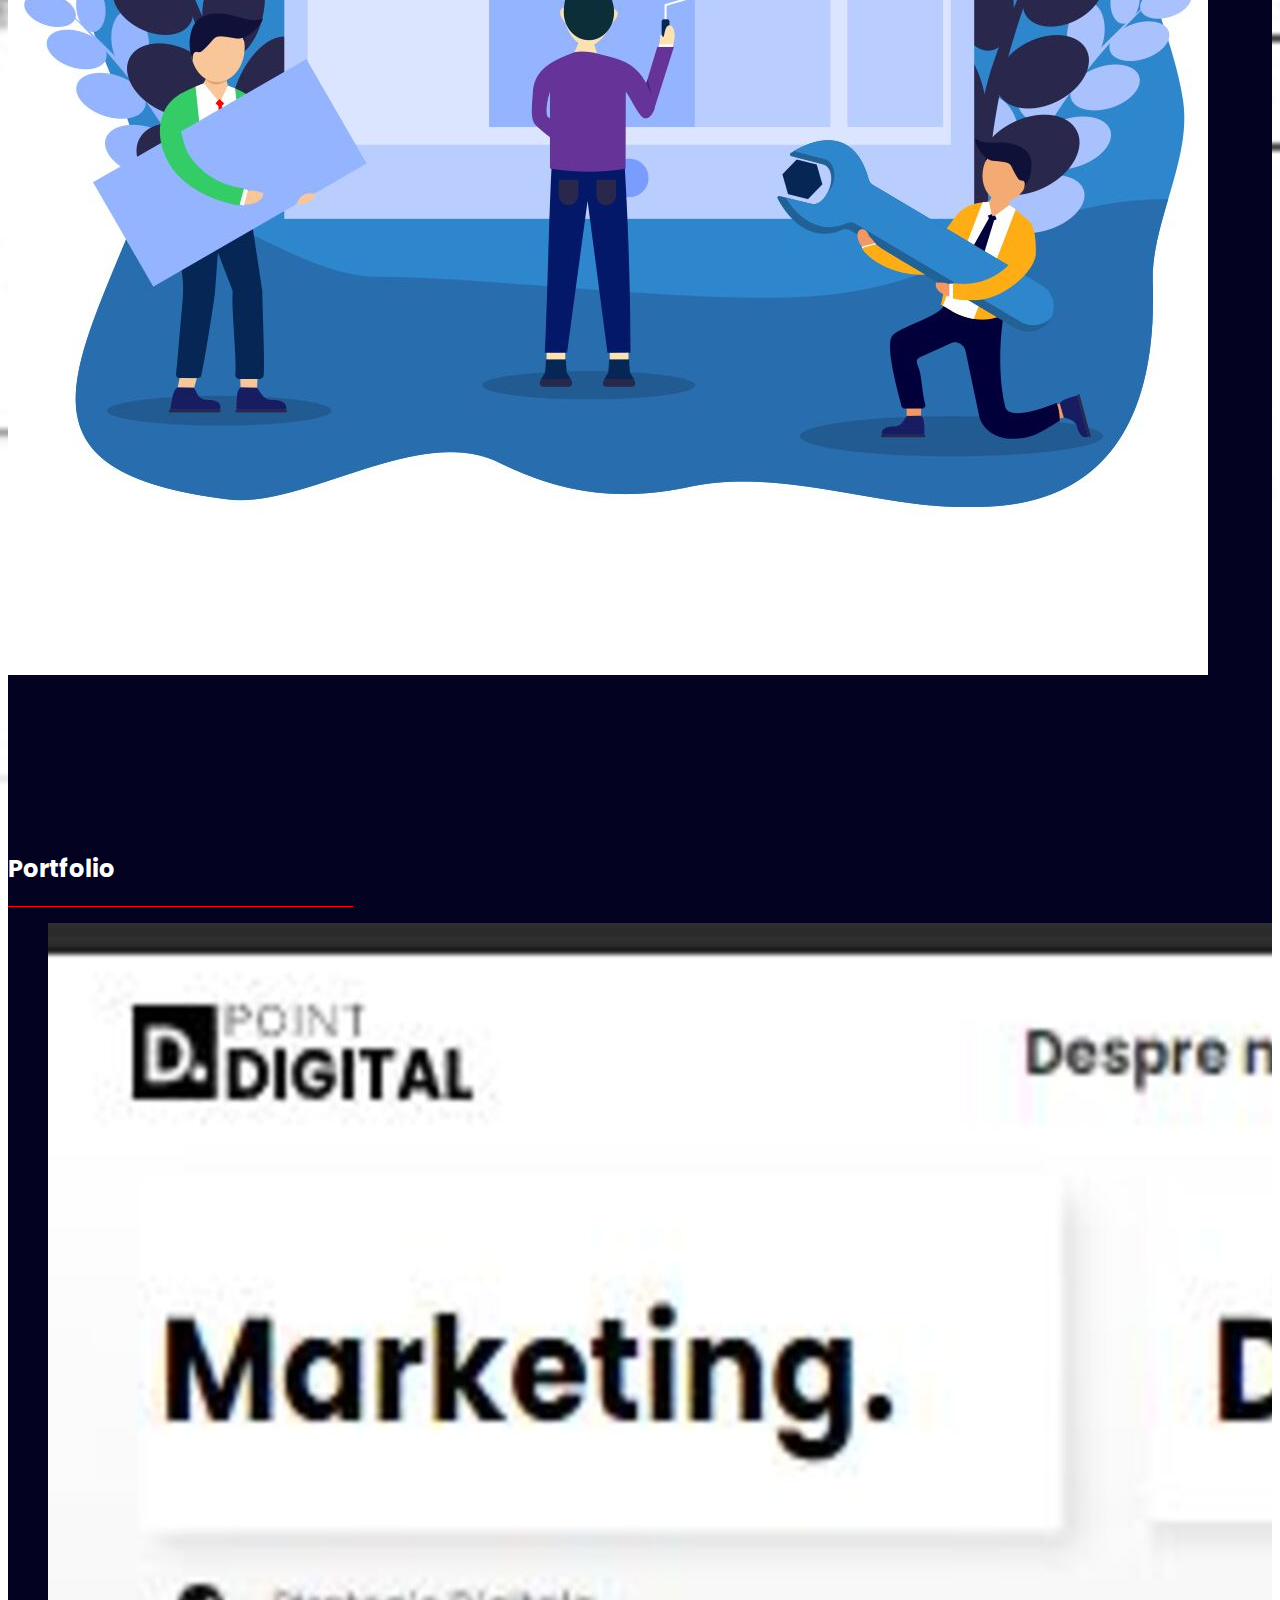
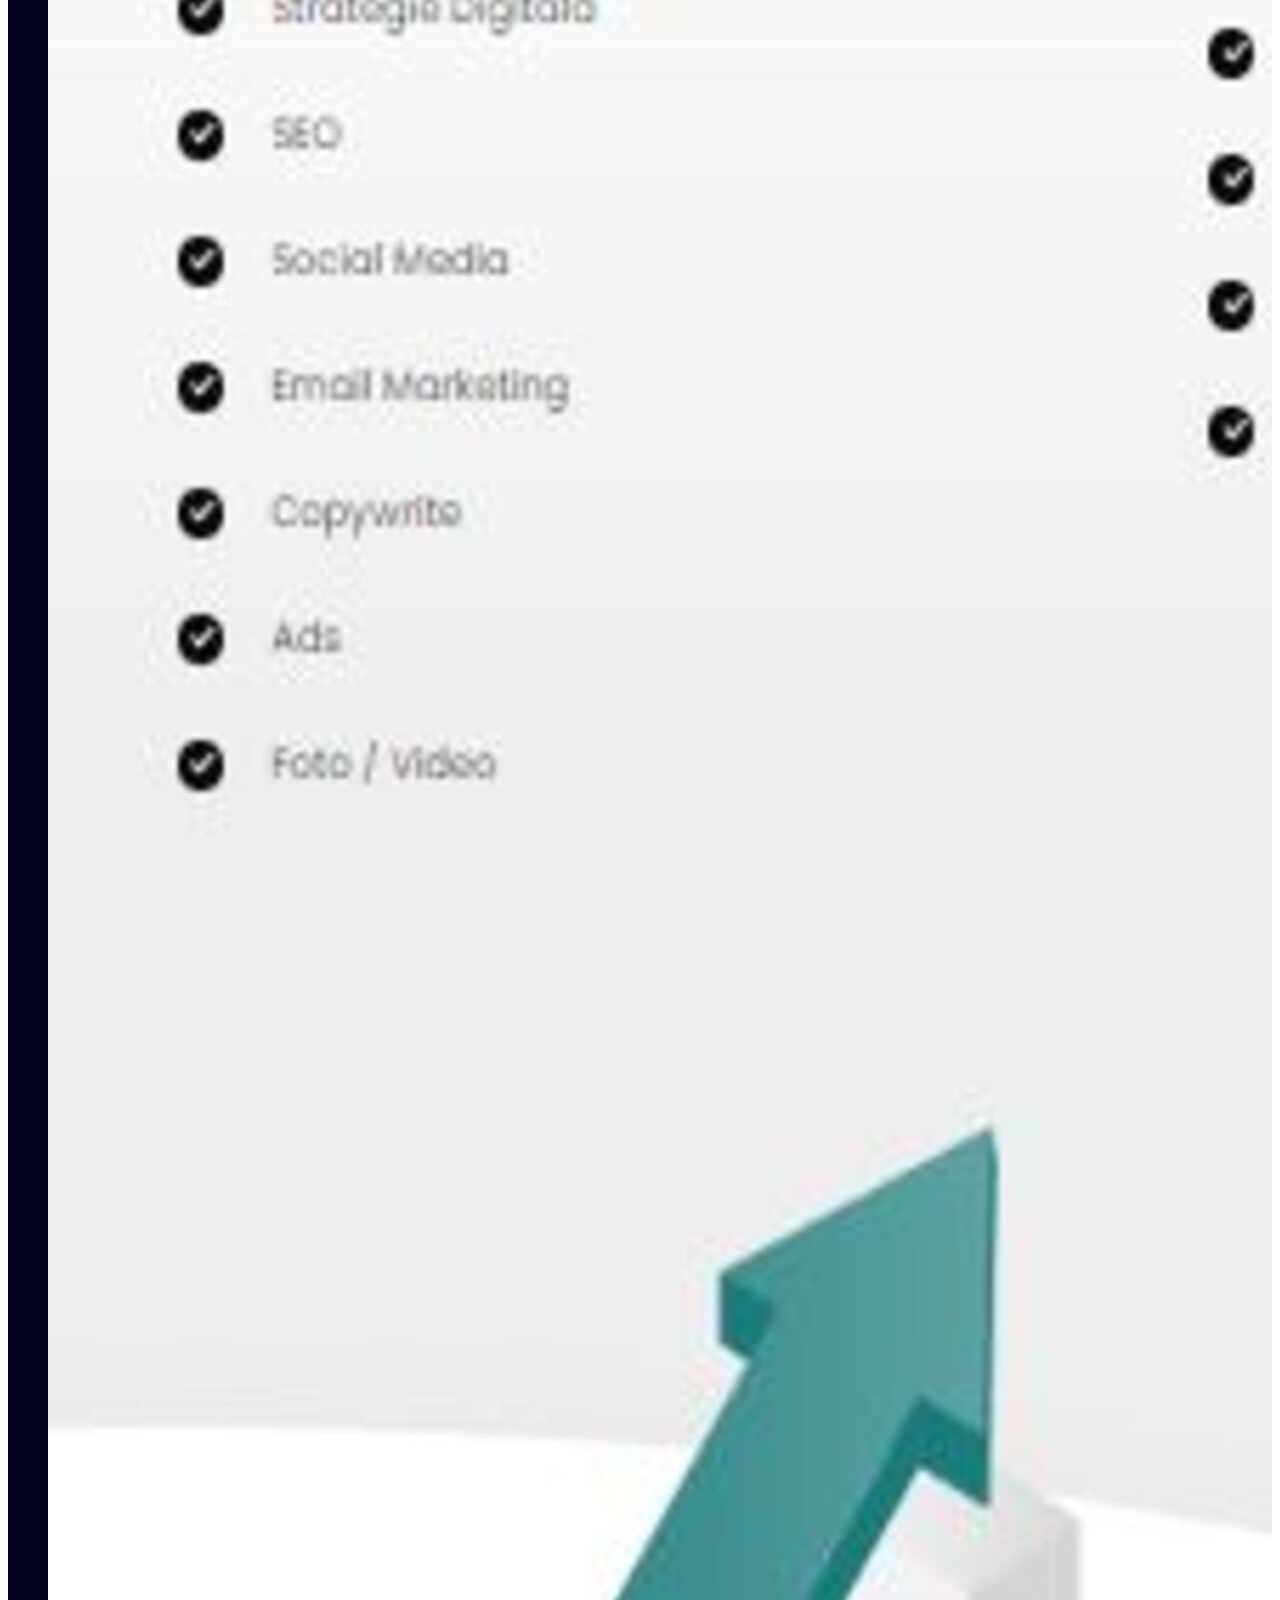
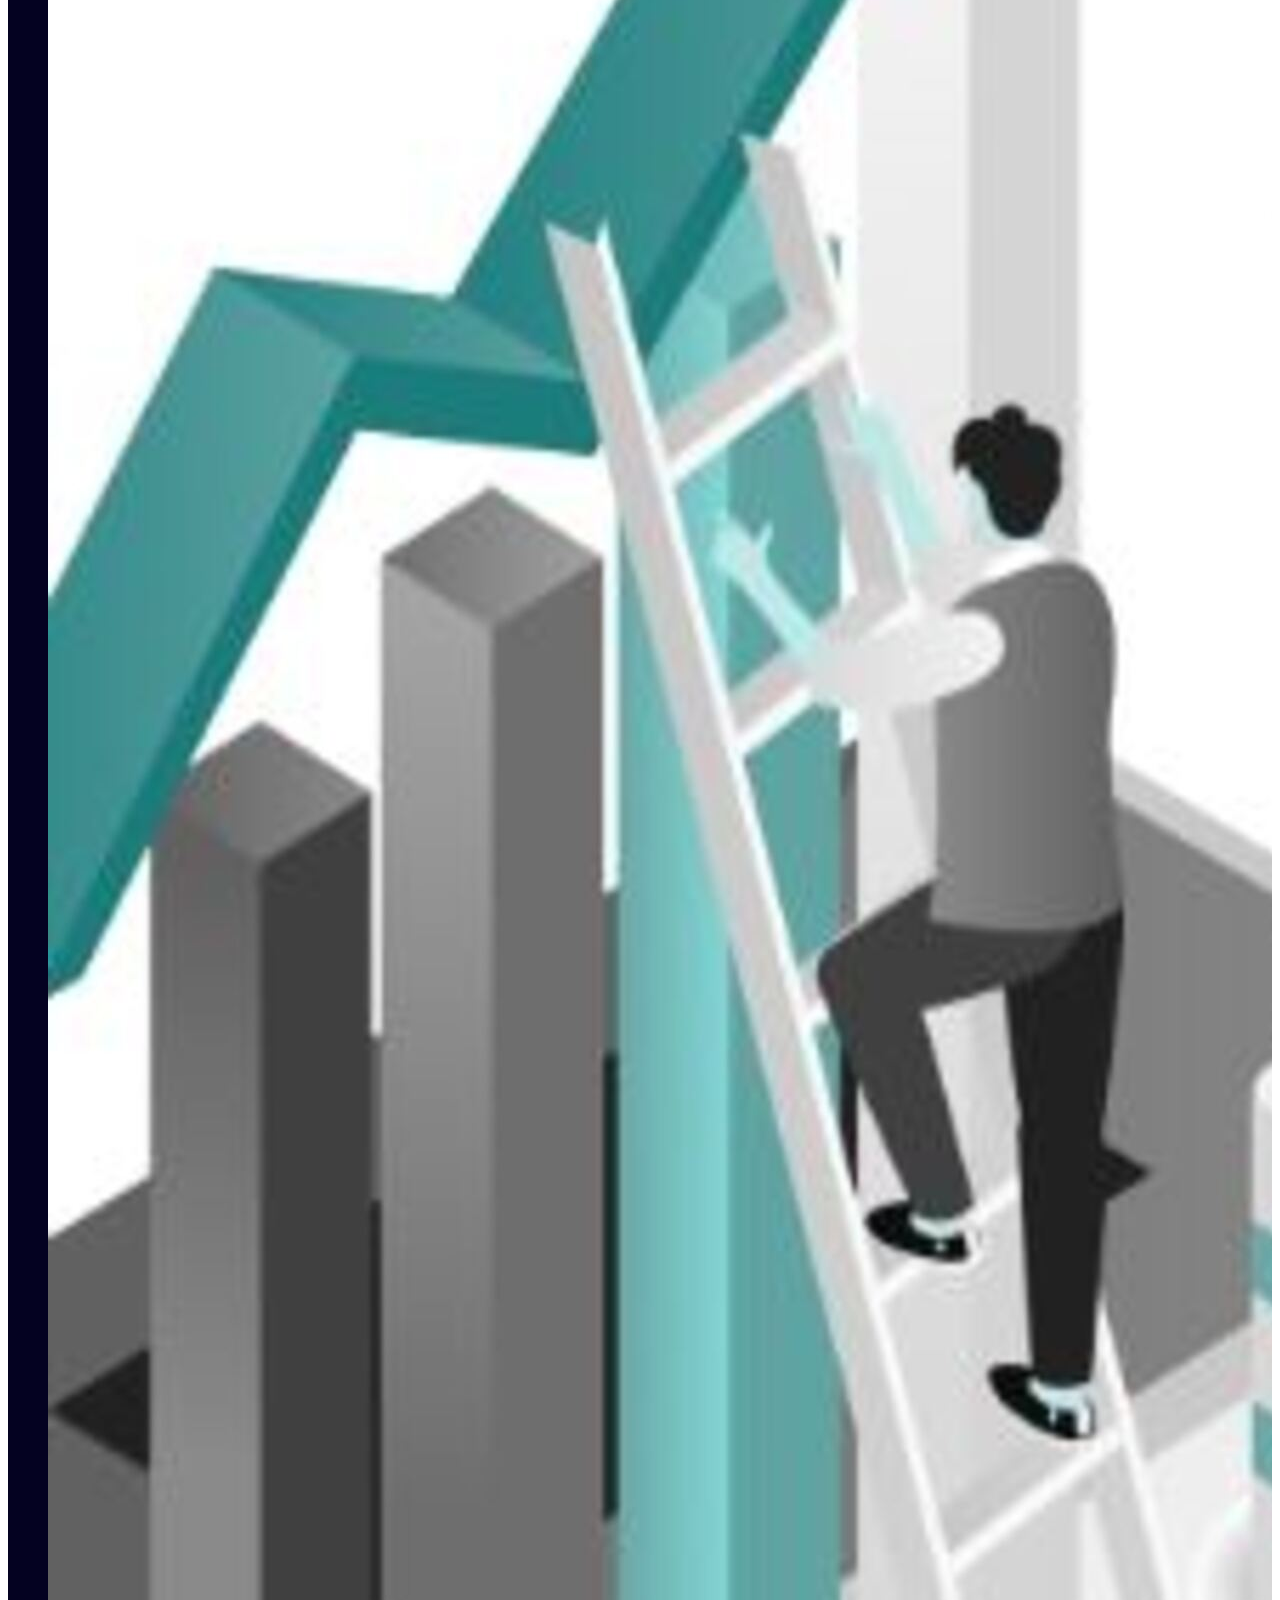
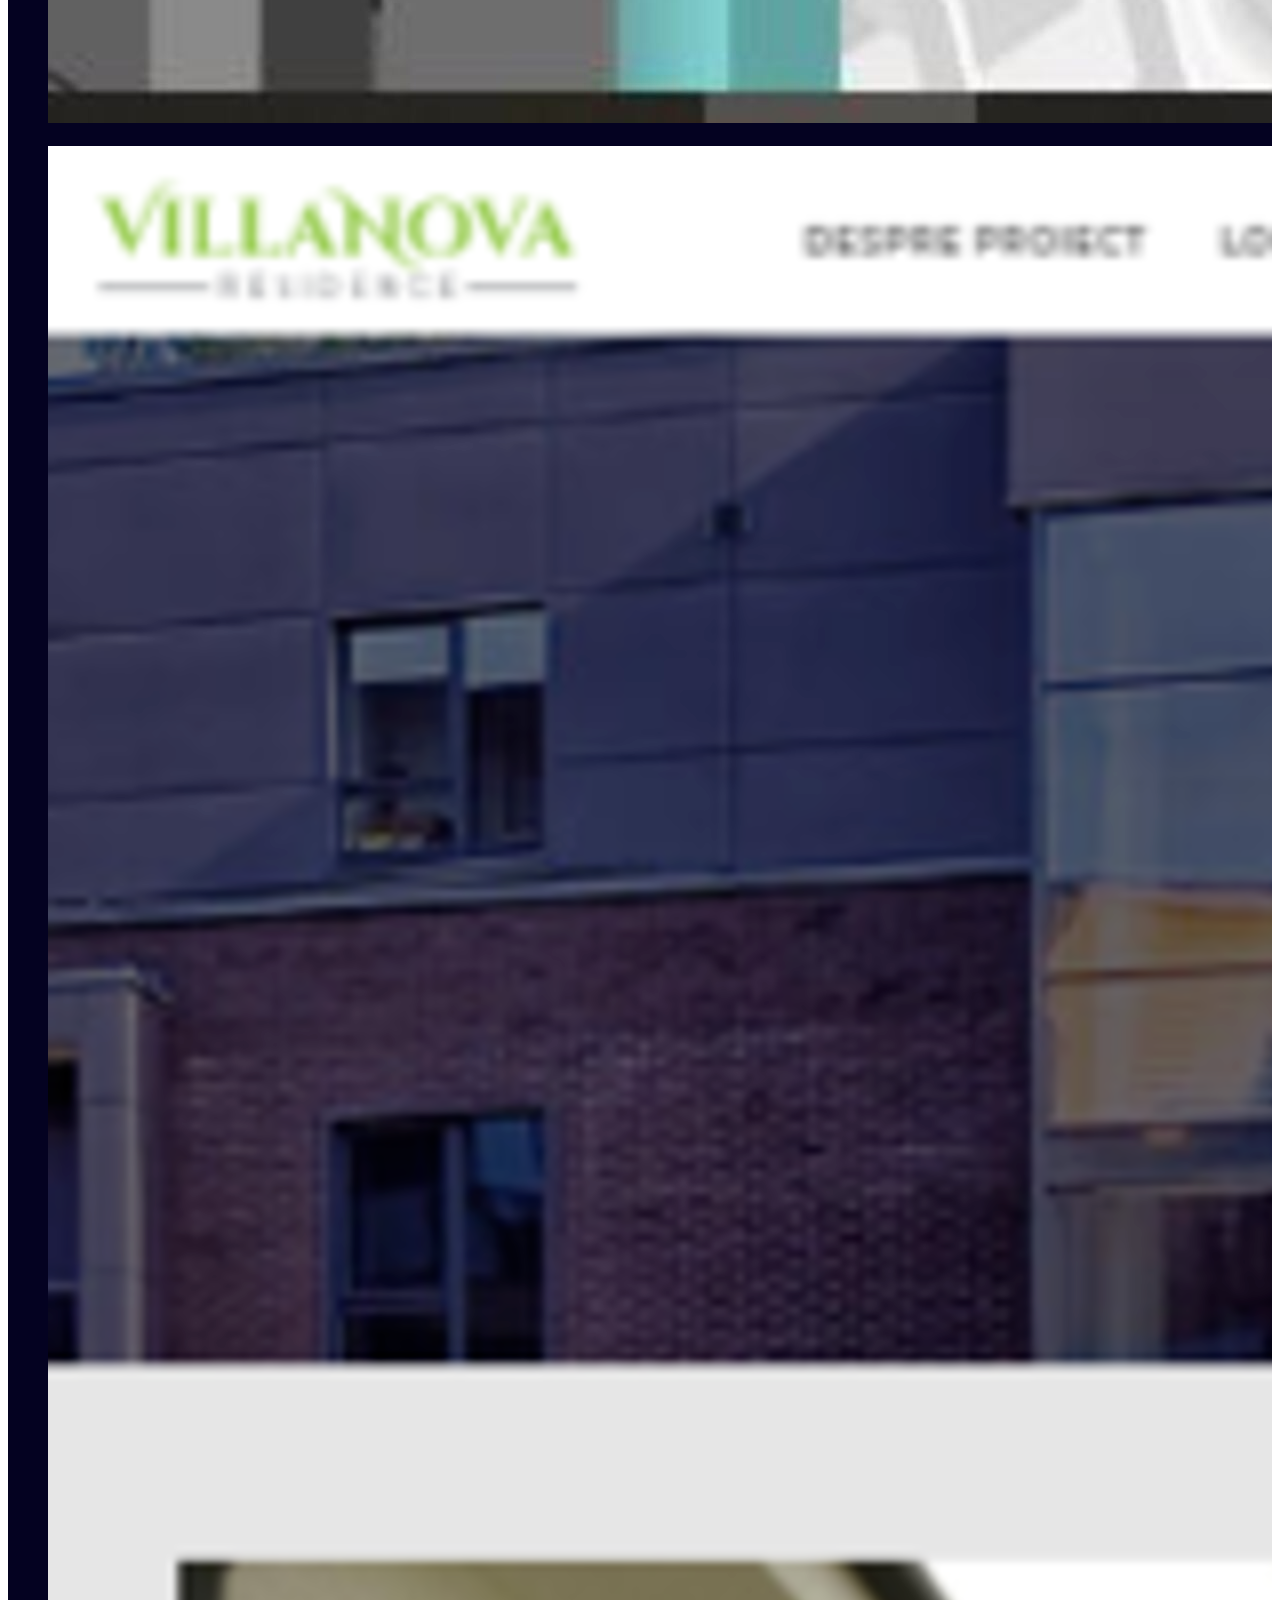
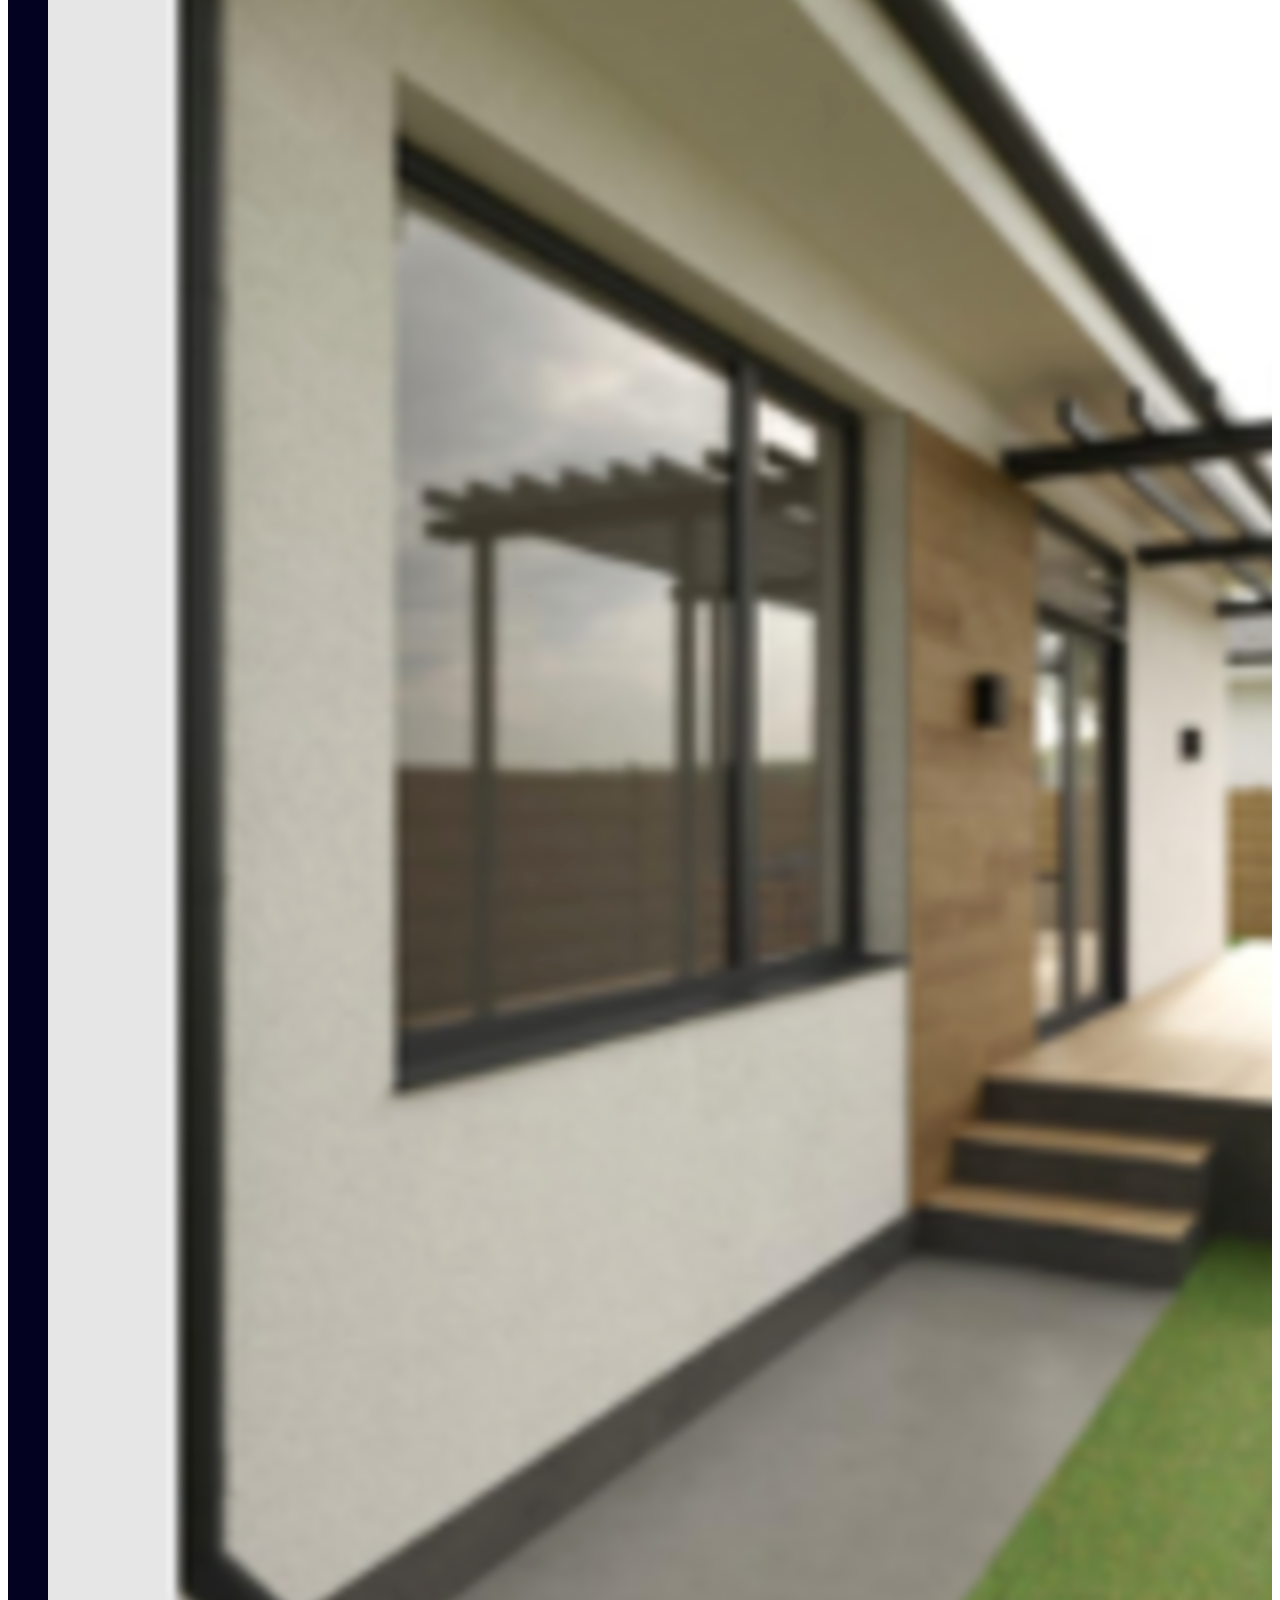
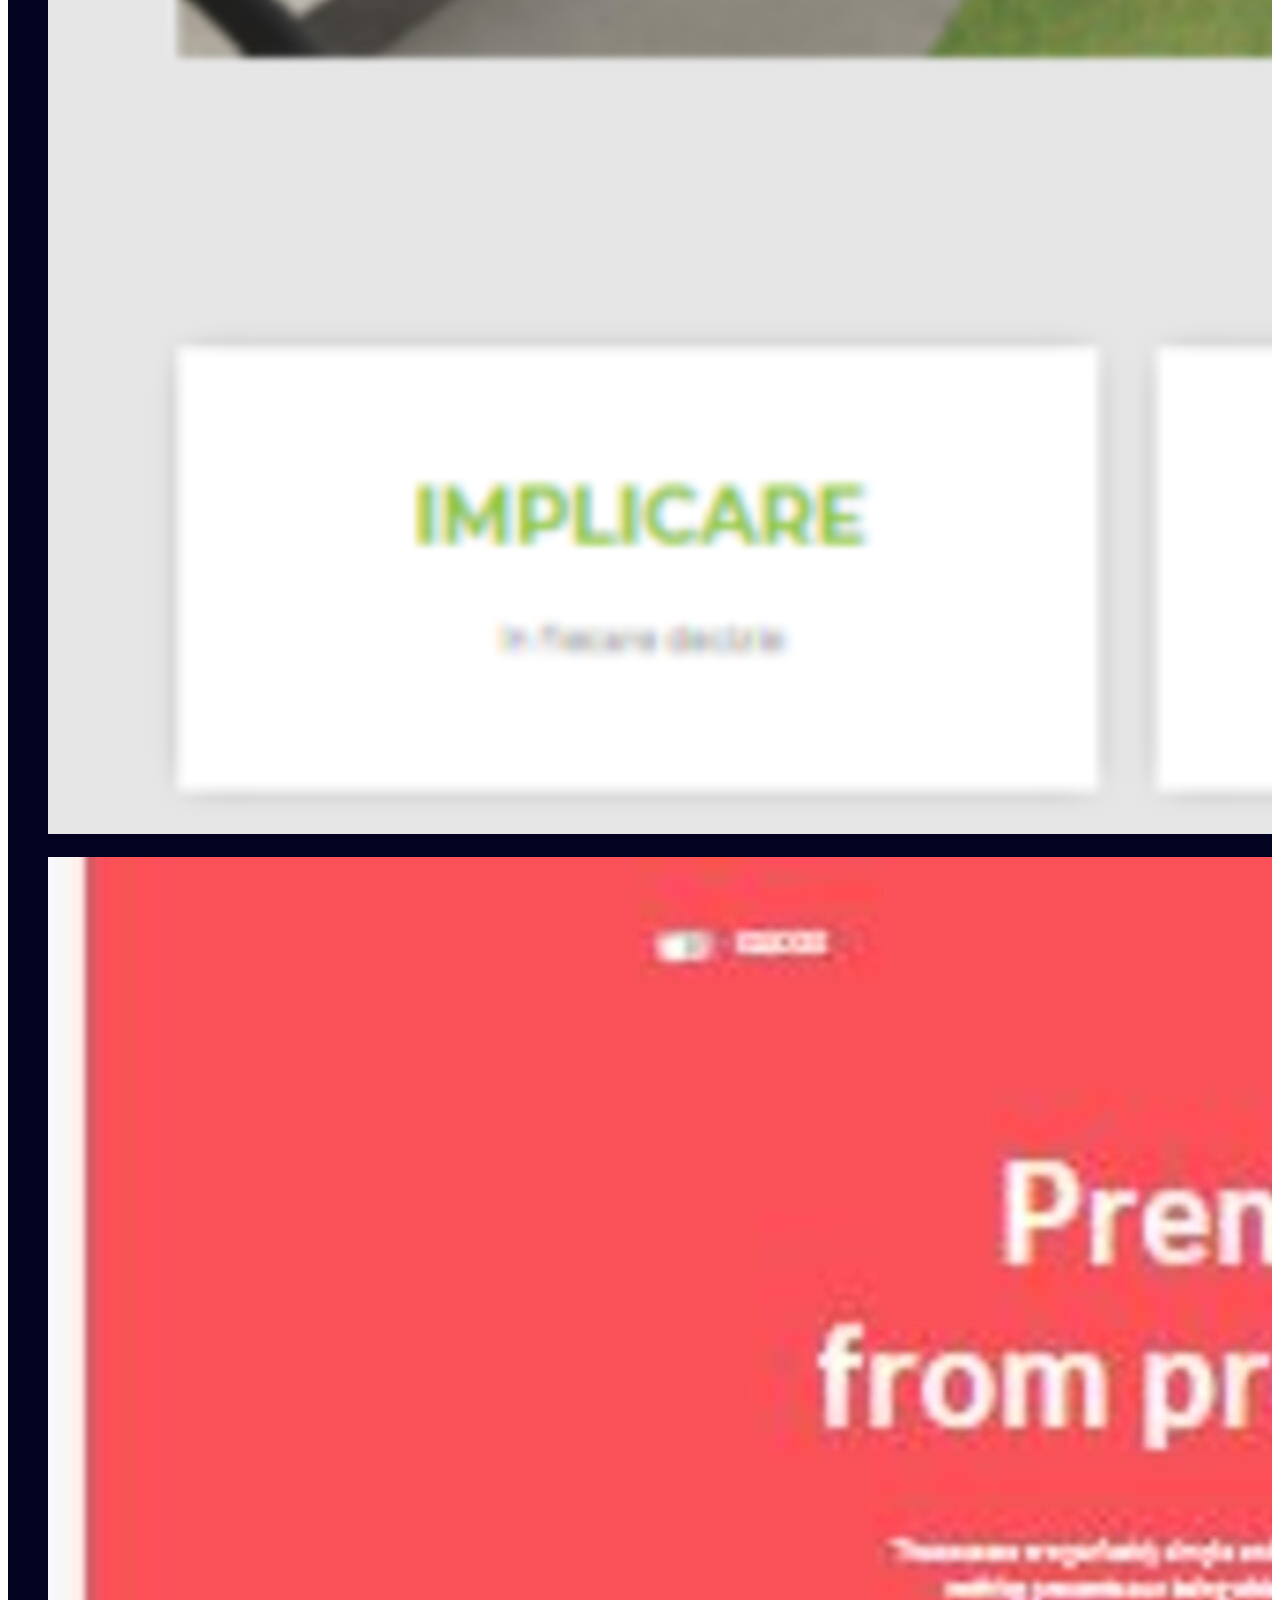
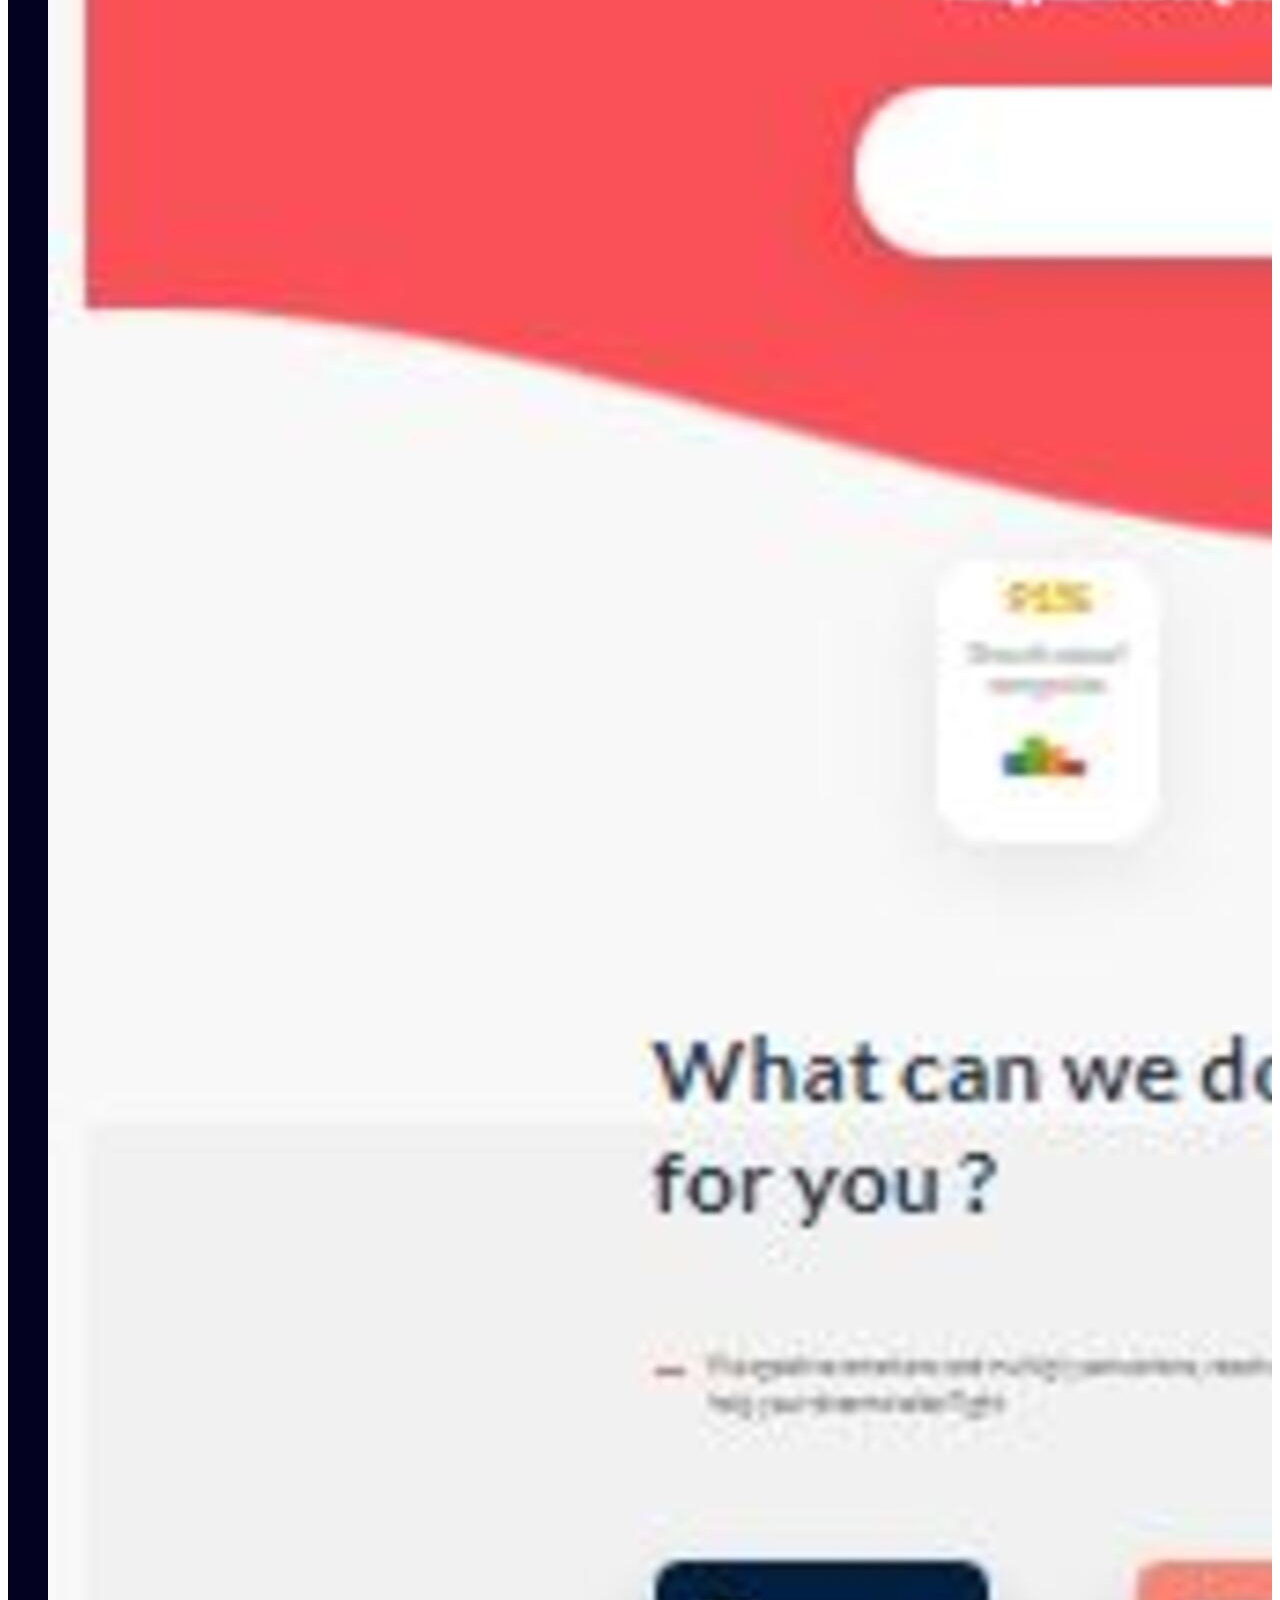
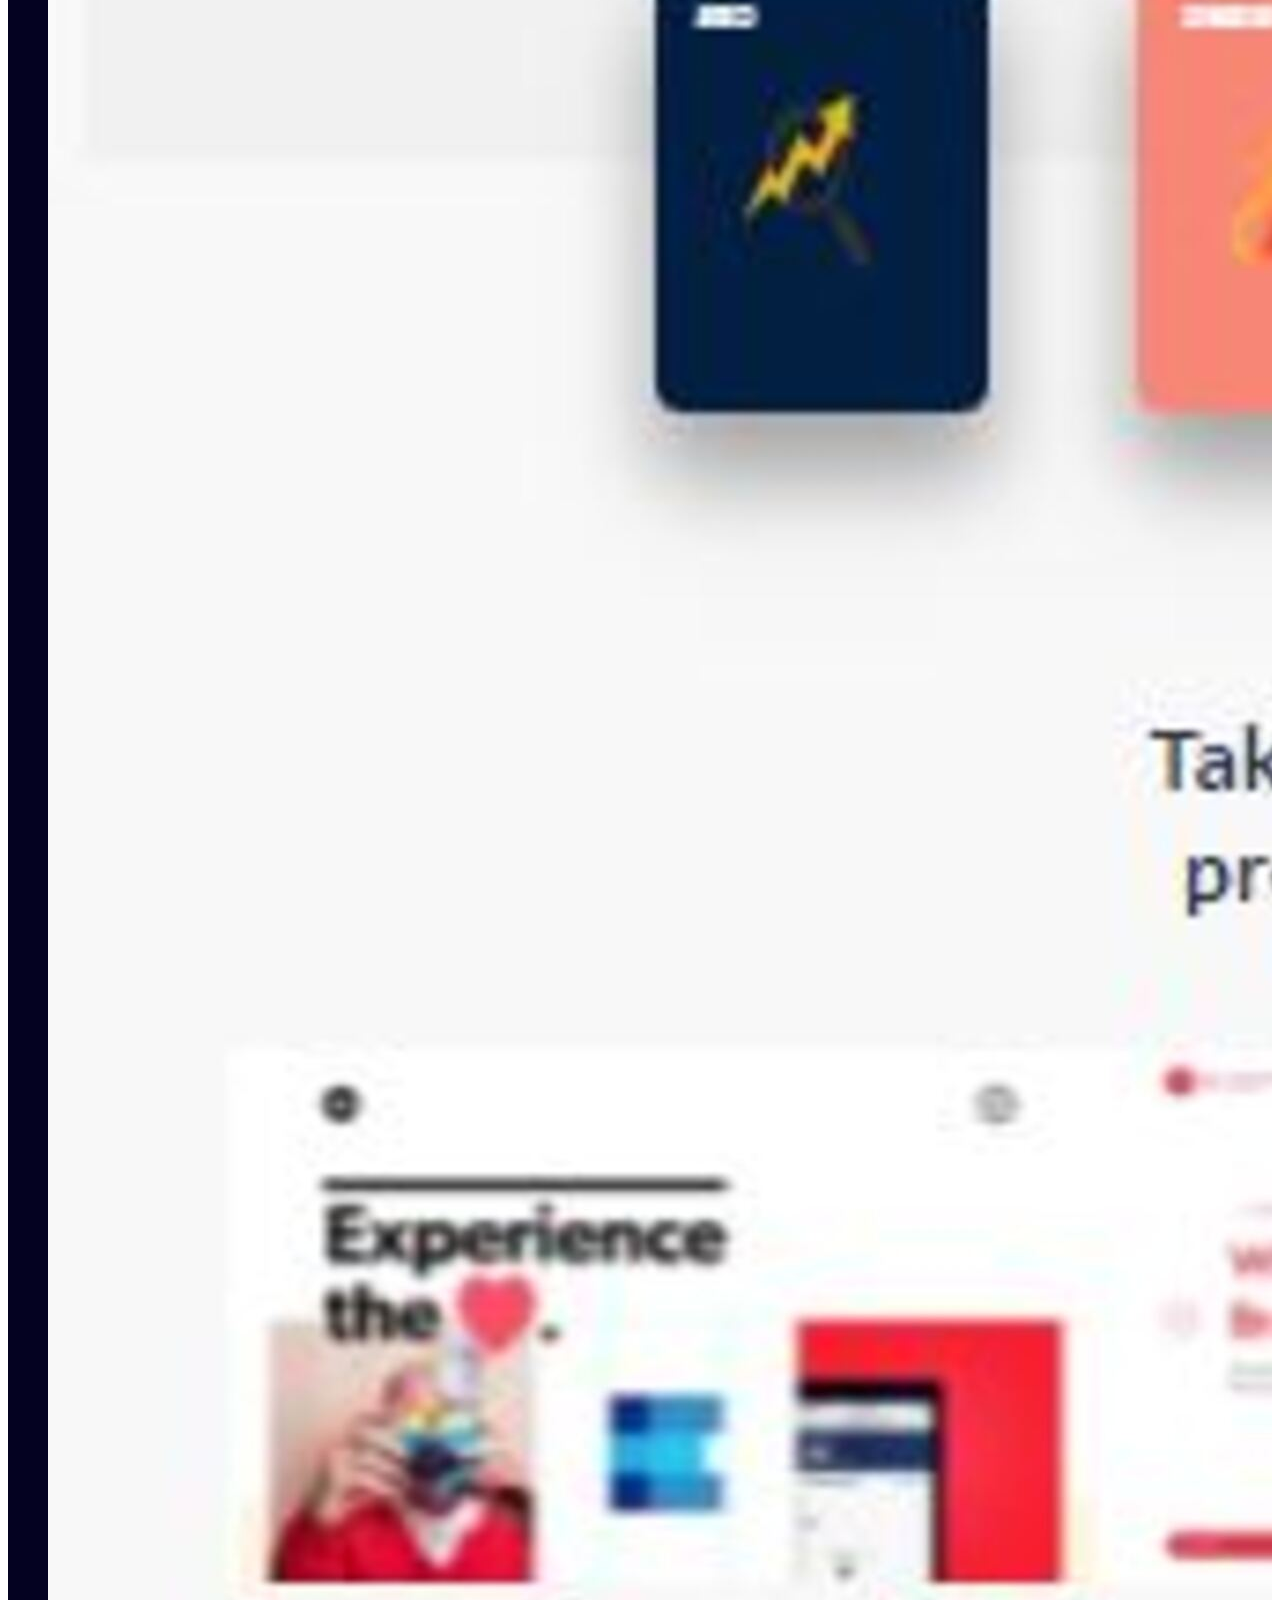
==== commit cec98089: "Add files via upload" ====
--- a/Site/index.html
+++ b/Site/index.html
@@ -74,7 +74,7 @@
     <div class="container">
       <div class="row d-flex align-items-center py-5">
         <div class="col-md-6 col-sm-12">
-          <h1 class="inner outer">About Me</h1>
+          <h1 class="inner outer mb-4">About Me</h1>
           <p>Him i'm Cosmin. </p>
           <p>I don’t like to define myself by the work I’ve done. I define myself by the work I want to do. Skills can
             be taught, personality is inherent. I prefer to keep learning, continue challenging myself, and do
@@ -138,7 +138,31 @@
                   <figcaption class="project-description-overlay p-3 text-center">
                     <h3 class="m-5">Service agency</h3>
                     <p>Website created with HTML, CSS, JS (GSAP)</p>
-                    <p><a href="#" target="_blank">Visit</a></p>
+                    <p><a href="file/Website1 Services Agency/index.html " target="_blank">Visit</a></p>
+                  </figcaption>
+                </figure>
+              </div>
+            </div>
+            <div class="carousel-item col-12 col-sm-12 col-md-6 col-lg-4">
+              <div class="card">
+                <figure>
+                  <img class="card-img-top" src="imgs/portfolio4.jpg" alt="Card image cap">
+                  <figcaption class="project-description-overlay p-3 text-center">
+                    <h3 class="m-5">Blog Page</h3>
+                    <p>Website created with HTML, CSS</p>
+                    <p><a href="file/BLOG/index.html" target="_blank">Visit</a></p>
+                  </figcaption>
+                </figure>
+              </div>
+            </div>
+            <div class="carousel-item col-12 col-sm-12 col-md-6 col-lg-4">
+              <div class="card">
+                <figure>
+                  <img class="card-img-top" src="imgs/portfolio5.jpg" alt="Card image cap">
+                  <figcaption class="project-description-overlay p-3 text-center">
+                    <h3 class="m-5">Smoke effect</h3>
+                    <p>Website created with HTML, CSS,JS(no responsive)</p>
+                    <p><a href="file/Project/index.html" target="_blank">Visit</a></p>
                   </figcaption>
                 </figure>
               </div>
@@ -239,6 +263,7 @@
           <a><img src="https://fontmeme.com/permalink/210412/649ff5fd603f1ece4abb1215fb27e230.png"
               alt="signature-fonts"></a>
           <p>Copyright &copy; <span id="year"></span>2021</p>
+          <p>Contact: dobos_cosmin86@yahoo.com </p>
         </div>
       </div>
     </div>
@@ -260,14 +285,9 @@
 
 <script src="https://cdnjs.cloudflare.com/ajax/libs/gsap/1.18.0/TweenMax.min.js"></script>
   <script src="https://cdnjs.cloudflare.com/ajax/libs/gsap/3.7.1/gsap.min.js"></script>
-  <script src="https://cdnjs.cloudflare.com/ajax/libs/gsap/3.7.1/ScrollToPlugin.min.js"></script>
-  <script src="https://cdnjs.cloudflare.com/ajax/libs/gsap/3.7.1/ScrollTrigger.min.js"></script>
   <script src="https://cdnjs.cloudflare.com/ajax/libs/ScrollMagic/2.0.7/plugins/animation.gsap.min.js"></script>
   <script src="https://cdnjs.cloudflare.com/ajax/libs/ScrollMagic/2.0.7/plugins/debug.addIndicators.min.js"></script>
   <script src="https://cdnjs.cloudflare.com/ajax/libs/ScrollMagic/2.0.7/ScrollMagic.min.js"></script>
-
-
-
   <script src="js/Live.js"></script>
   <script src="js/plugins.js"></script>
   <script src="js/main.js"></script> <!-- Codul pentru animatii-->
--- a/Site/style.css
+++ b/Site/style.css
@@ -1,13 +1,4 @@
 @import url('https://fonts.googleapis.com/css2?family=Raleway:wght@100&display=swap');
-
-.inner {
-  position: relative;
-    
-  }
-  .outer {
-    border-bottom: solid white 2px;
-    overflow: hidden;
-  }
 
 html, body {
   overflow-x:hidden;
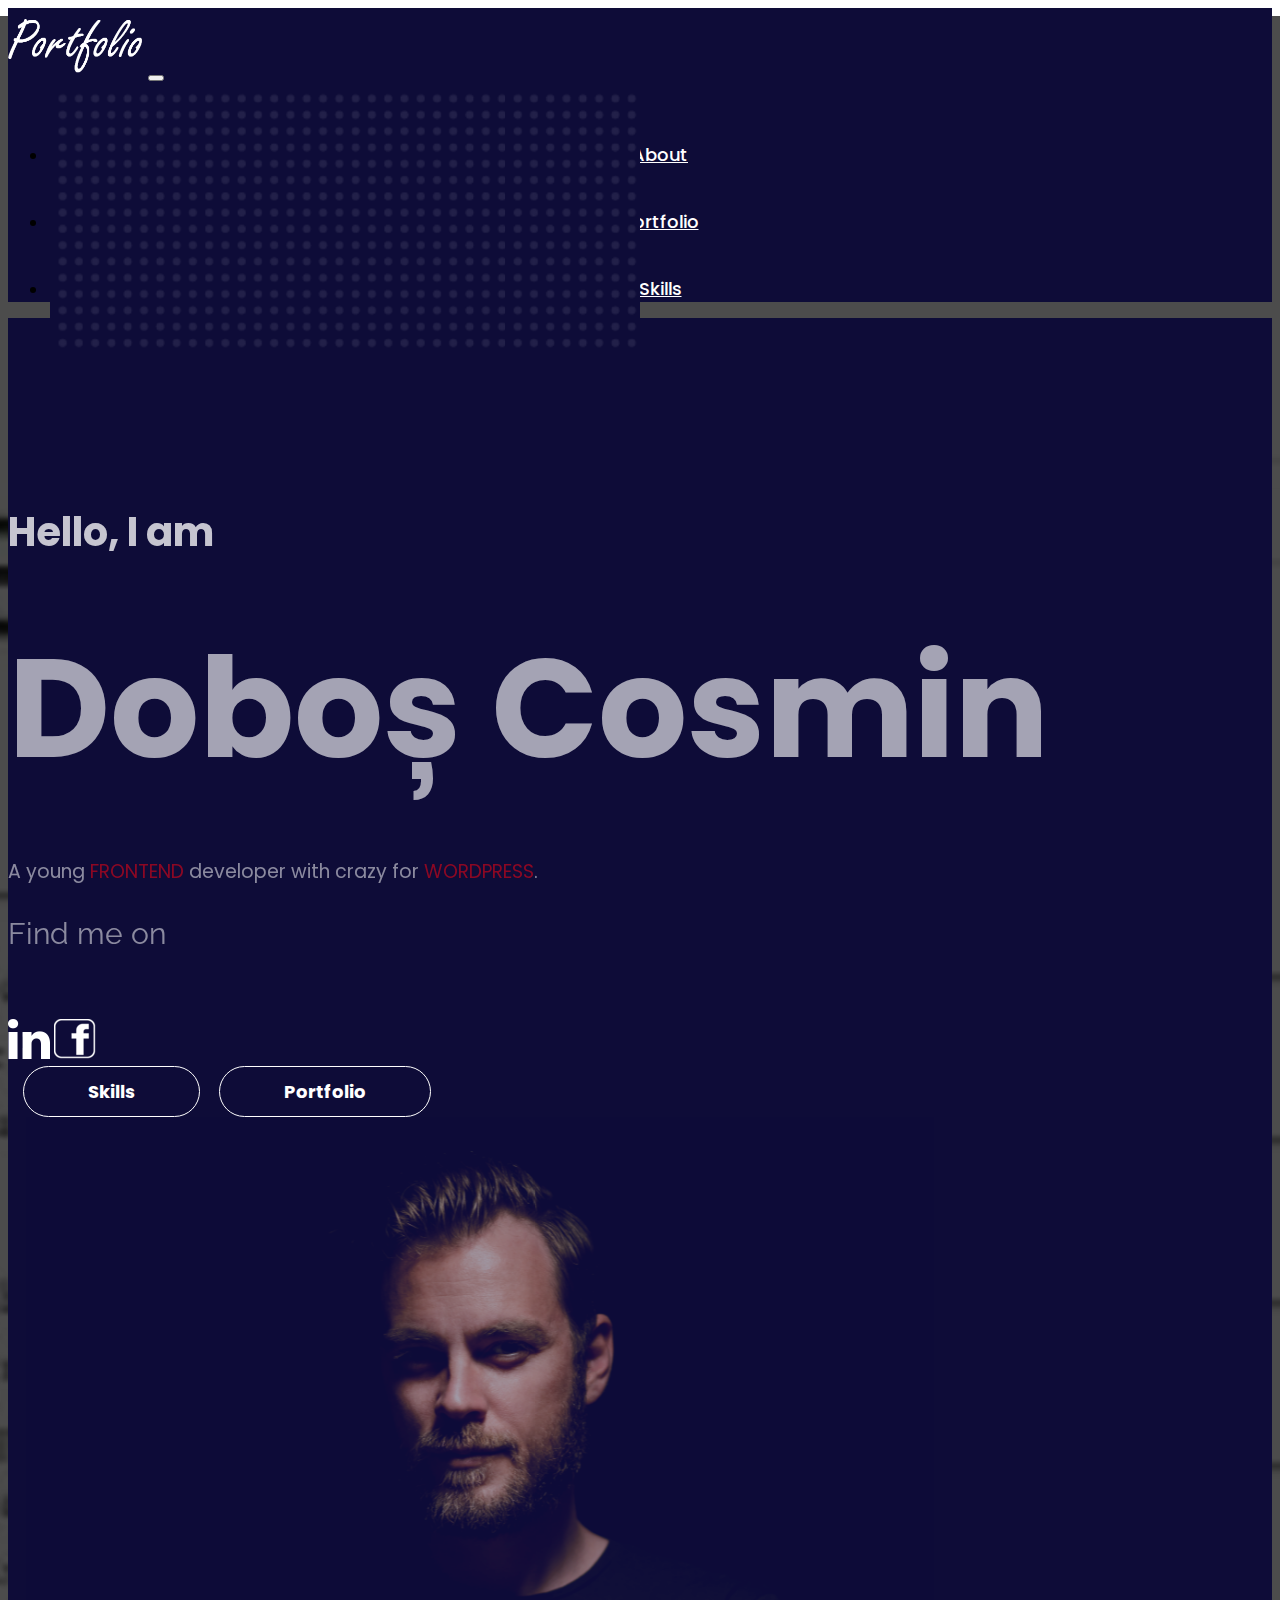
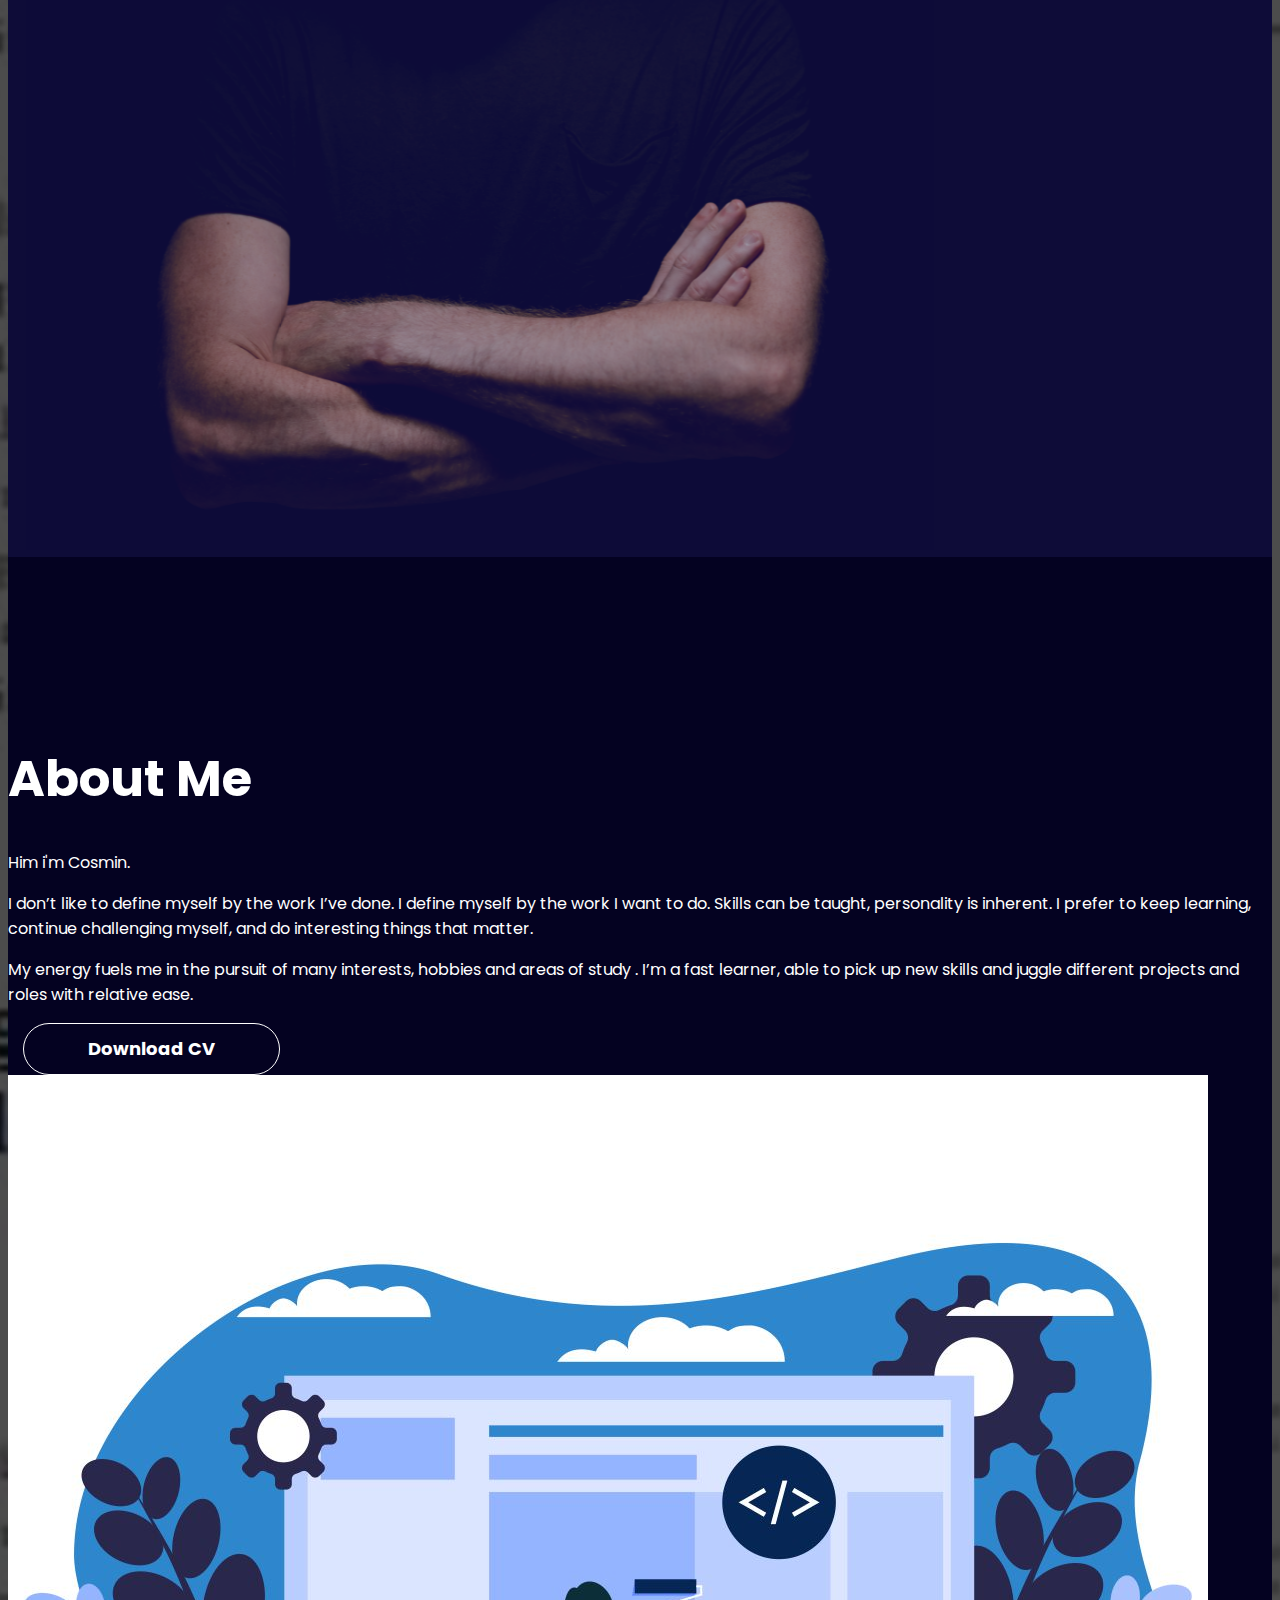
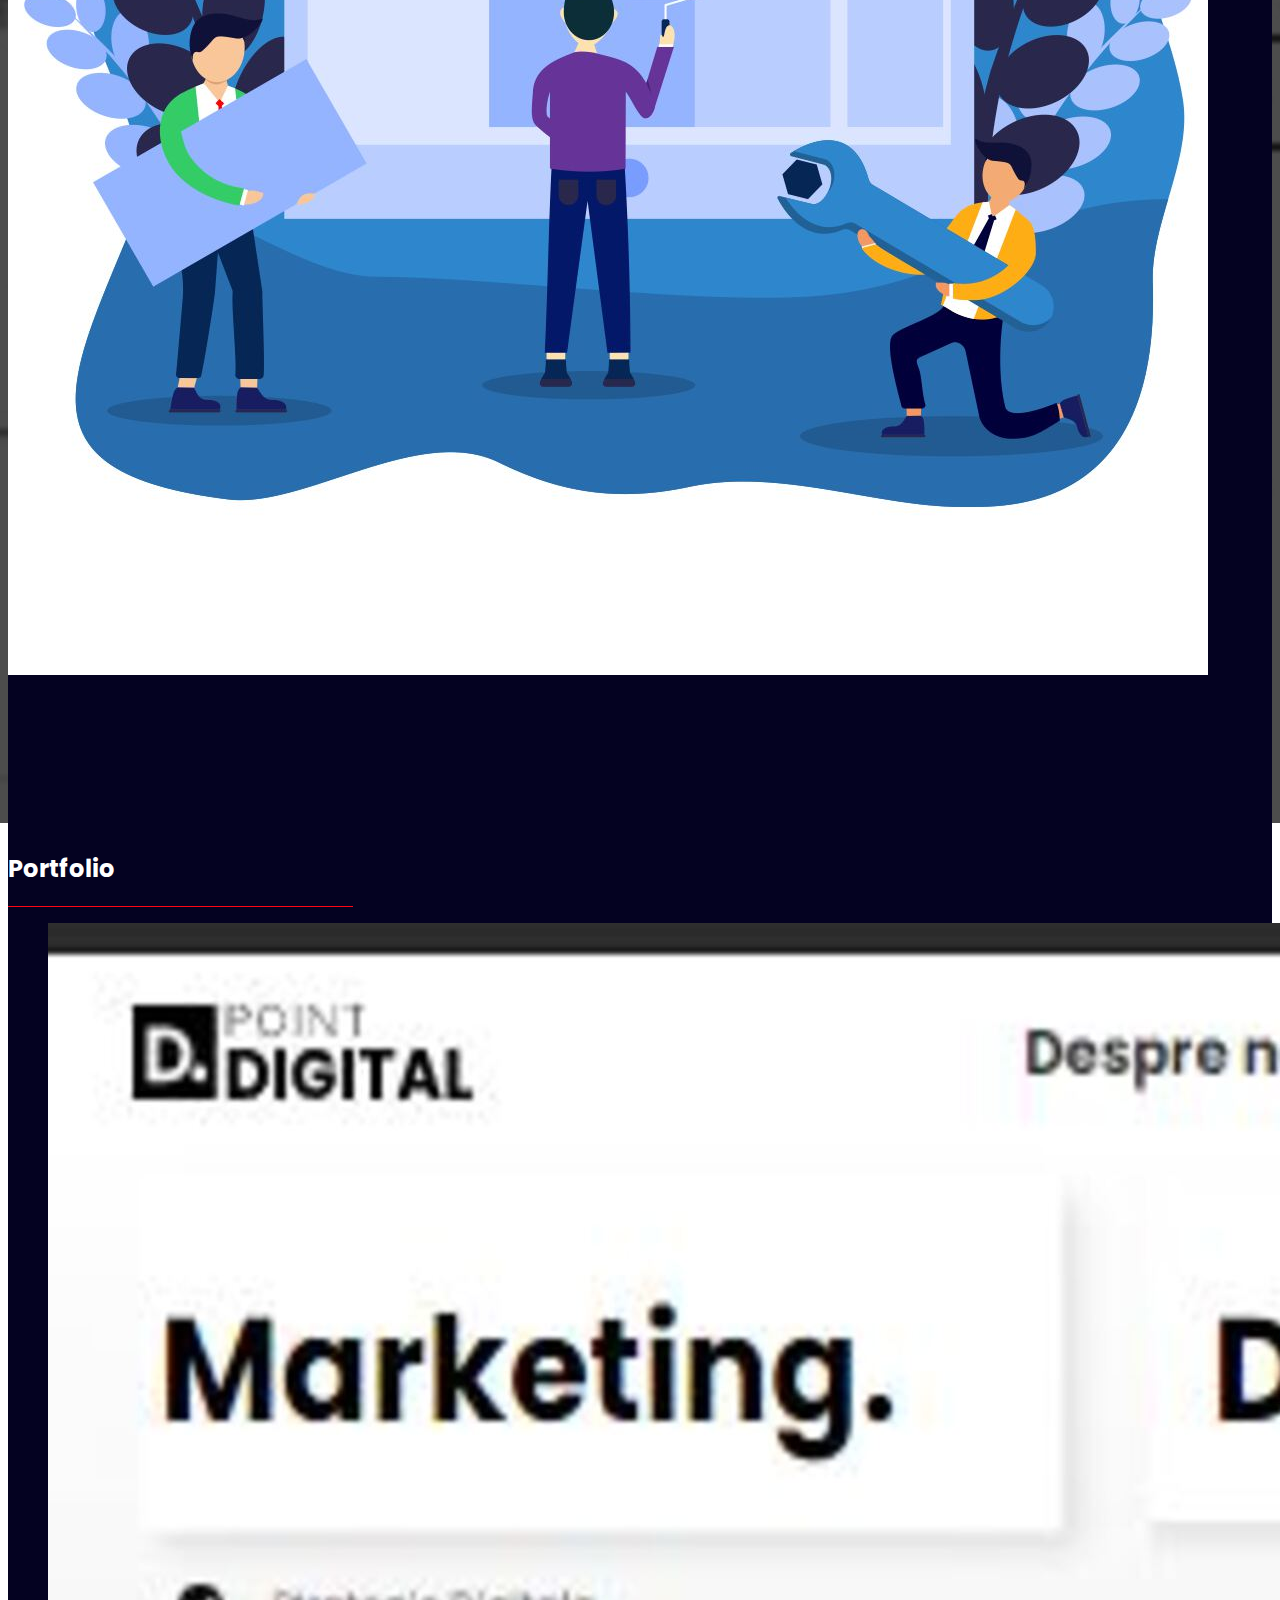
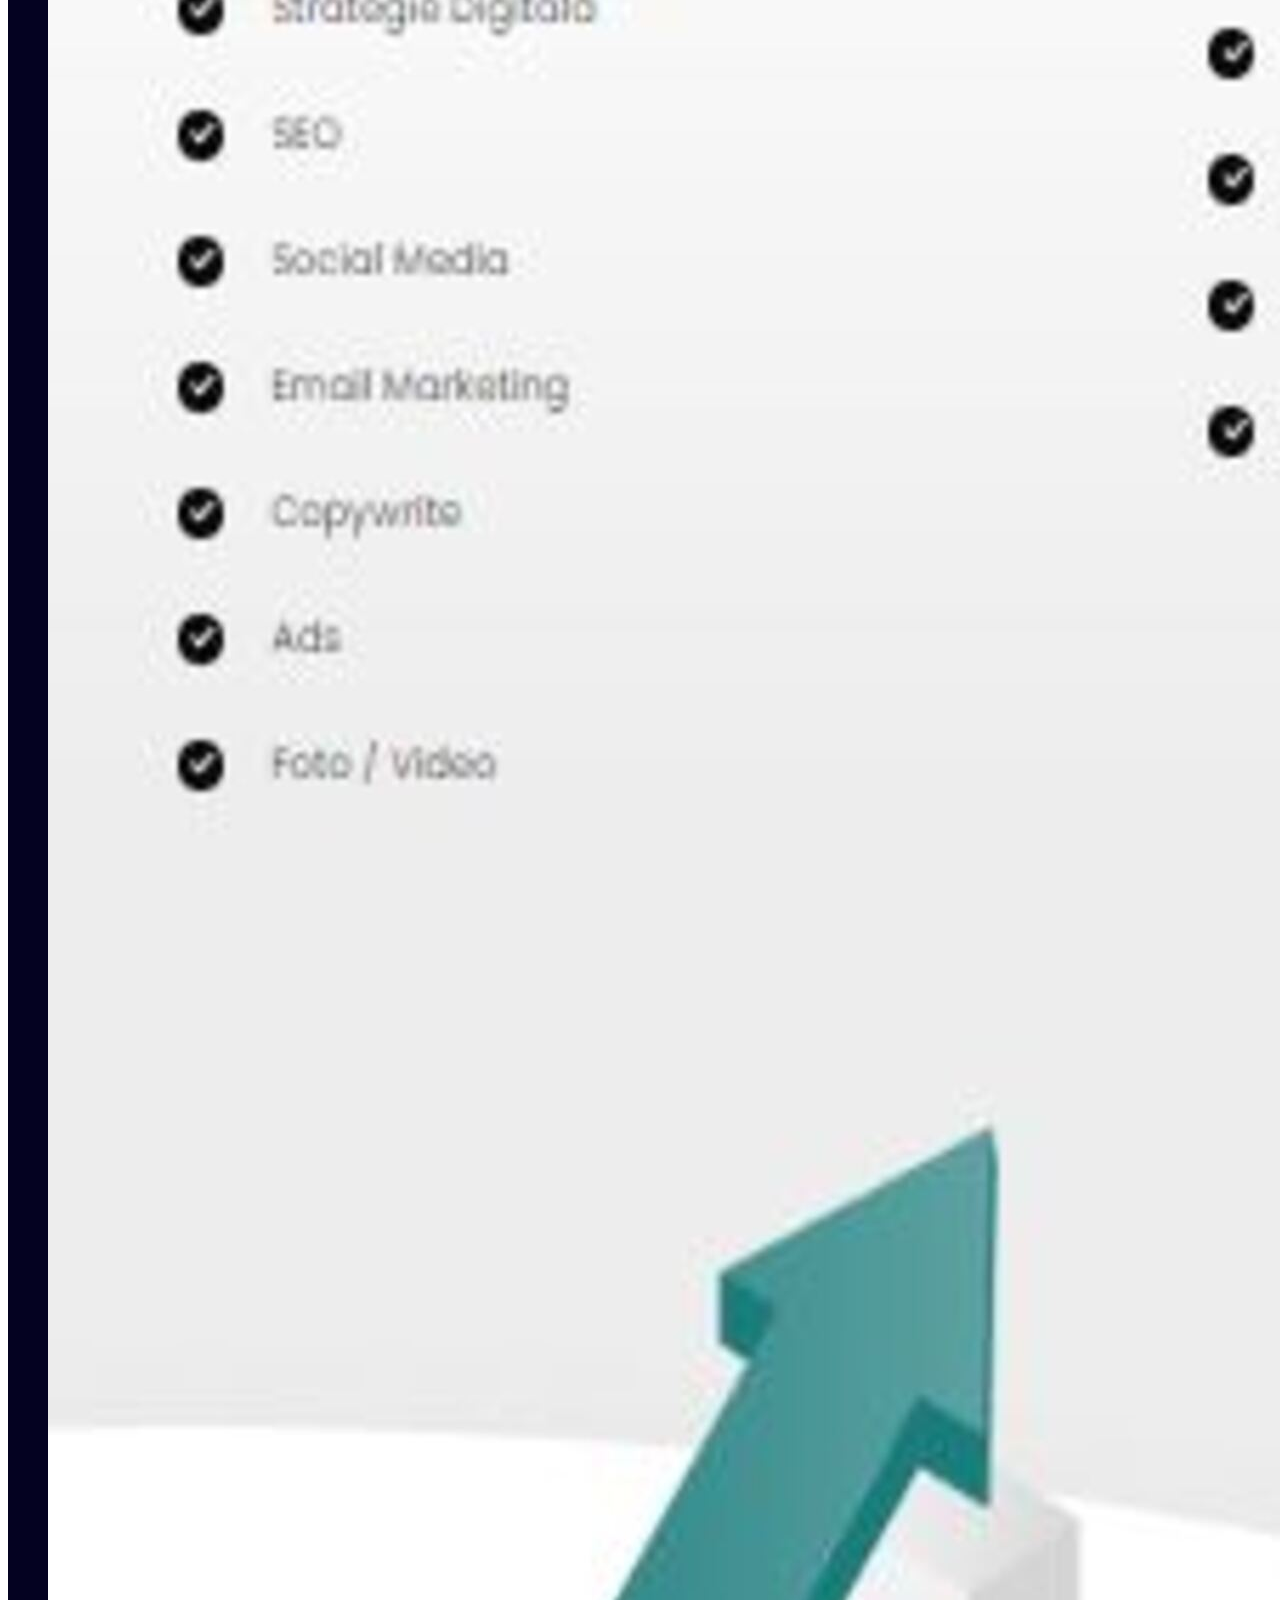
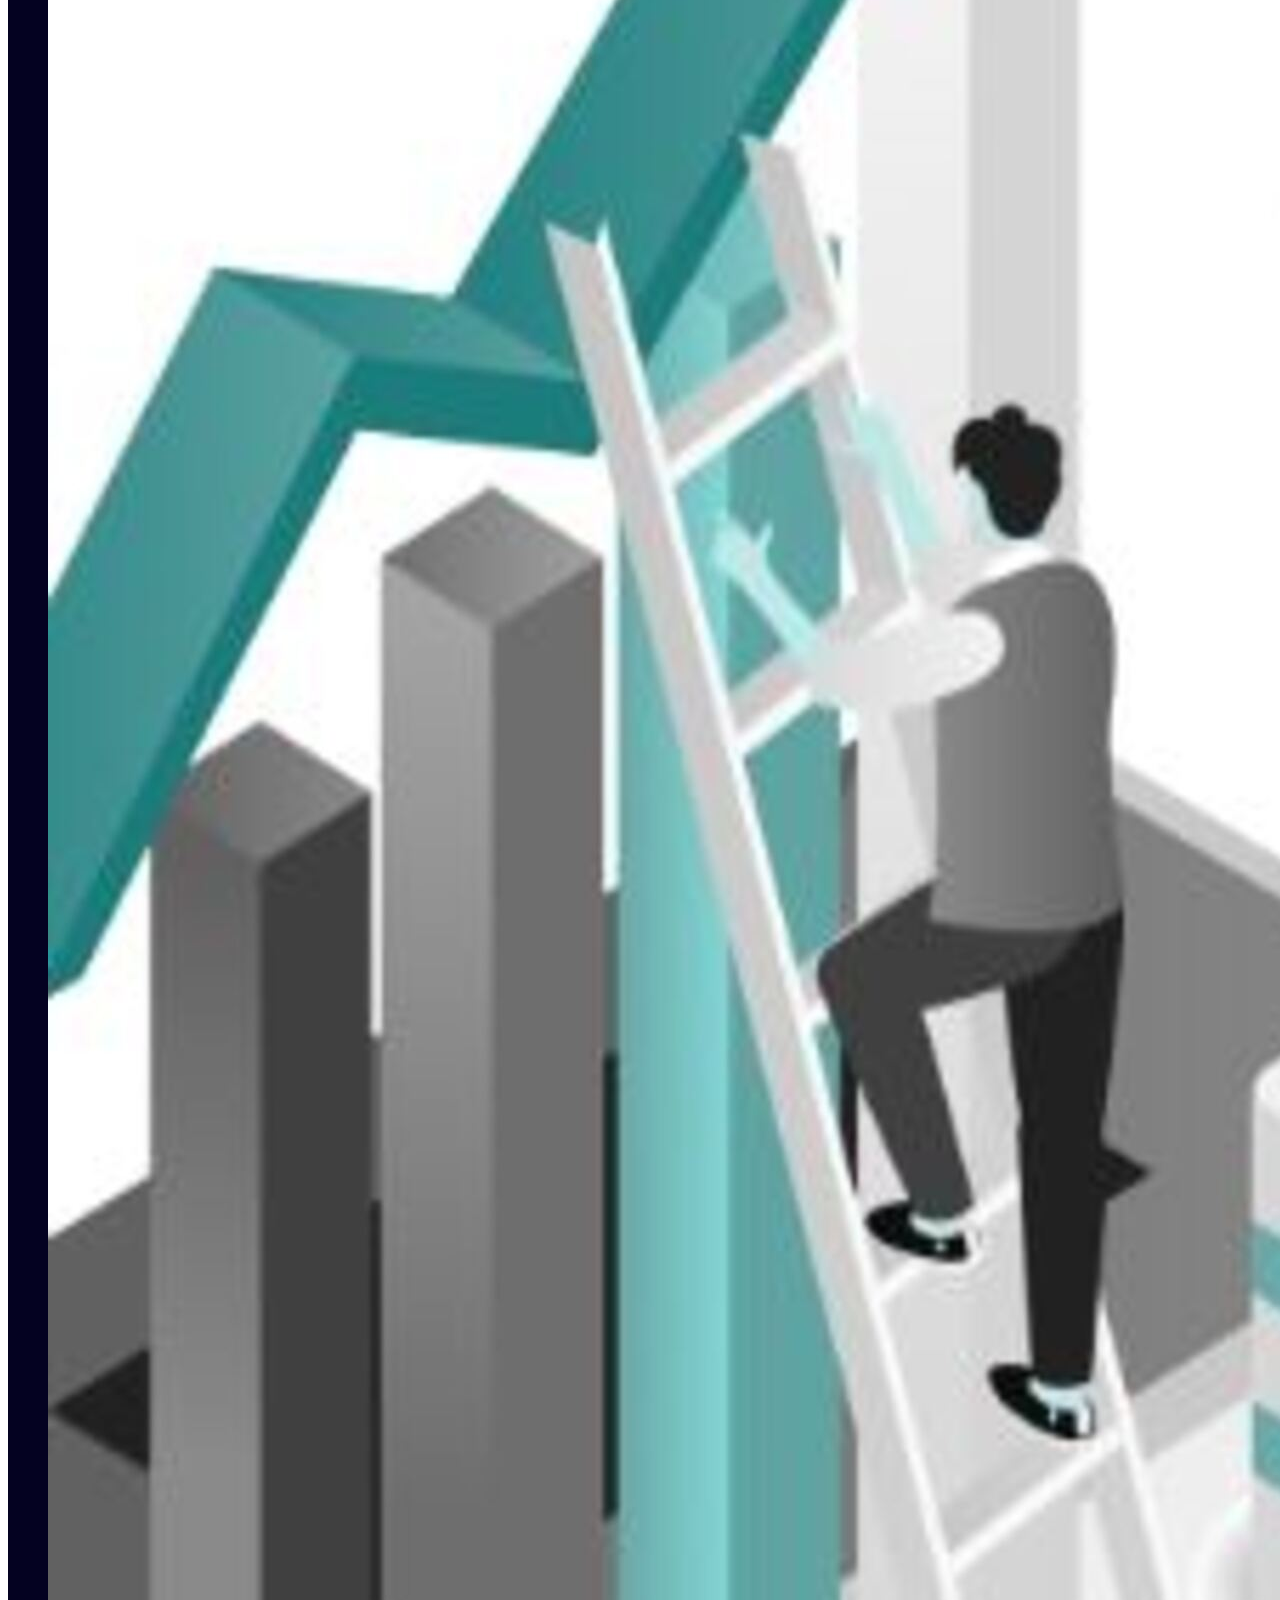
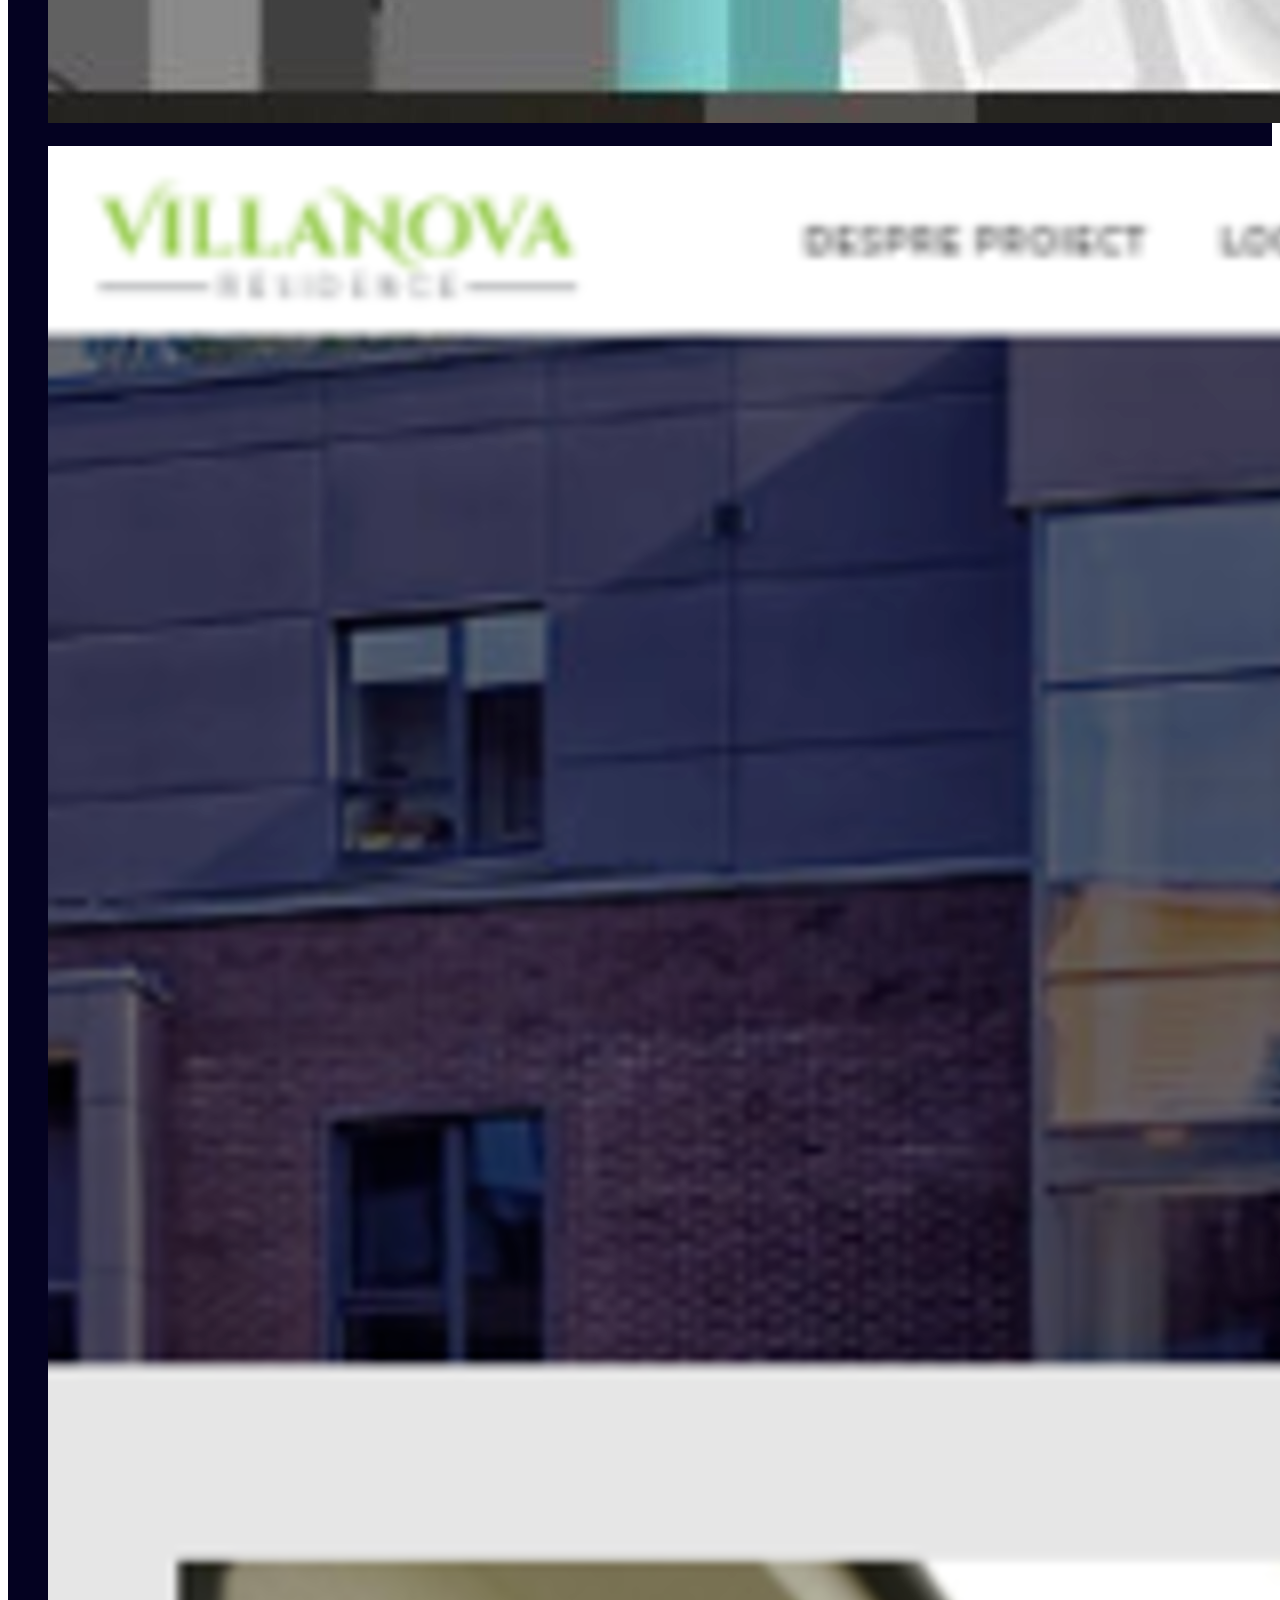
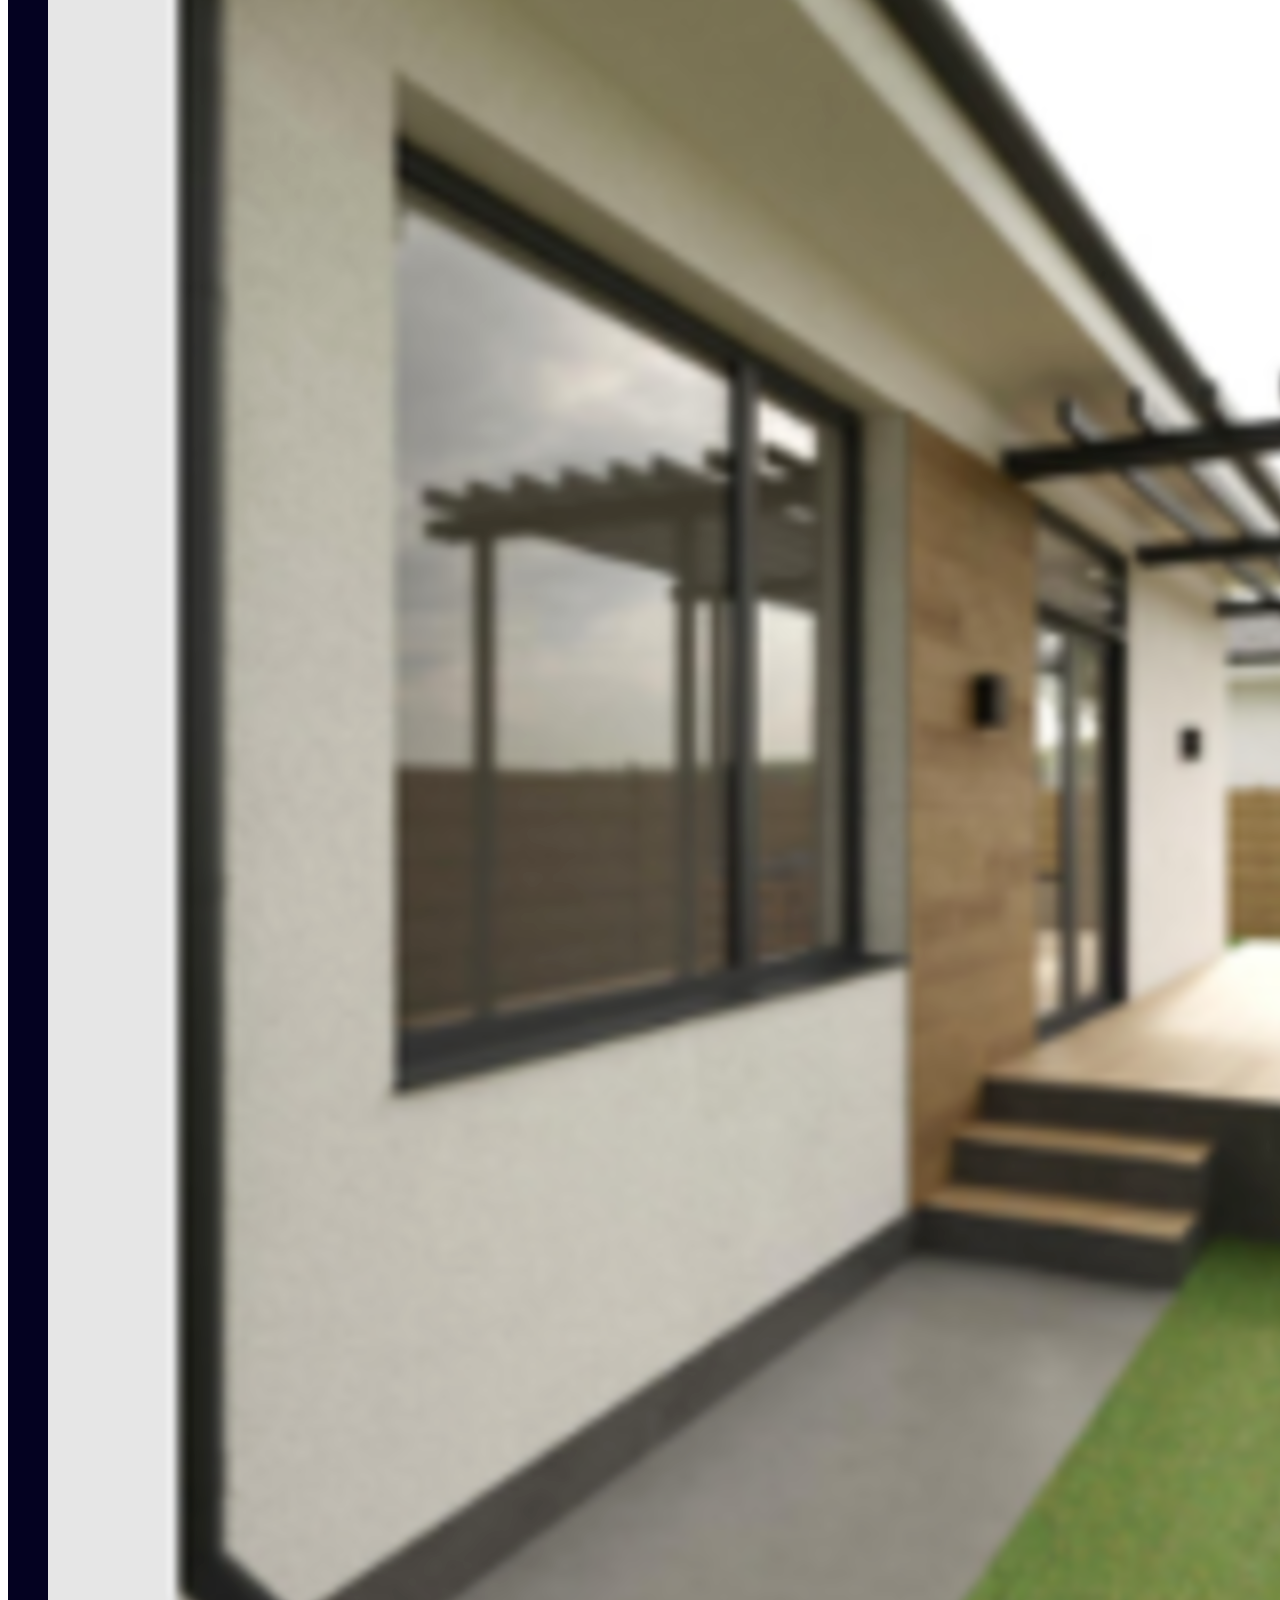
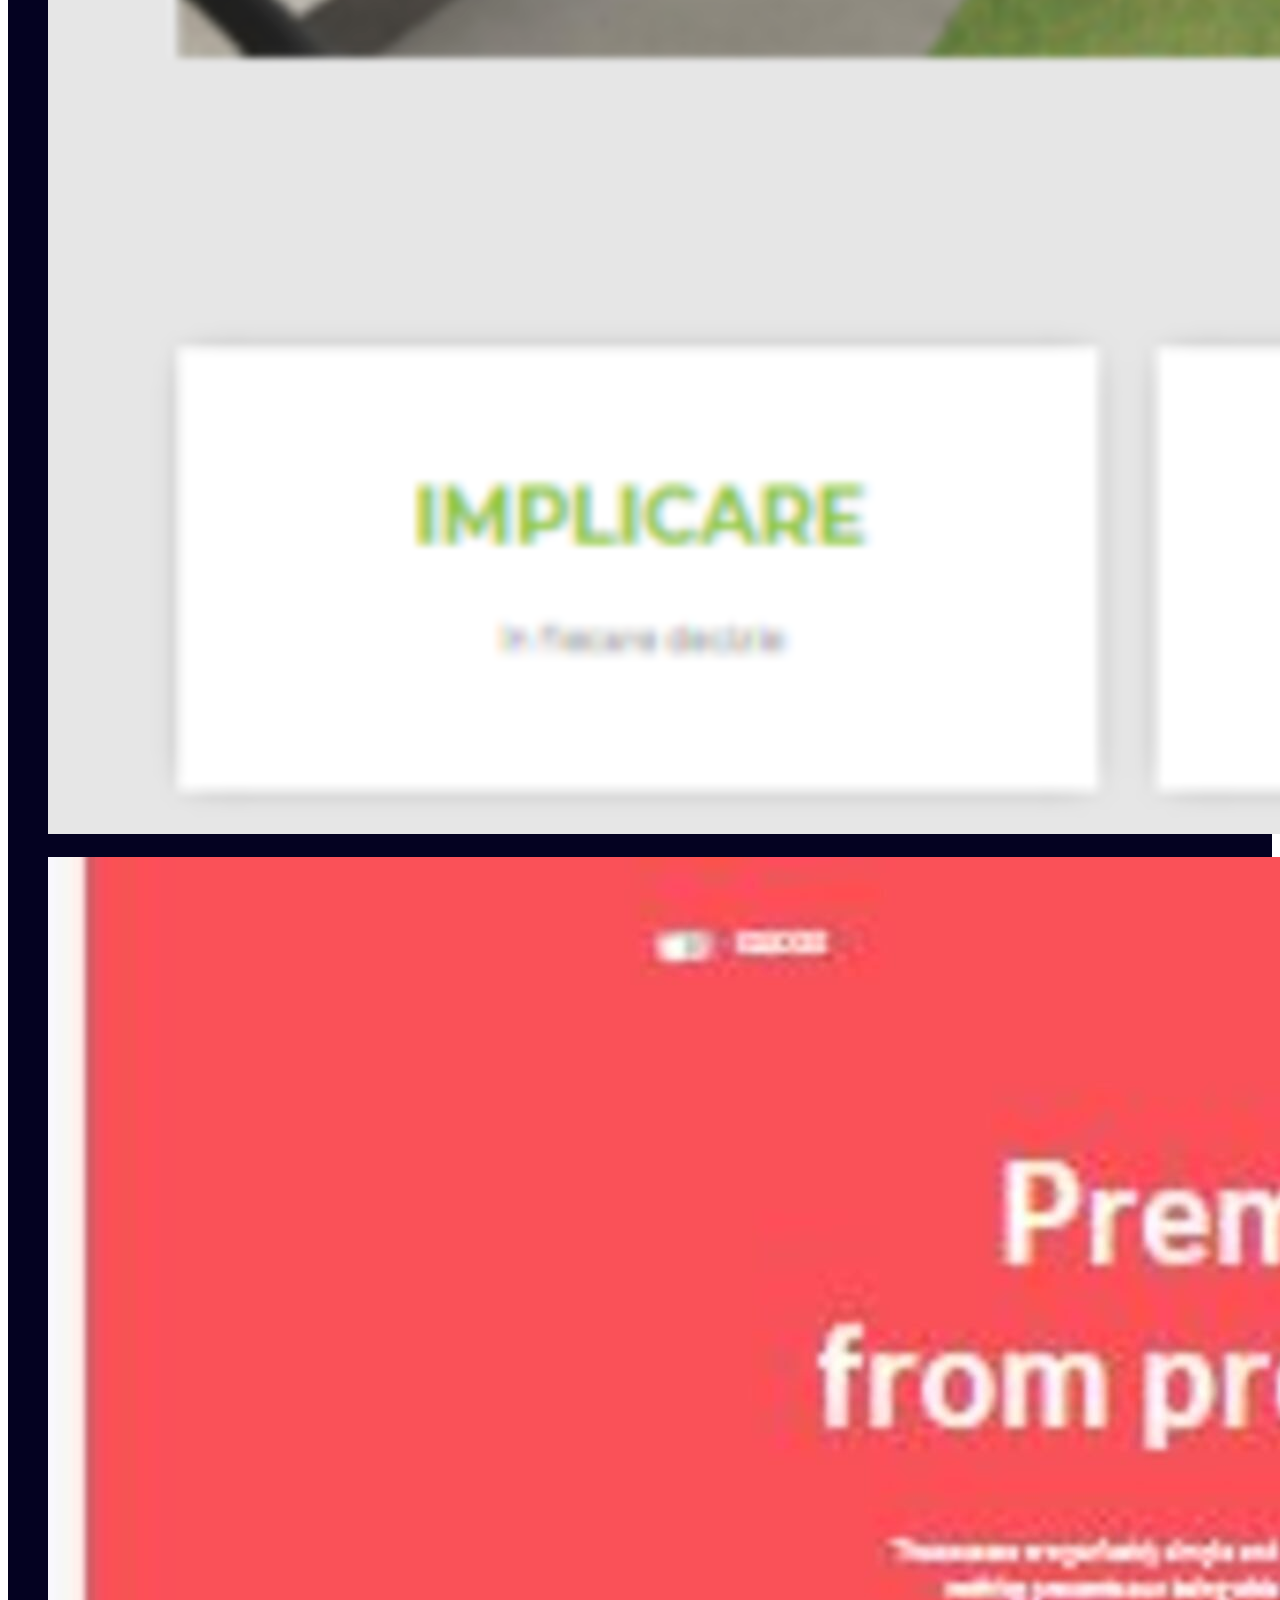
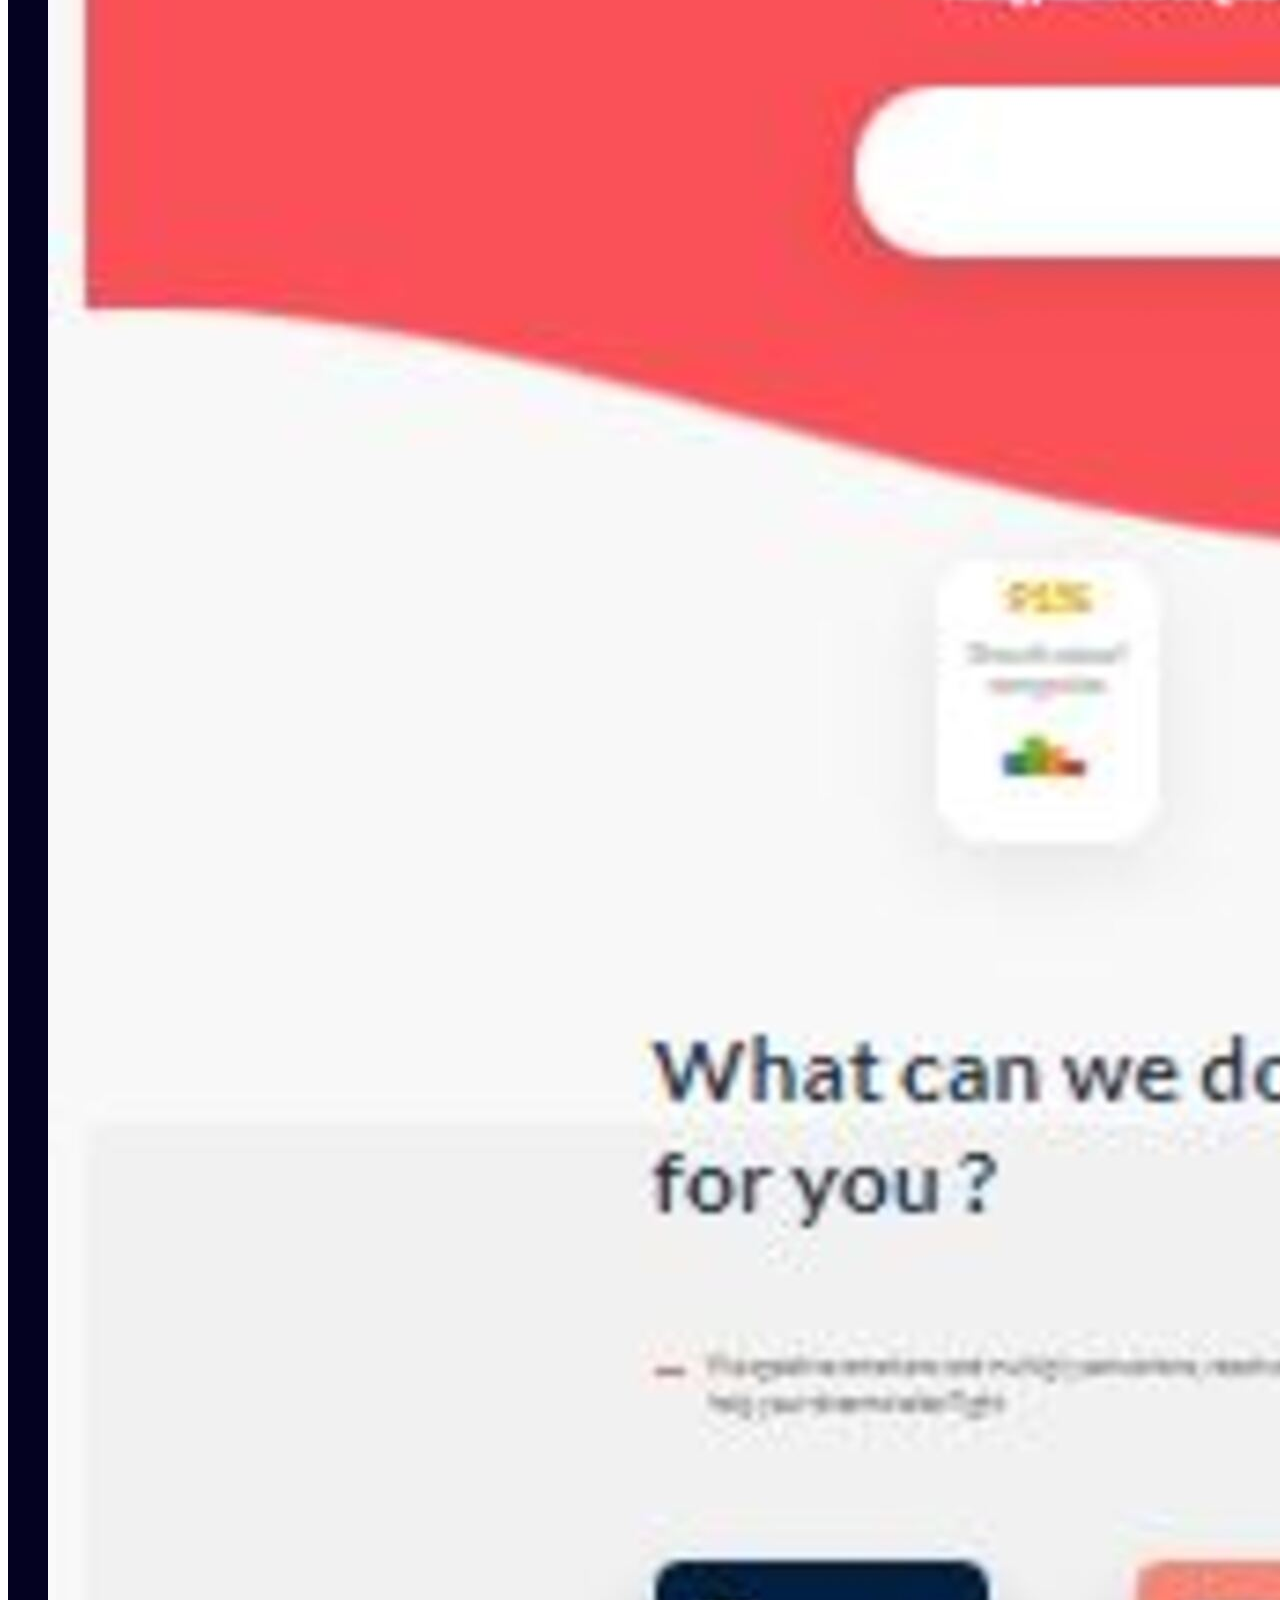
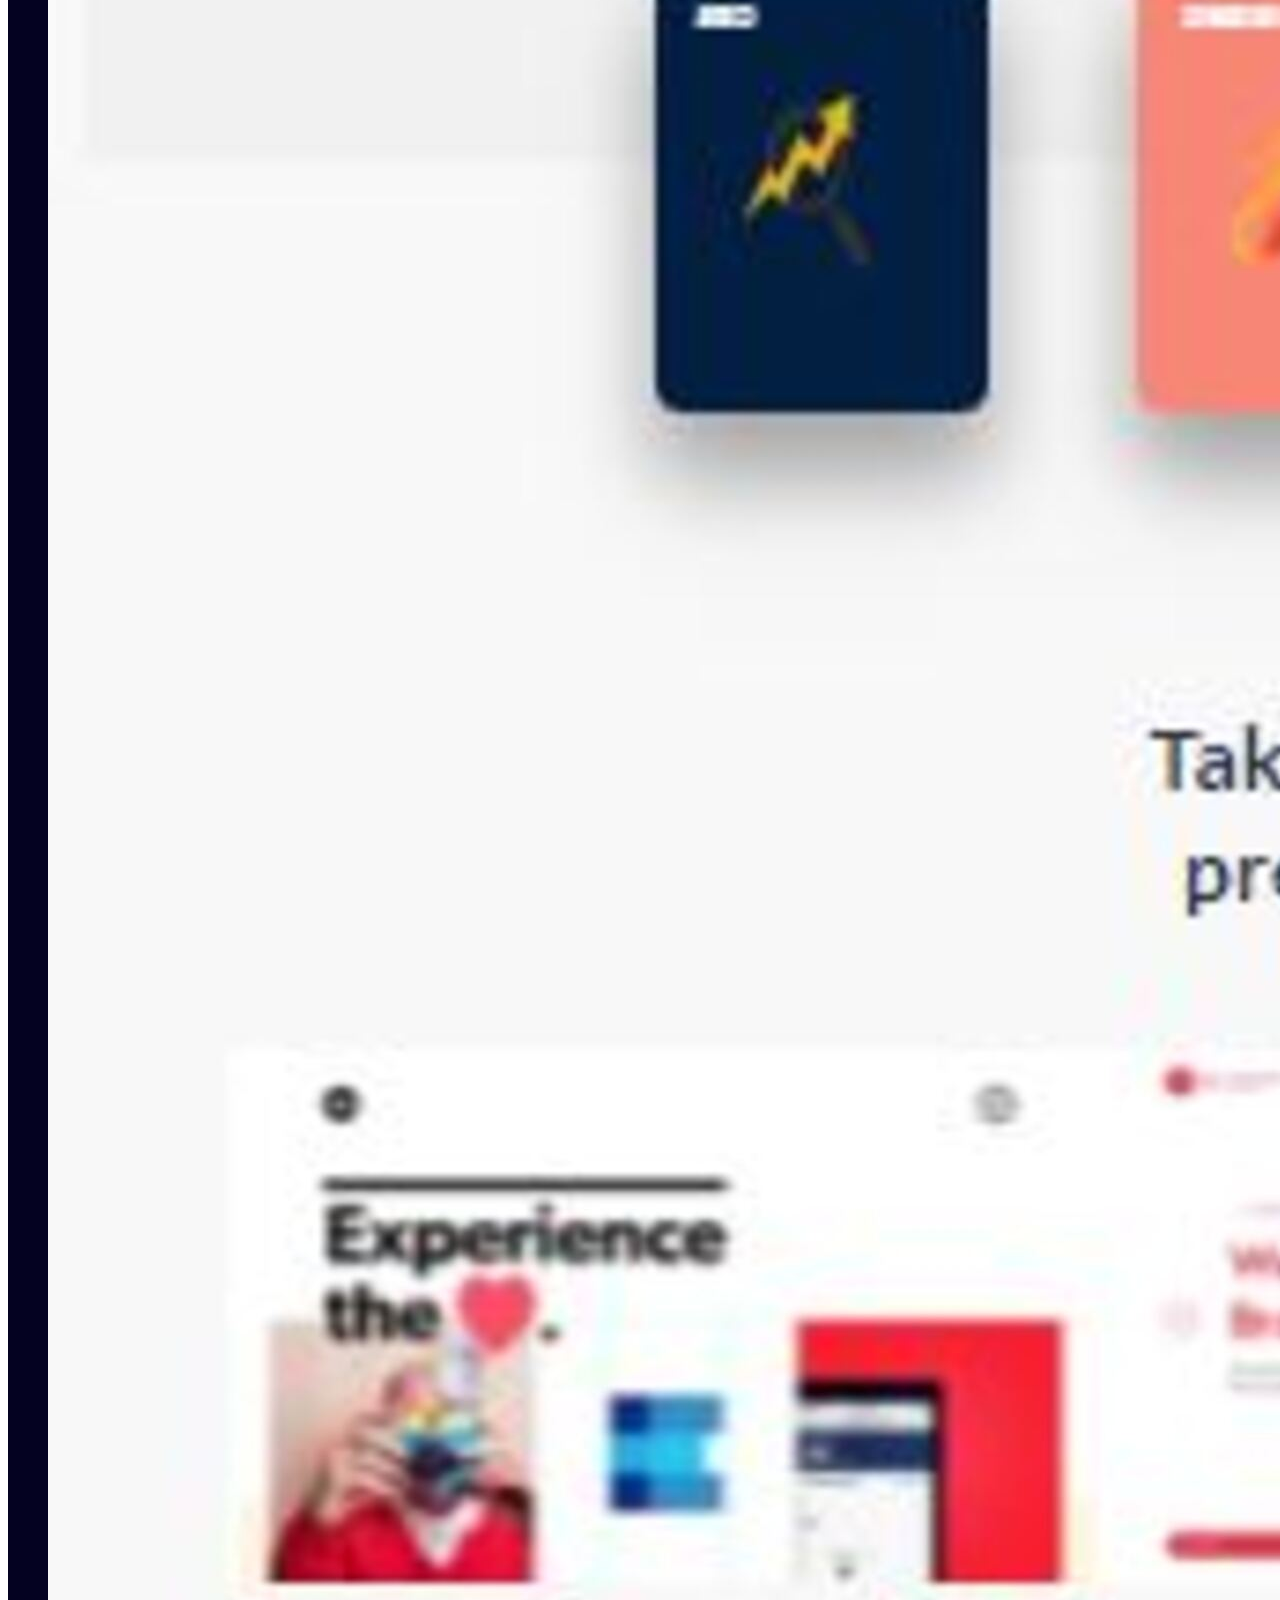
==== commit d4f73d73: "Add files via upload" ====
--- a/Site/index.html
+++ b/Site/index.html
@@ -17,6 +17,9 @@
 
 
 <body>
+  <div id="preloader">
+    <div id="status">&nbsp;</div>
+  </div>
   <nav class="navbar navbar-expand-sm navbar-dark fixed-top" id="main-nav">
     <div class="container">
       <a href="#" class="navbar-brand"><img src="imgs/Portfolio.png" style="height:70px;"></a>
@@ -167,6 +170,18 @@
                 </figure>
               </div>
             </div>
+            <div class="carousel-item col-12 col-sm-12 col-md-6 col-lg-4">
+              <div class="card">
+                <figure>
+                  <img class="card-img-top" src="imgs/portfolio6.jpg" alt="Card image cap">
+                  <figcaption class="project-description-overlay p-3 text-center">
+                    <h3 class="m-5">Single Page</h3>
+                    <p>Website created with HTML, CSS</p>
+                    <p><a href="file/Donut_Whole/index.html" target="_blank">Visit</a></p>
+                  </figcaption>
+                </figure>
+              </div>
+            </div>
 
 
           </div>
@@ -273,6 +288,7 @@
 
 
 
+  <script src="https://ajax.googleapis.com/ajax/libs/jquery/2.1.1/jquery.min.js"></script>
 
   <script src="http://code.jquery.com/jquery-3.3.1.min.js"
     integrity="sha256-FgpCb/KJQlLNfOu91ta32o/NMZxltwRo8QtmkMRdAu8=" crossorigin="anonymous"></script>
--- a/Site/style.css
+++ b/Site/style.css
@@ -339,4 +339,32 @@
     justify-content: center;
     margin:0;
   }
+}
+
+#preloader {
+  position: fixed;
+  top: 0;
+  left: 0;
+  right: 0;
+  bottom: 0;
+  background-color: #000;
+  /* change if the mask should have another color then white */
+  z-index: 9999;
+  /* makes sure it stays on top */
+}
+
+#status {
+  width: 200px;
+  height: 200px;
+  position: absolute;
+  left: 50%;
+  /* centers the loading animation horizontally one the screen */
+  top: 50%;
+  /* centers the loading animation vertically one the screen */
+  background-image: url(https://media.giphy.com/media/4EFt4UAegpqTy3nVce/giphy.gif);
+  /* path to your loading animation */
+  background-repeat: no-repeat;
+  background-position: center;
+  margin: -100px 0 0 -100px;
+  /* is width and height divided by two */
 }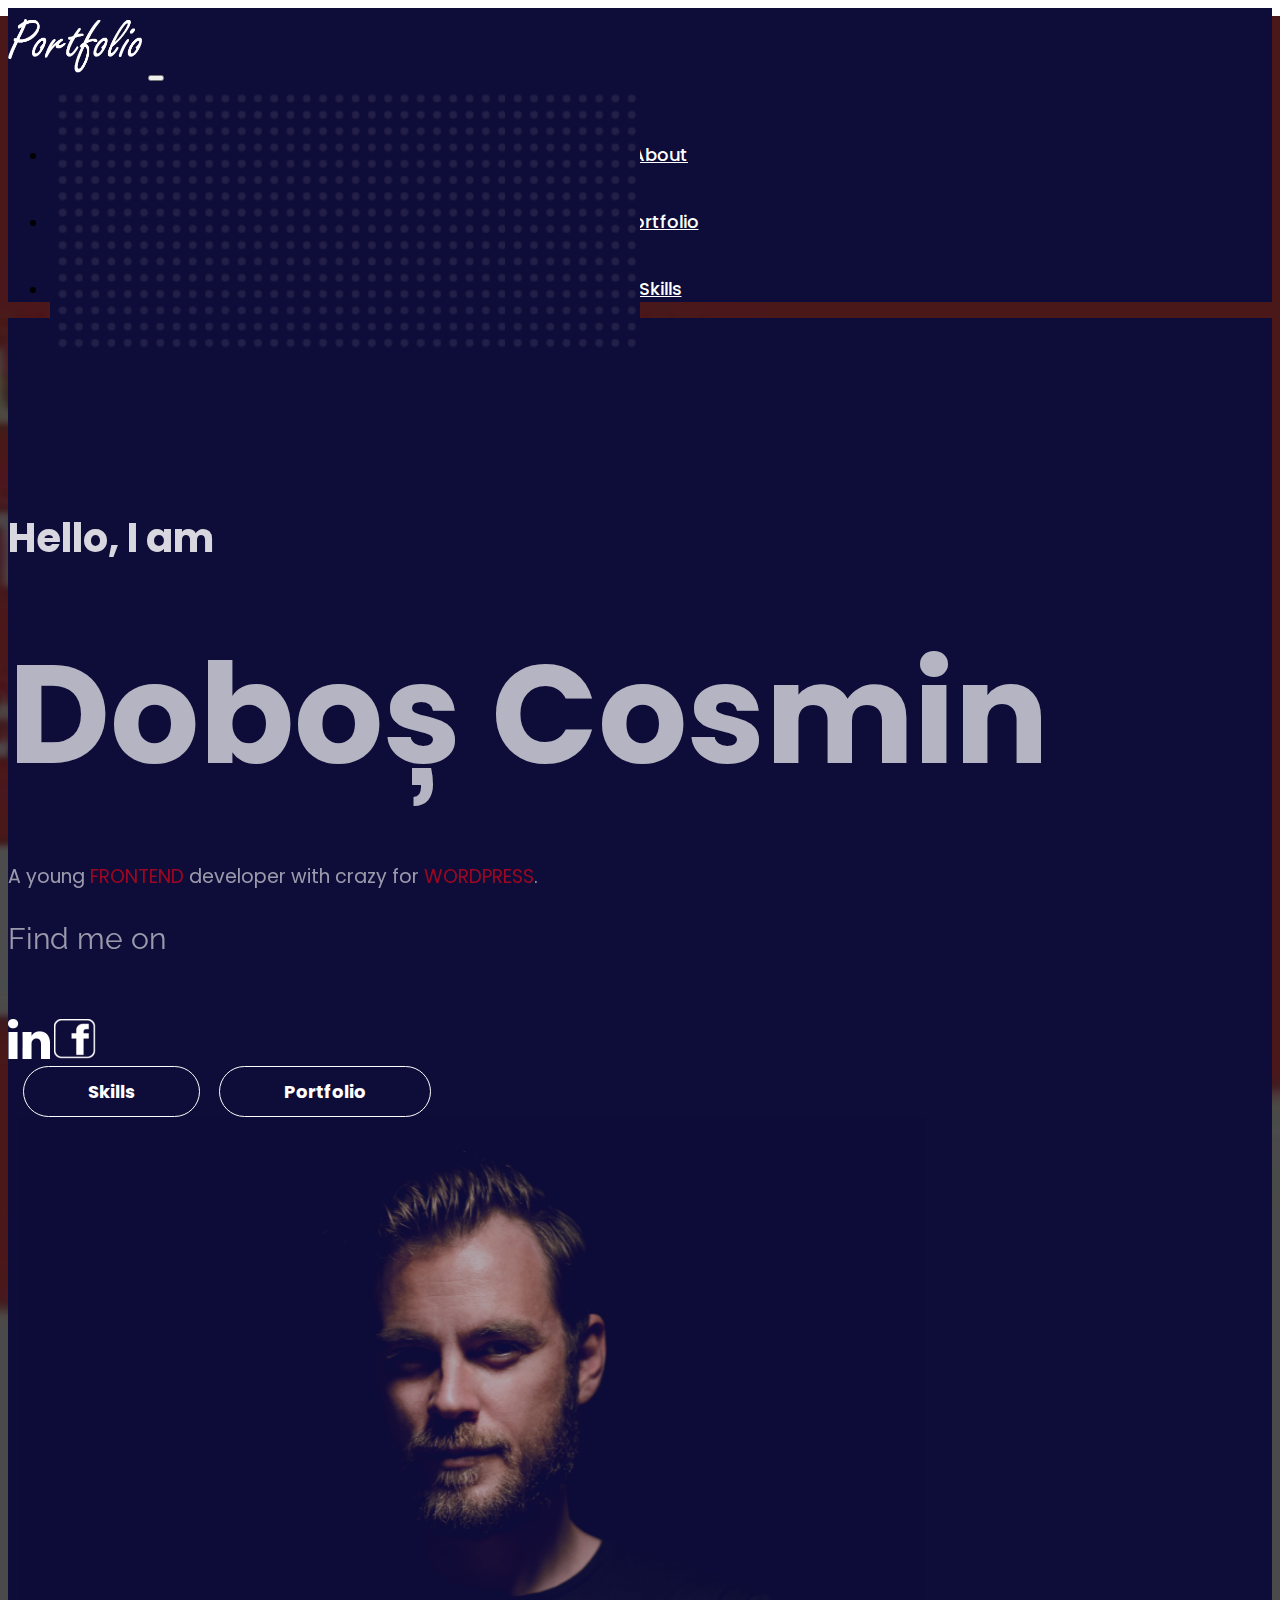
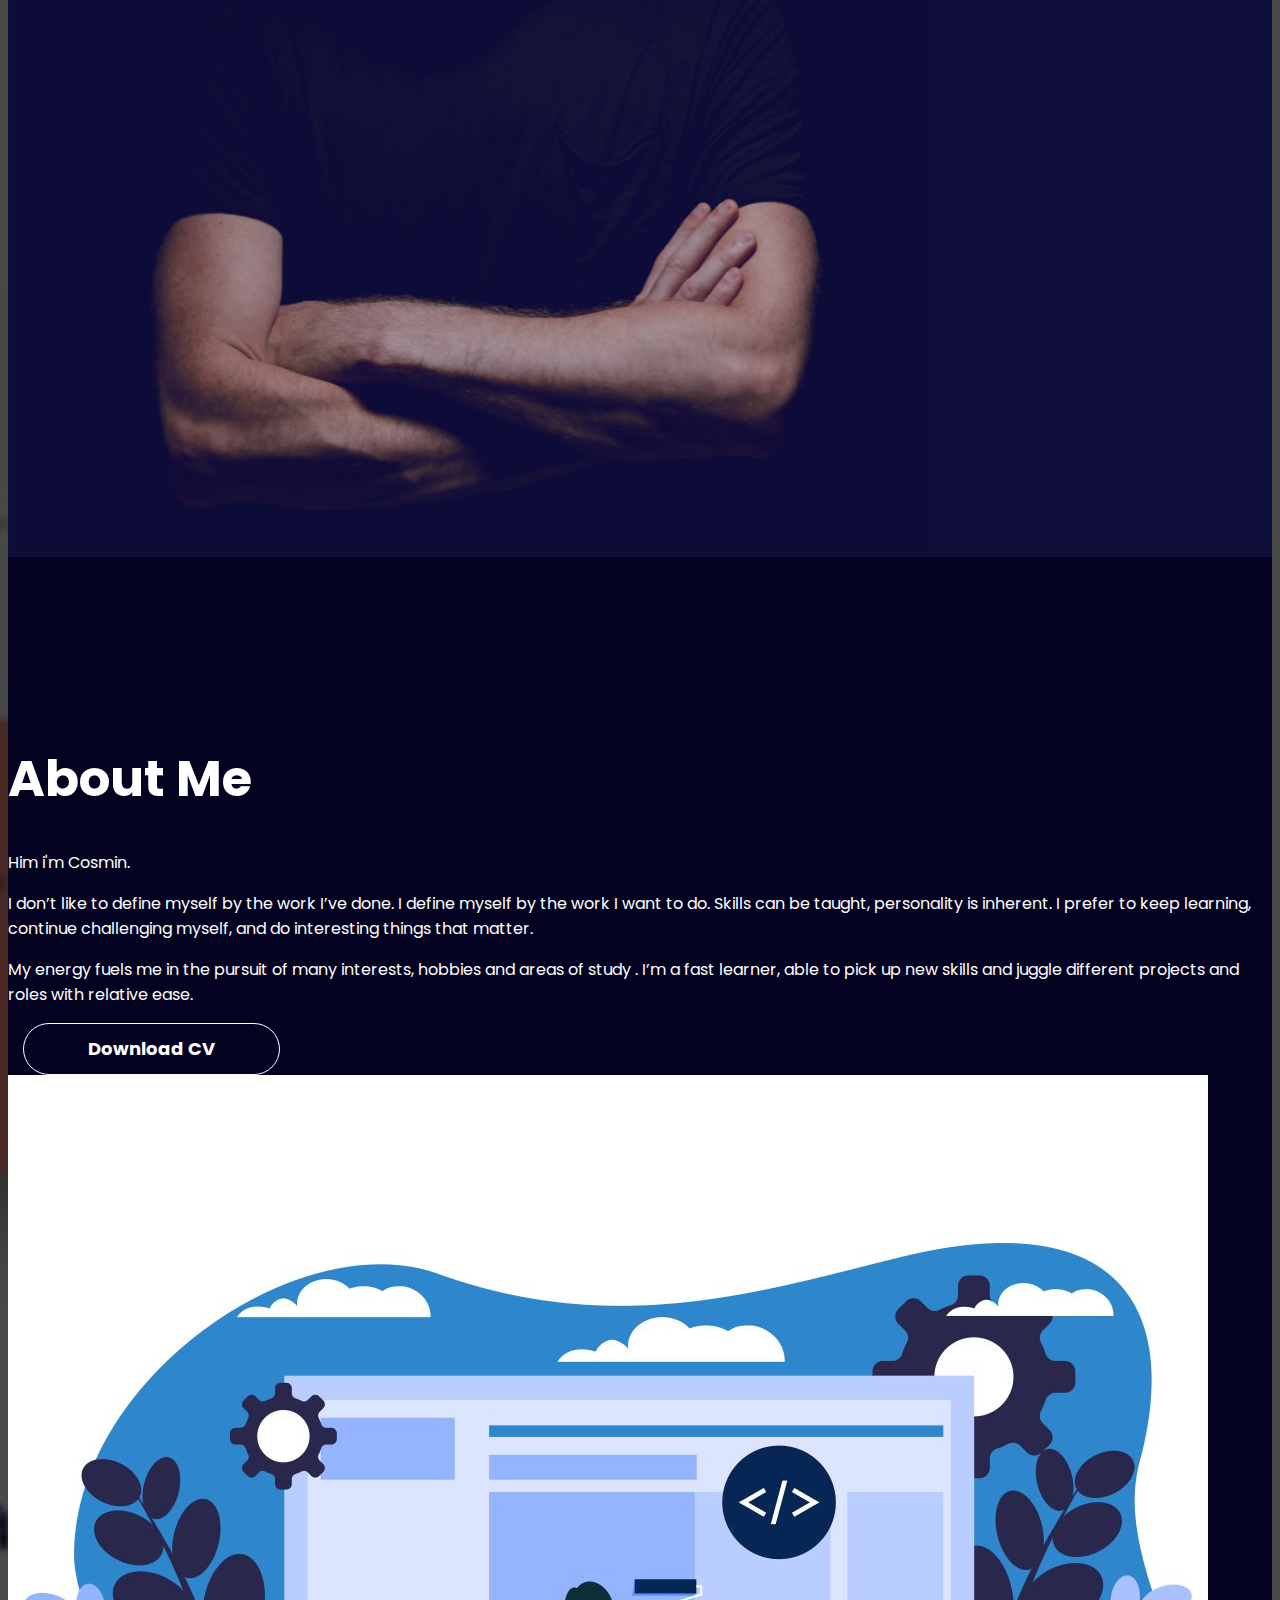
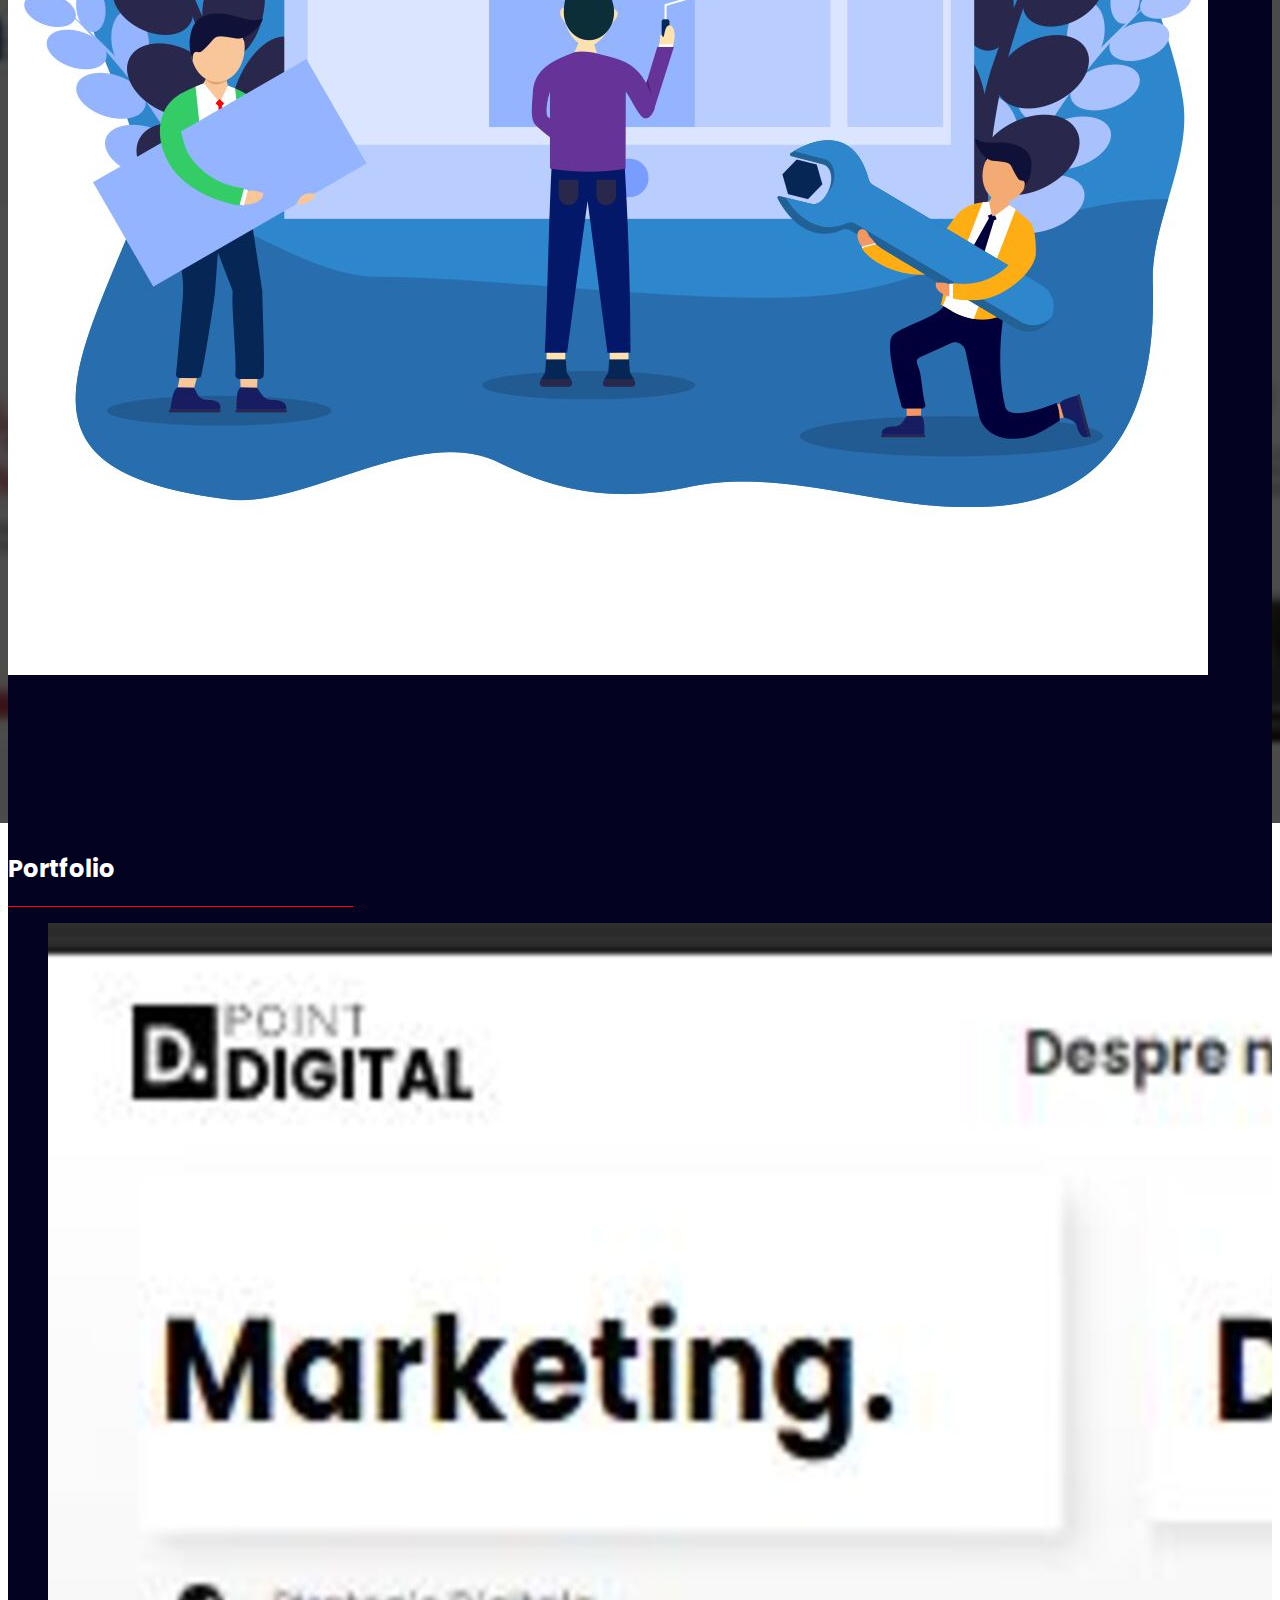
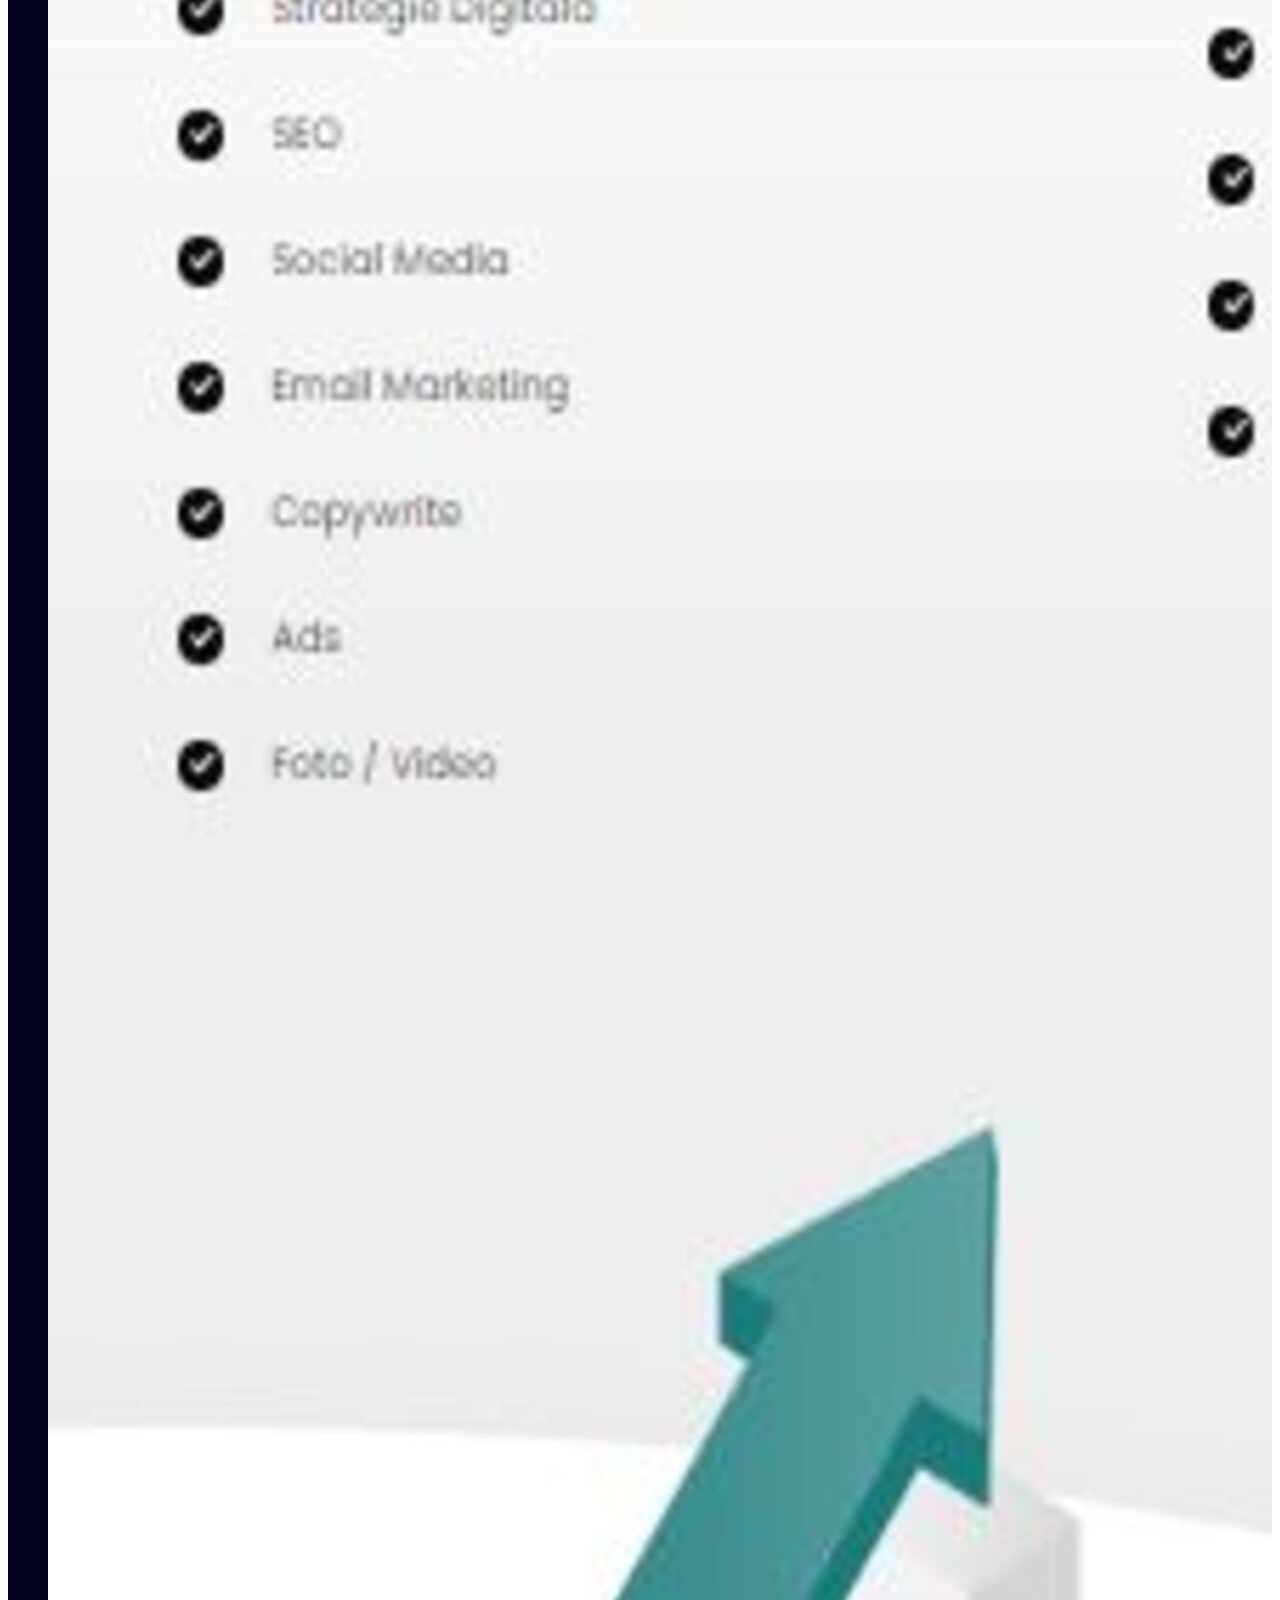
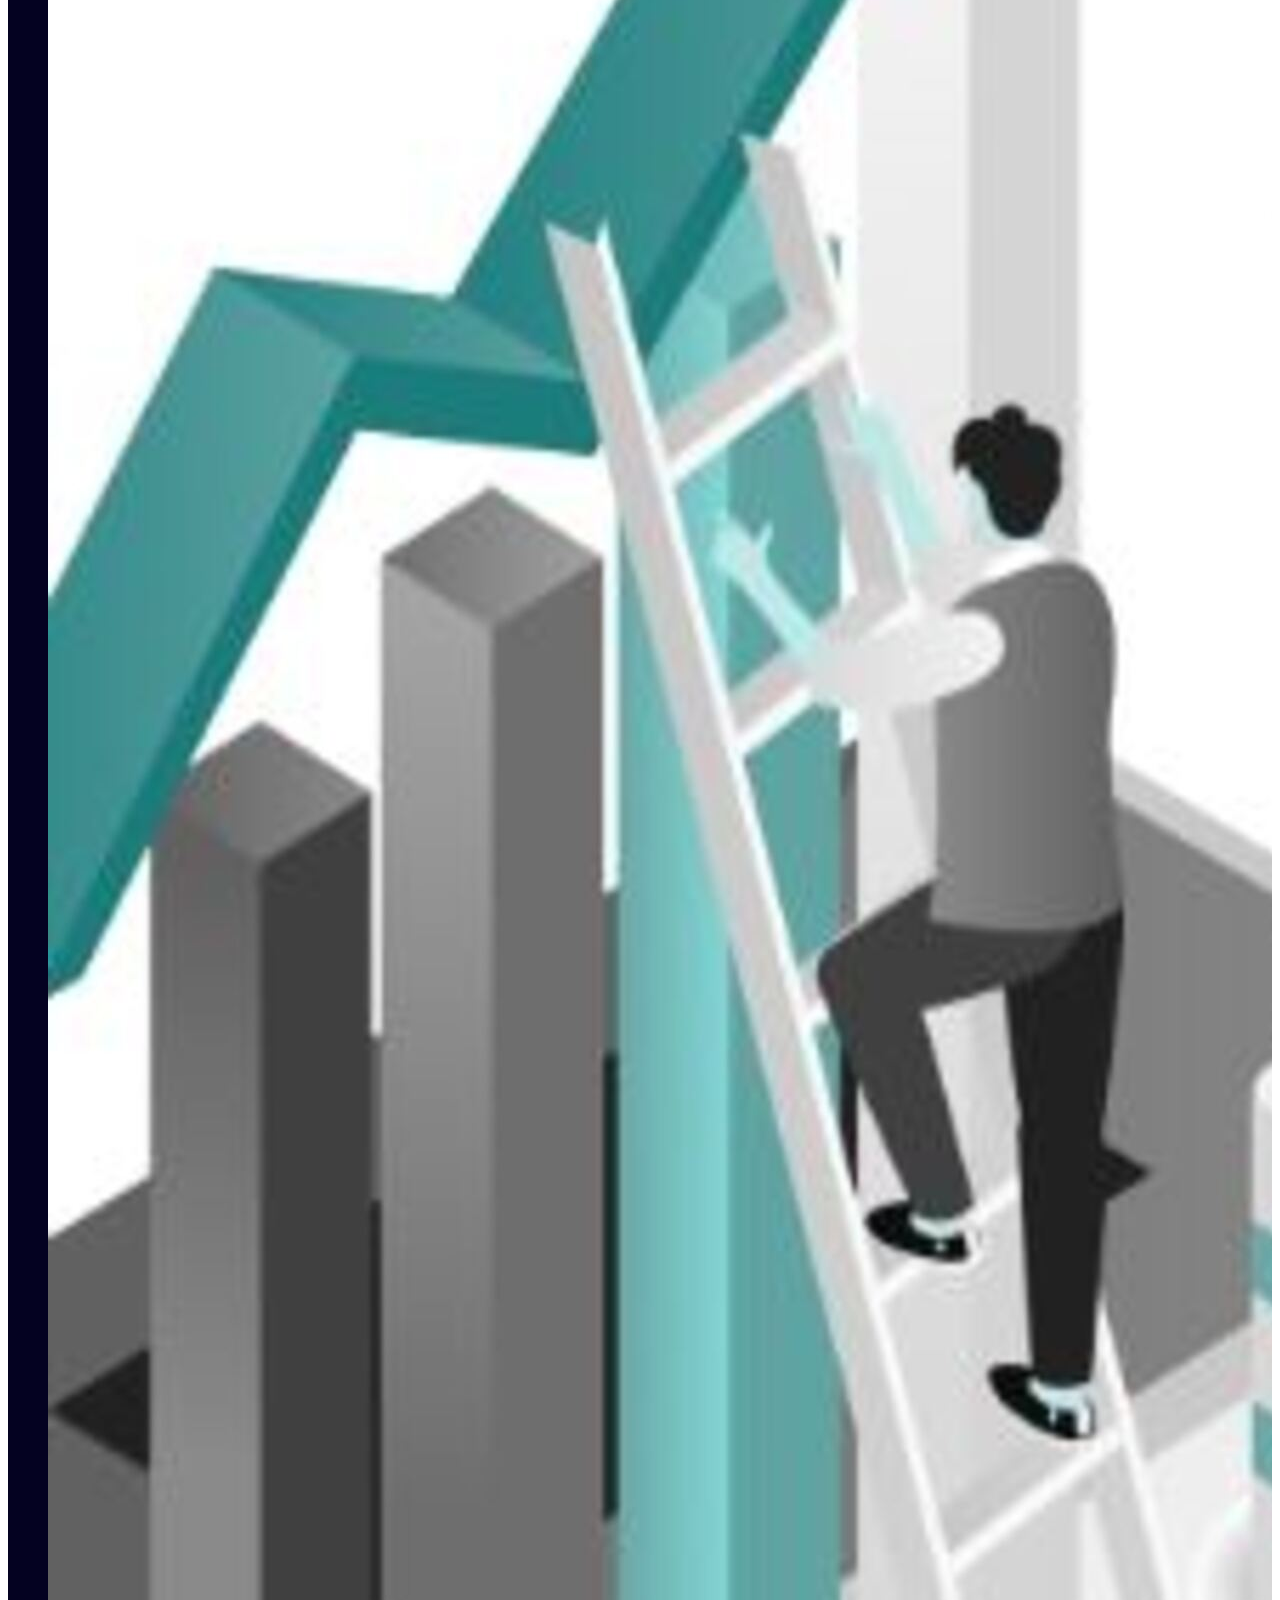
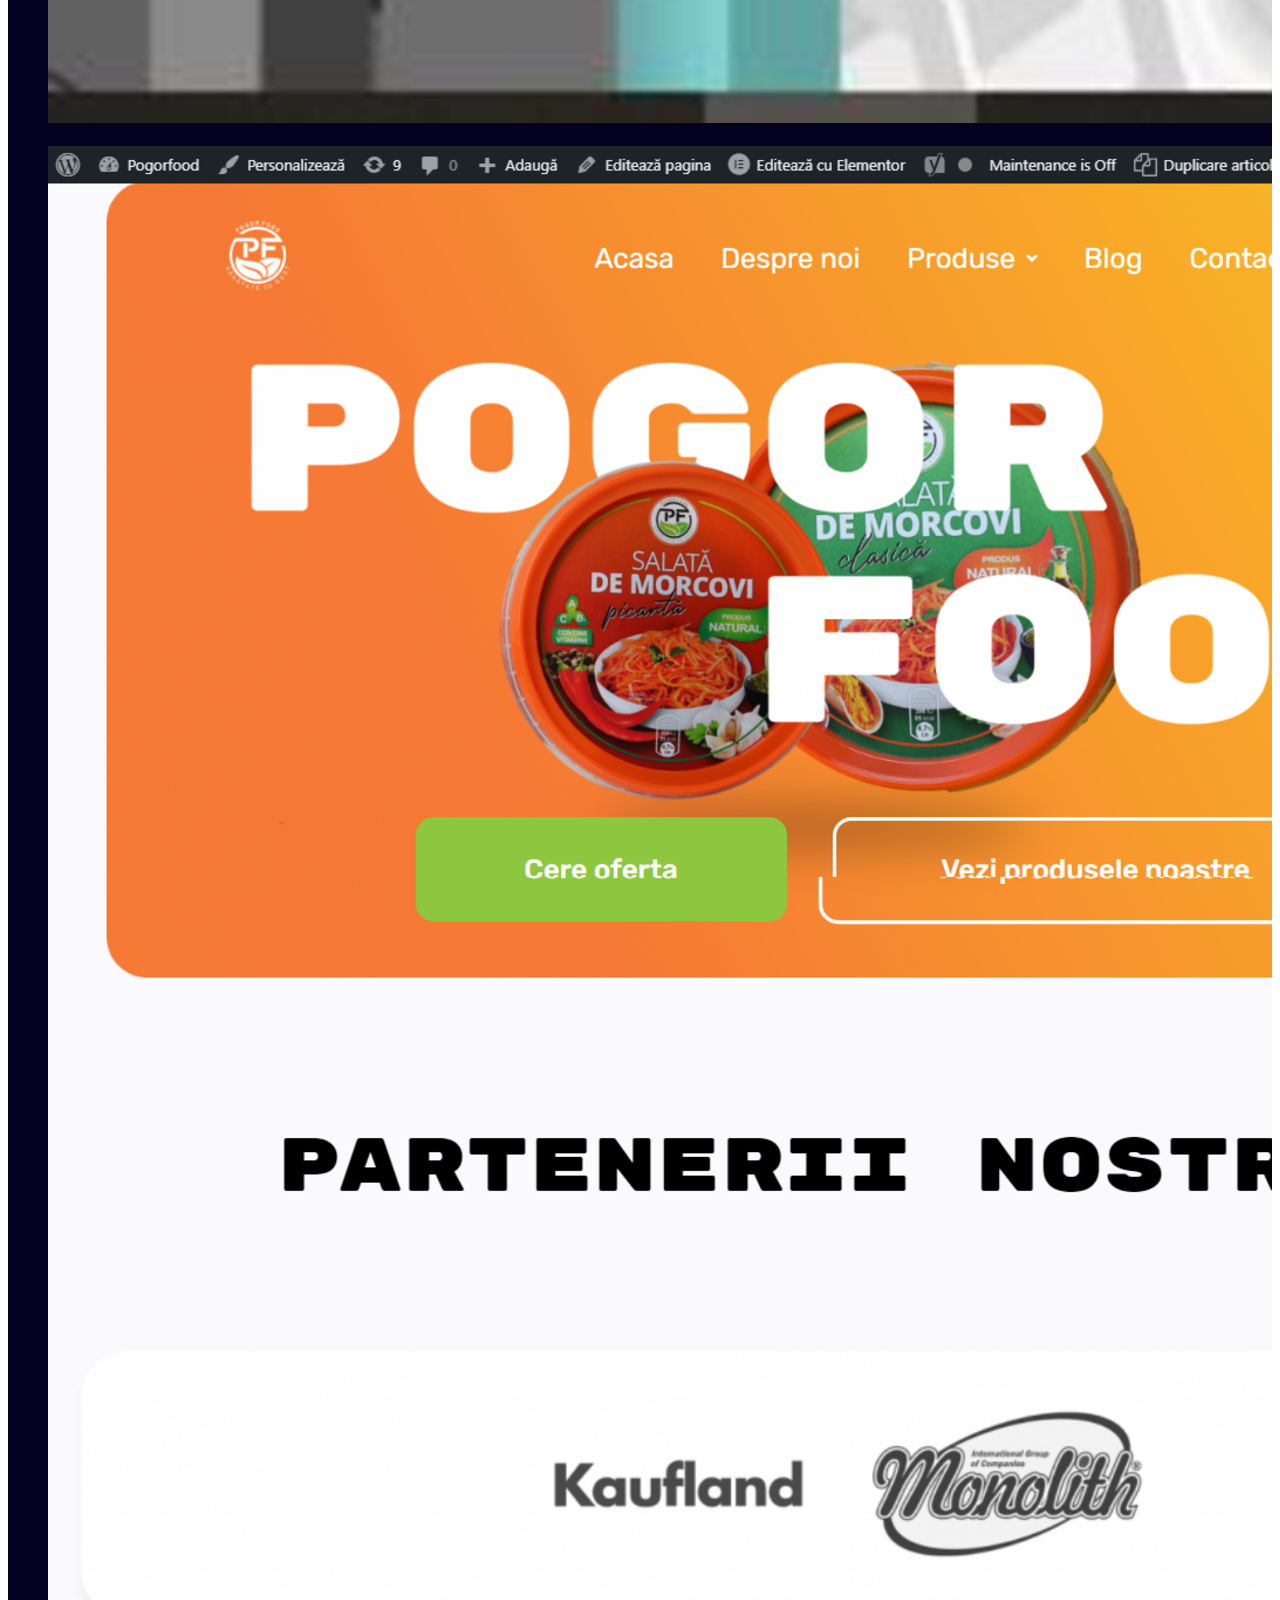
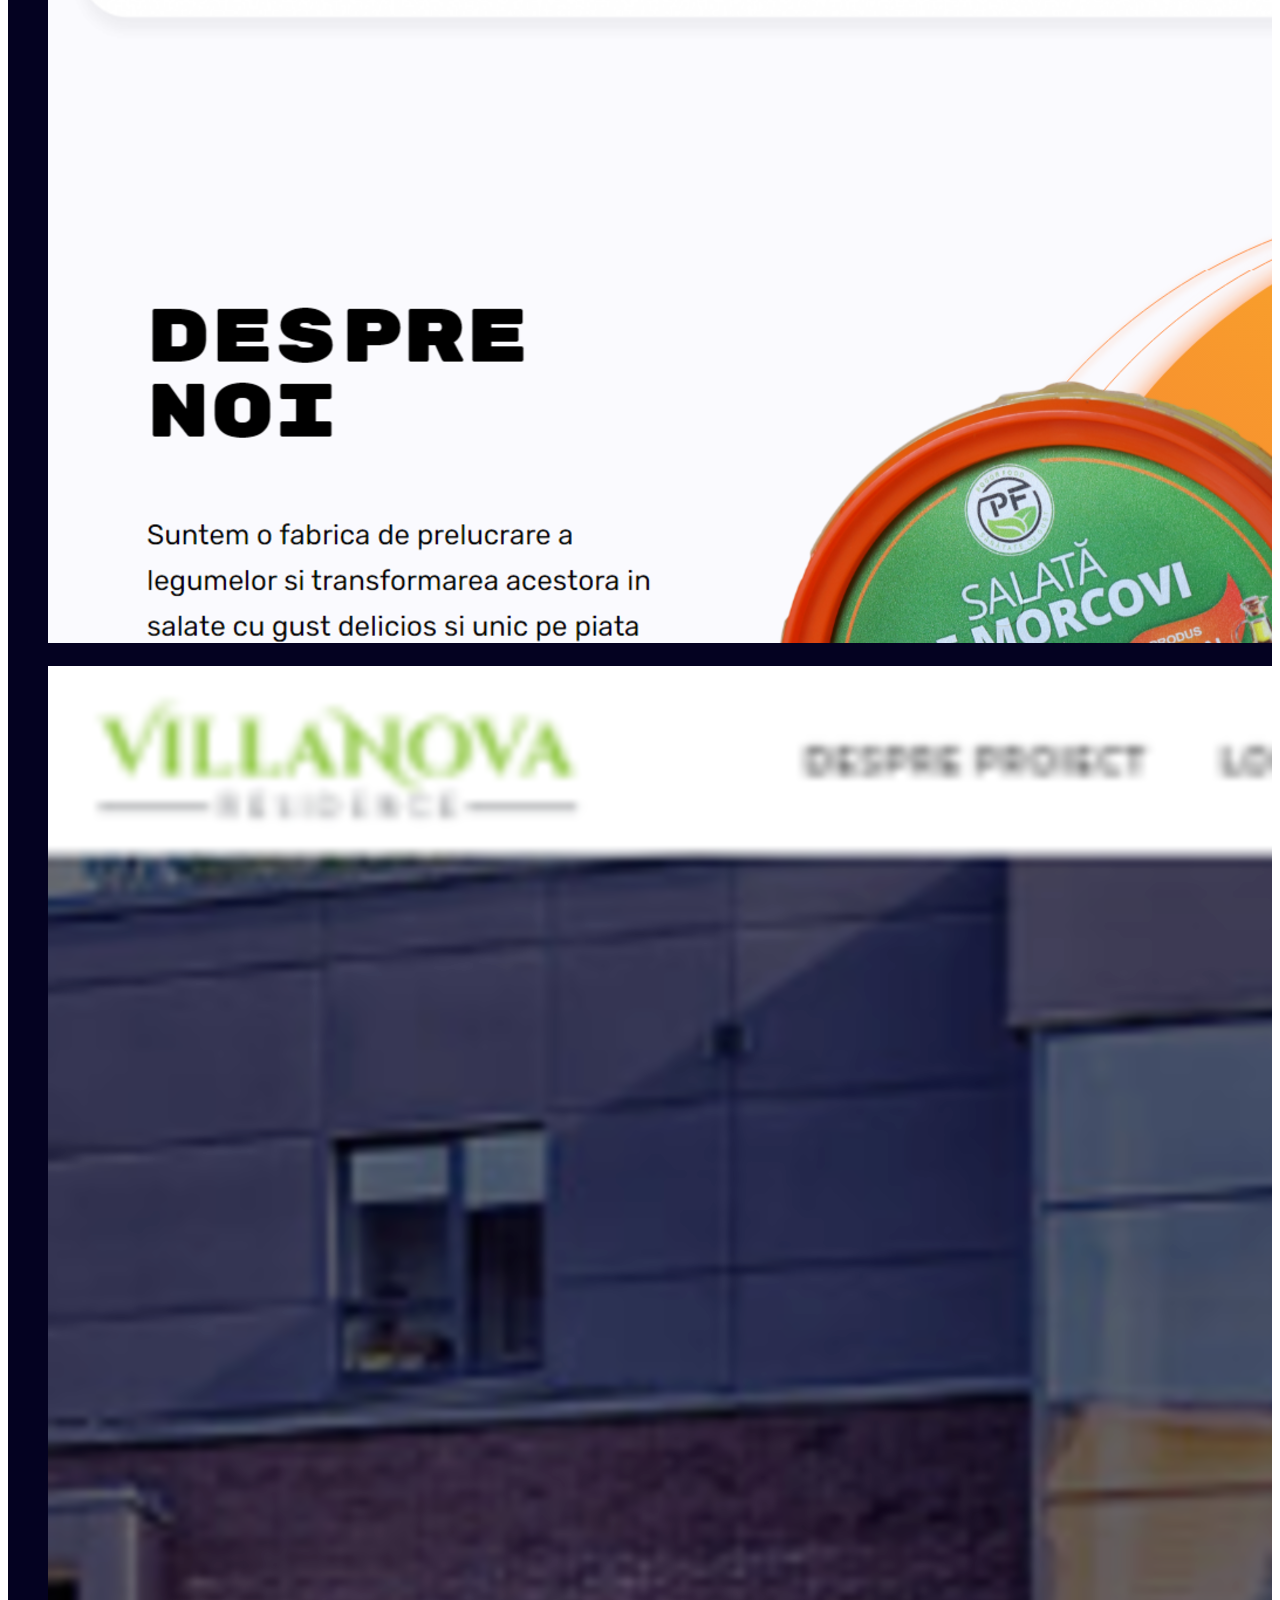
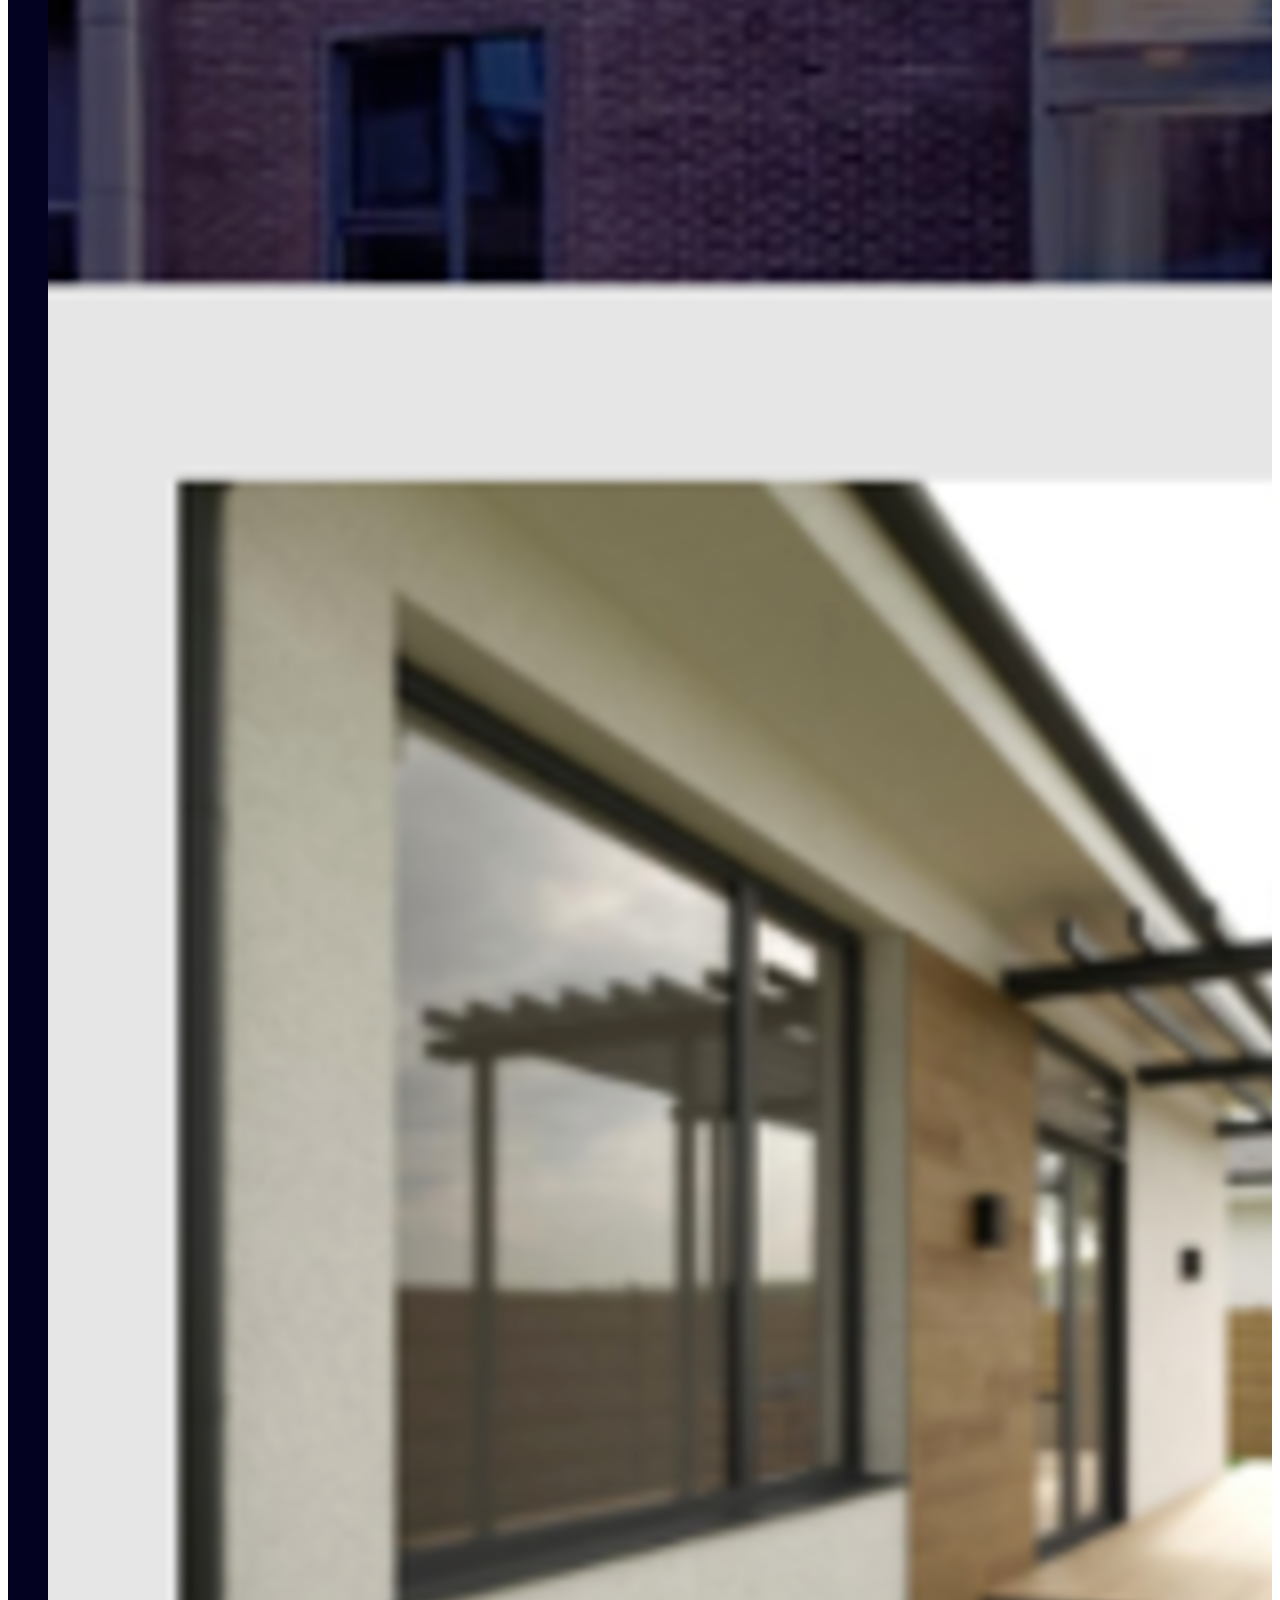
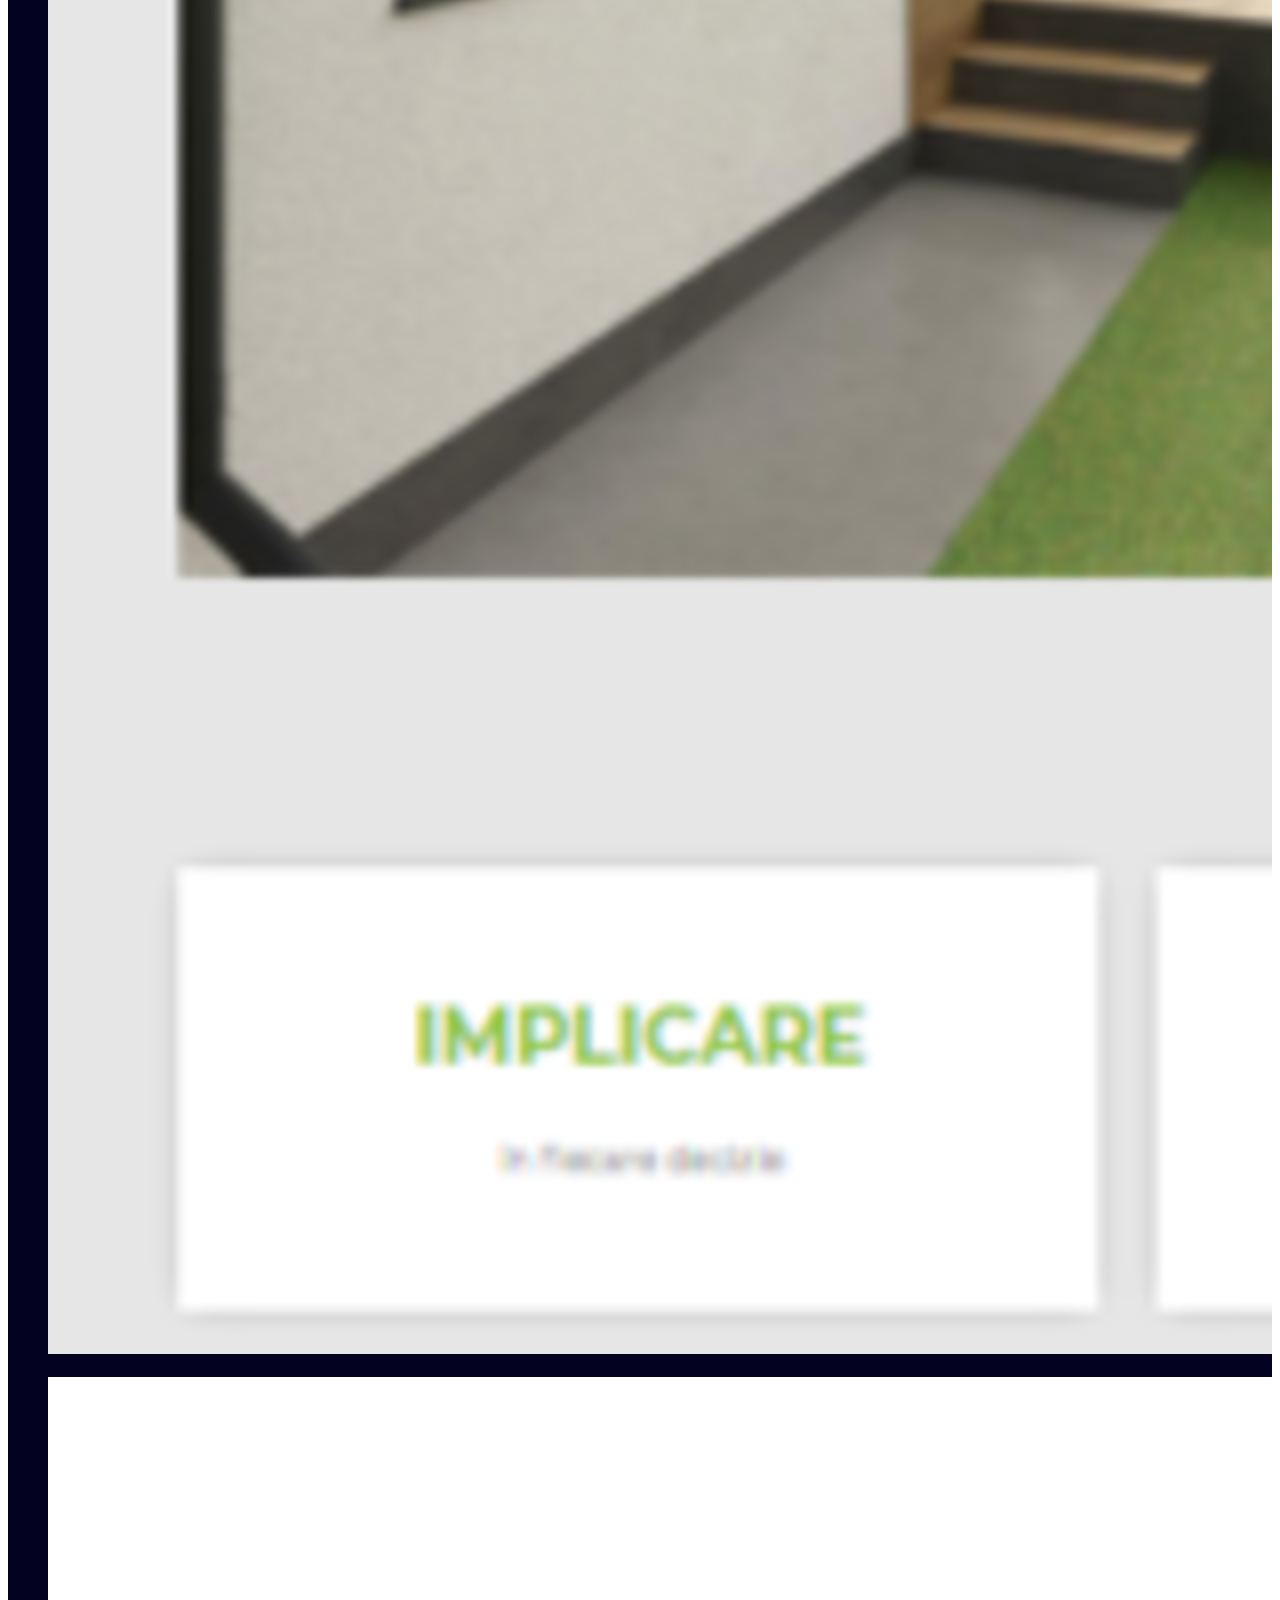
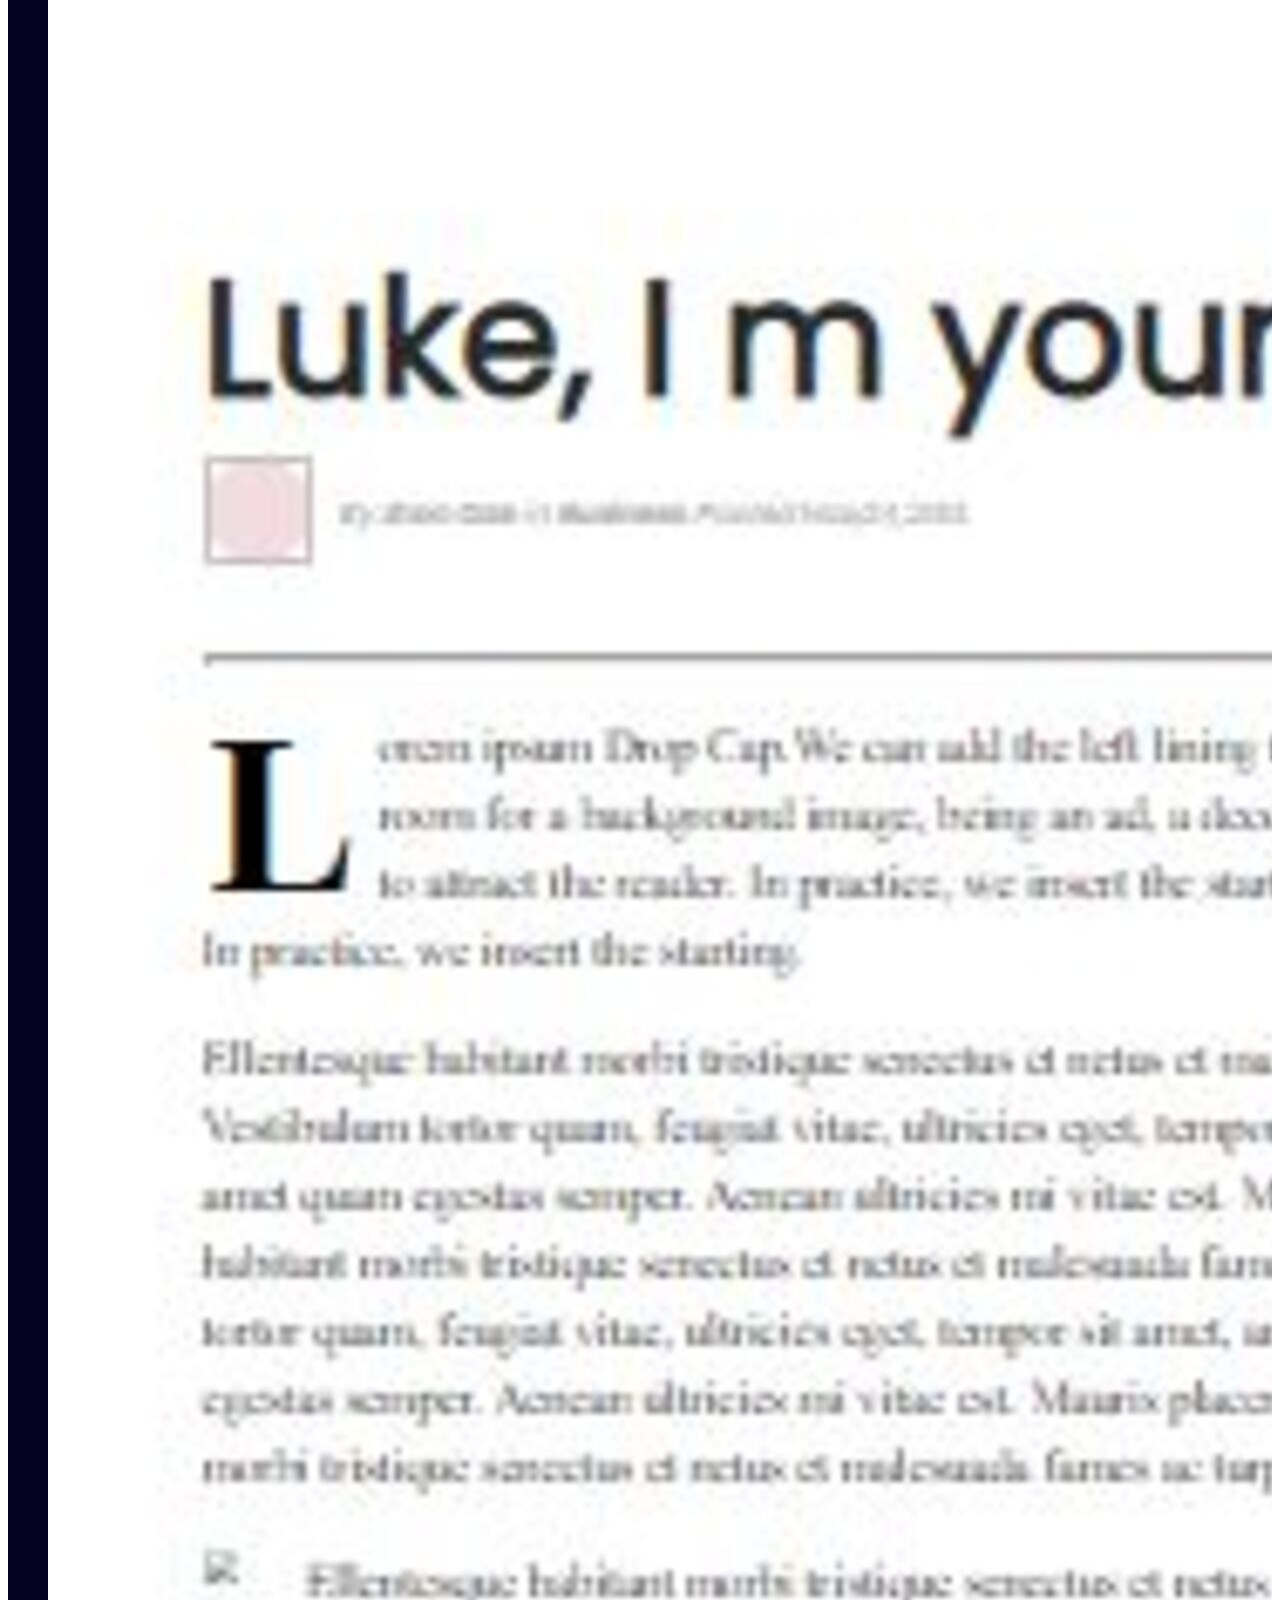
==== commit 5702aa9b: "Add files via upload" ====
--- a/Site/index.html
+++ b/Site/index.html
@@ -10,7 +10,7 @@
     integrity="sha384-WskhaSGFgHYWDcbwN70/dfYBj47jz9qbsMId/iRN3ewGhXQFZCSftd1LZCfmhktB" crossorigin="anonymous">
   <link rel="stylesheet" type="text/css" href="https://fonts.googleapis.com/css?family=Poppins" />
   <link rel="icon" type="image/png" href="imgs/logo1.png" />
-  <script src="myscripts.js"></script>
+ 
   <link rel="stylesheet" href="style.css">
   <title>Portfolio</title>
 </head>
@@ -124,6 +124,19 @@
             <div class="carousel-item col-12 col-sm-12 col-md-6 col-lg-4">
               <div class="card">
                 <figure>
+                  <img class="card-img-top" src="imgs/portfolio7.png" alt="Card image cap">
+                  <figcaption class="project-description-overlay p-3 text-center">
+                    <h3 class="m-5">Pogor Food</h3>
+                    <p>Website created in Wordpress after a custom design</p>
+                    <p><a href="https://accemob.ro/bindir/" target="_blank">Visit</a></p>
+                  </figcaption>
+                </figure>
+              </div>
+            </div>
+
+            <div class="carousel-item col-12 col-sm-12 col-md-6 col-lg-4">
+              <div class="card">
+                <figure>
                   <img class="card-img-top" src="imgs/portfolio2.jpg" alt="Card image cap">
                   <figcaption class="project-description-overlay p-3 text-center">
                     <h3 class="m-5">Villanova</h3>
@@ -161,18 +174,6 @@
             <div class="carousel-item col-12 col-sm-12 col-md-6 col-lg-4">
               <div class="card">
                 <figure>
-                  <img class="card-img-top" src="imgs/portfolio5.jpg" alt="Card image cap">
-                  <figcaption class="project-description-overlay p-3 text-center">
-                    <h3 class="m-5">Smoke effect</h3>
-                    <p>Website created with HTML, CSS,JS(no responsive)</p>
-                    <p><a href="file/Project/index.html" target="_blank">Visit</a></p>
-                  </figcaption>
-                </figure>
-              </div>
-            </div>
-            <div class="carousel-item col-12 col-sm-12 col-md-6 col-lg-4">
-              <div class="card">
-                <figure>
                   <img class="card-img-top" src="imgs/portfolio6.jpg" alt="Card image cap">
                   <figcaption class="project-description-overlay p-3 text-center">
                     <h3 class="m-5">Single Page</h3>
@@ -182,8 +183,6 @@
                 </figure>
               </div>
             </div>
-
-
           </div>
 
           <a class="carousel-control-prev" href="#carouselExampleControls" role="button" data-slide="prev">
@@ -307,7 +306,7 @@
   <script src="js/Live.js"></script>
   <script src="js/plugins.js"></script>
   <script src="js/main.js"></script> <!-- Codul pentru animatii-->
-
+  <script src="myscripts.js"></script>
 
 </body>
 
--- a/Site/style.css
+++ b/Site/style.css
@@ -1,7 +1,7 @@
 @import url('https://fonts.googleapis.com/css2?family=Raleway:wght@100&display=swap');
 
 html, body {
-  overflow-x:hidden;
+  overflow-x:hidden !important; 
 } 
 *{
   font-family:Poppins;
